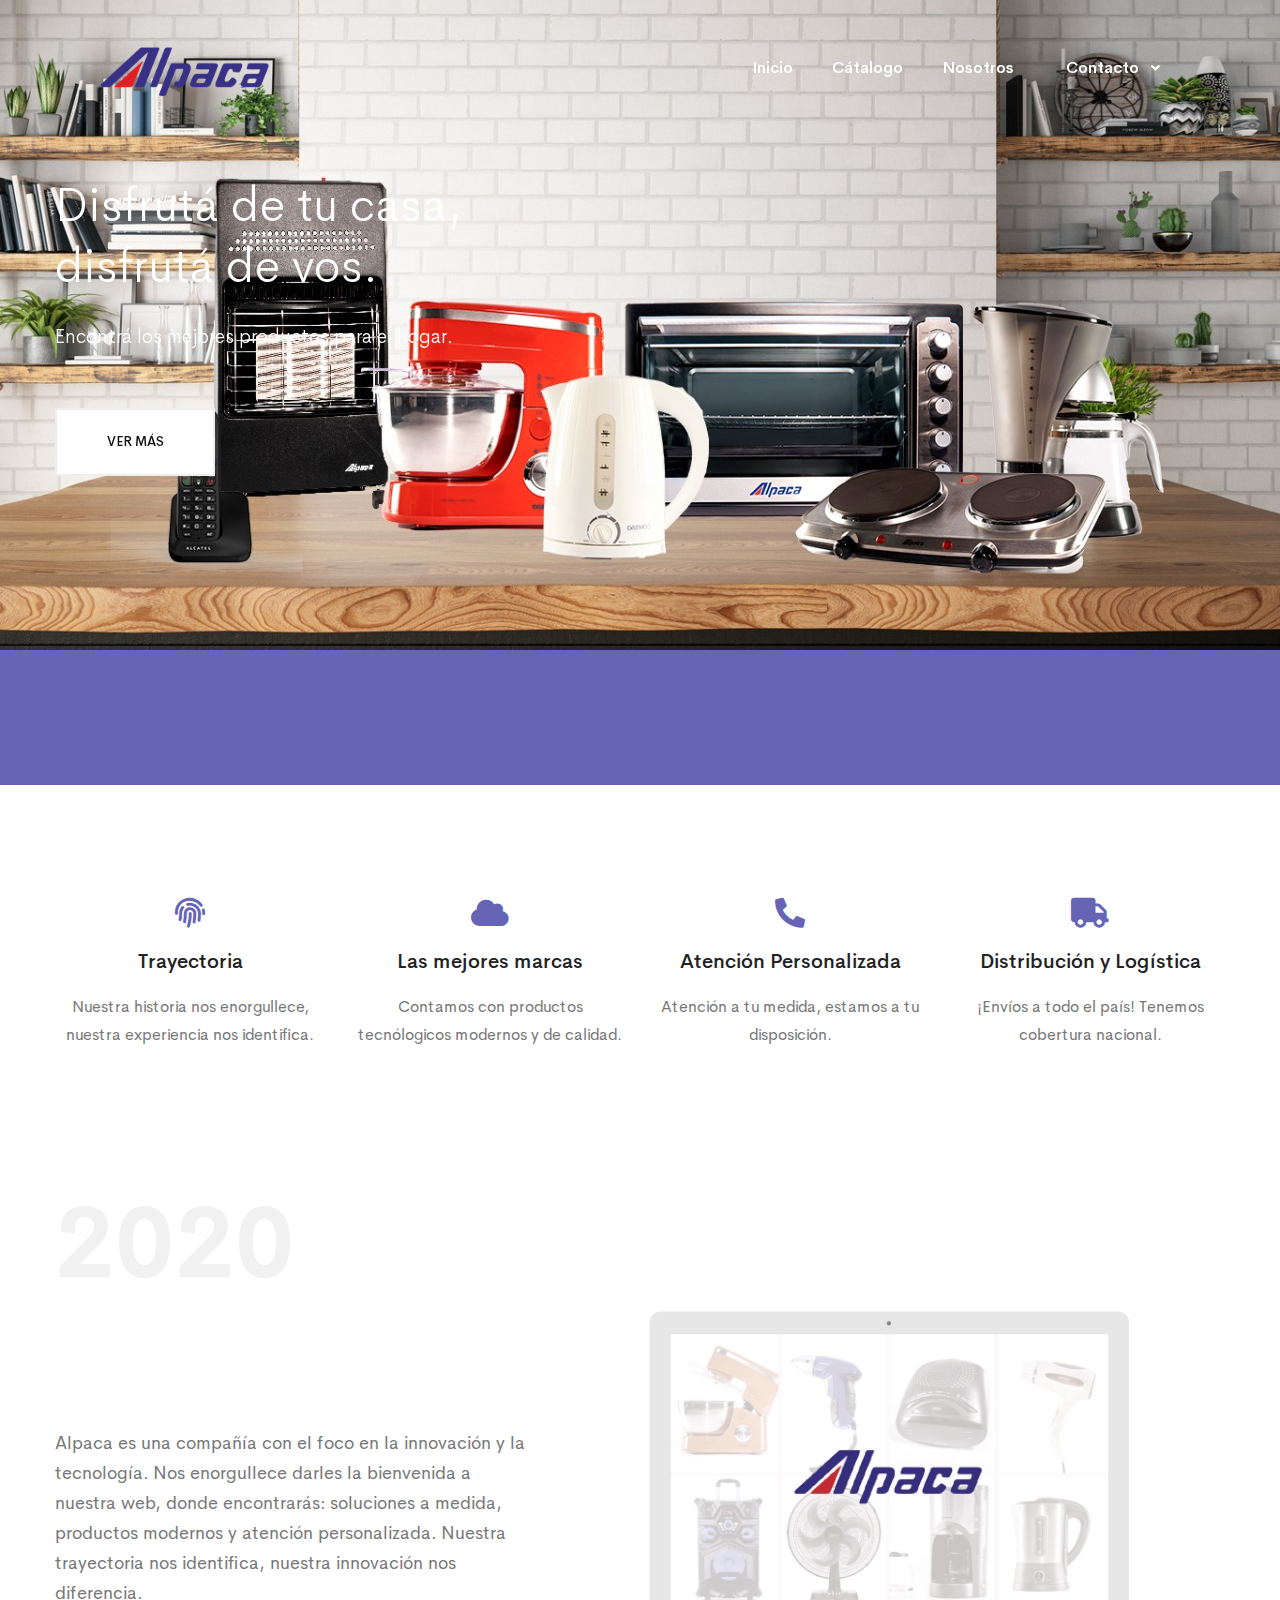
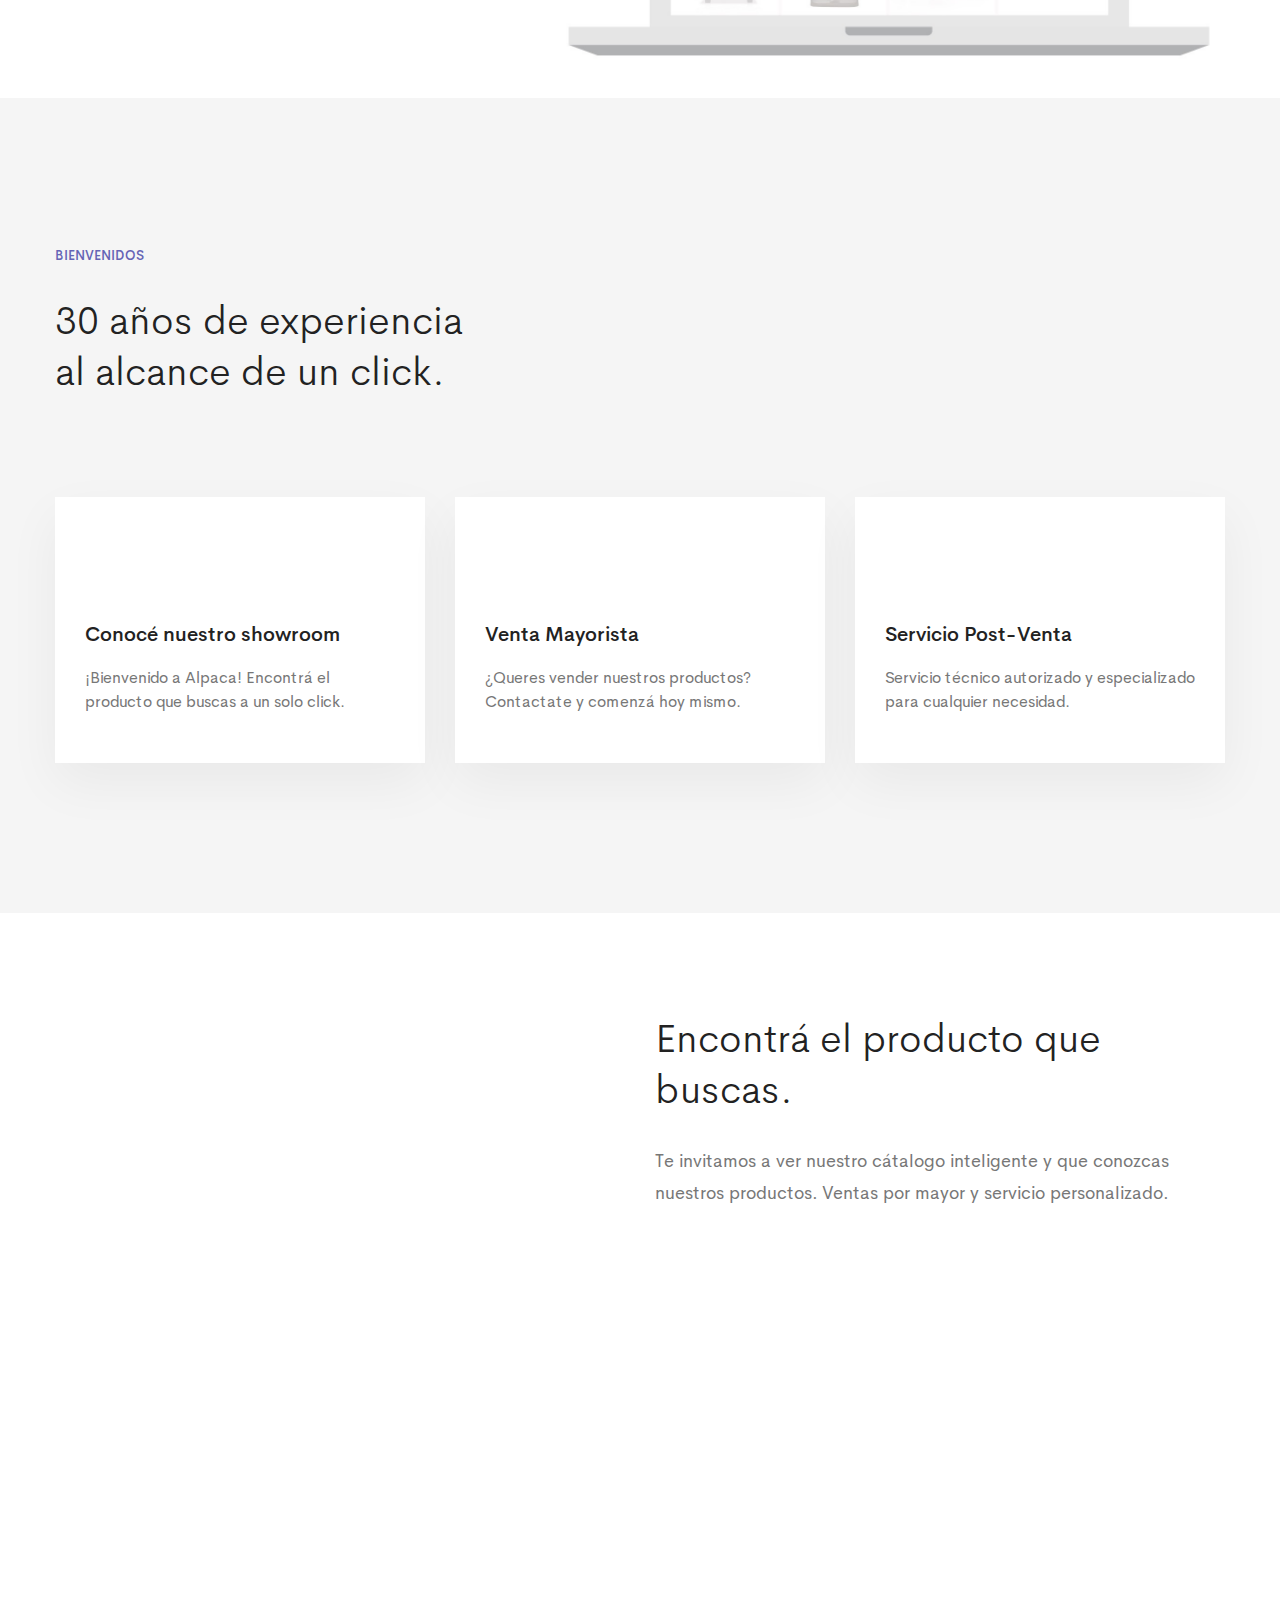
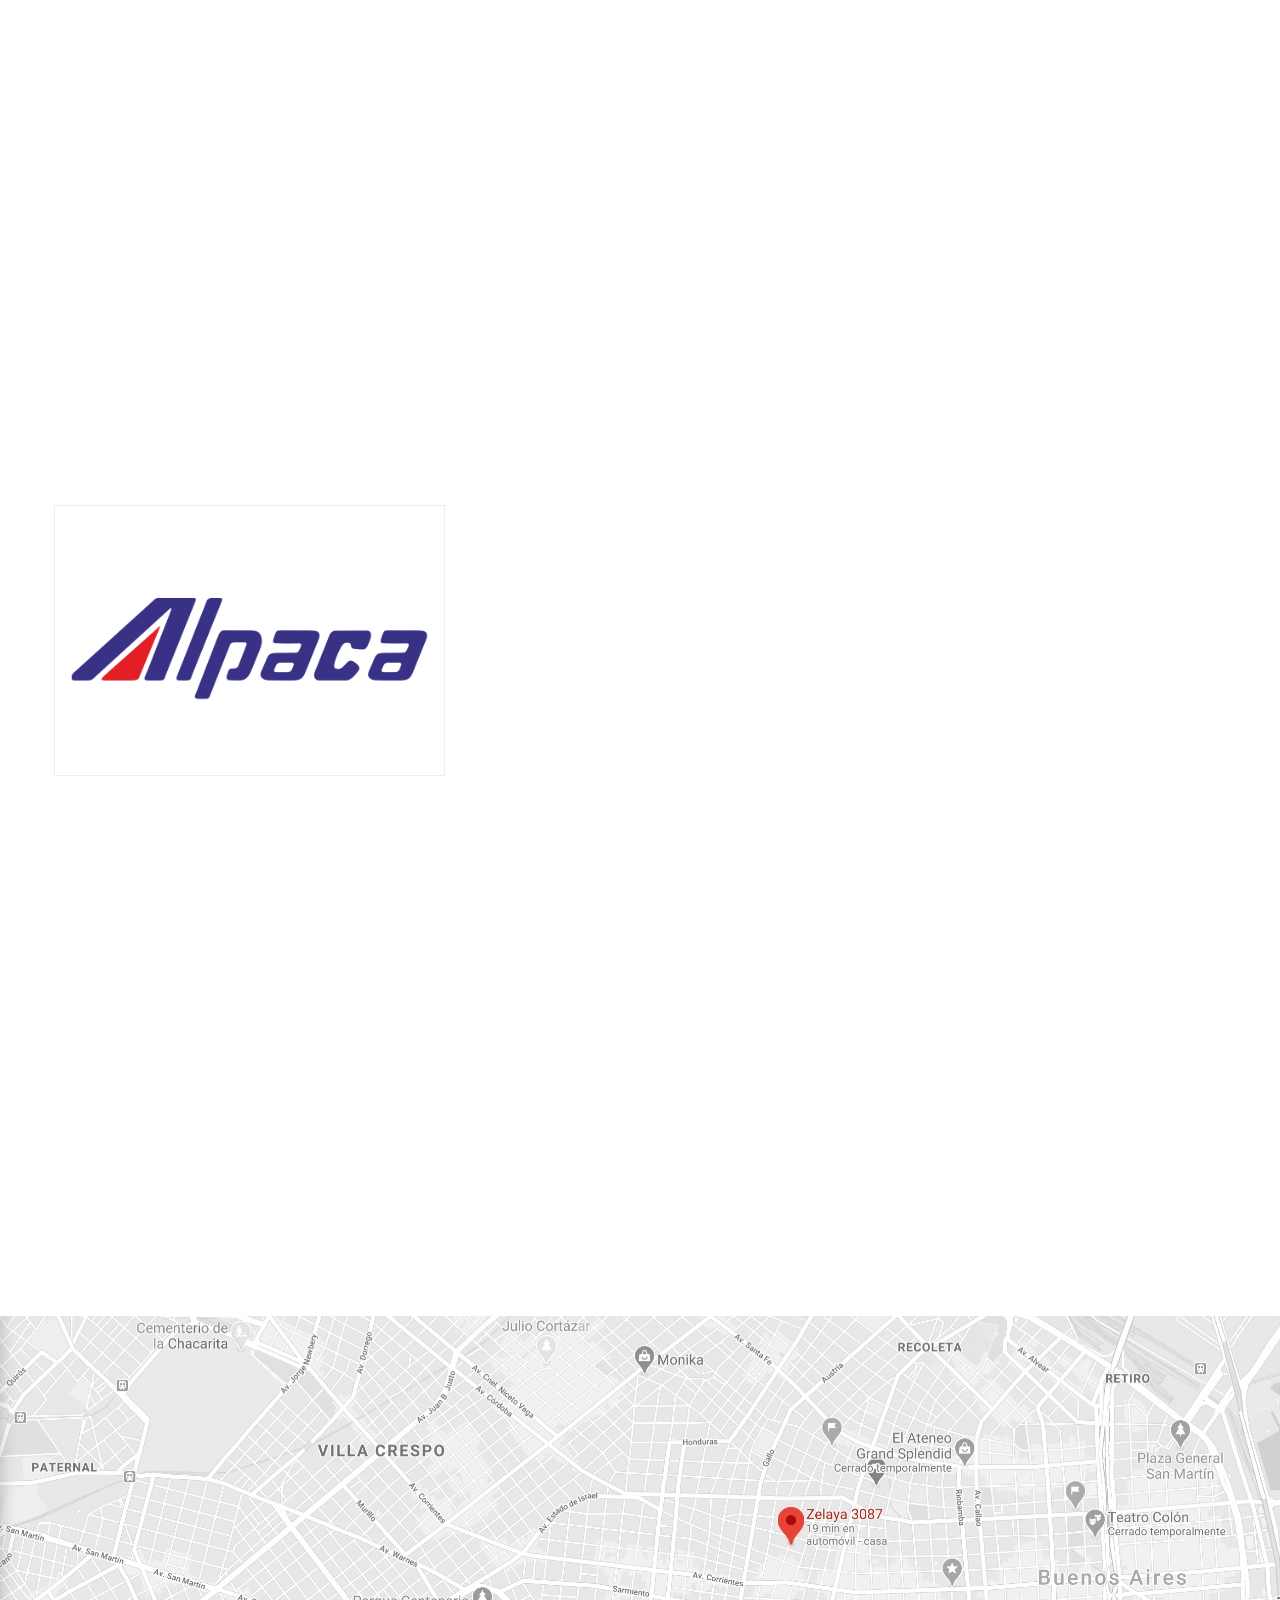
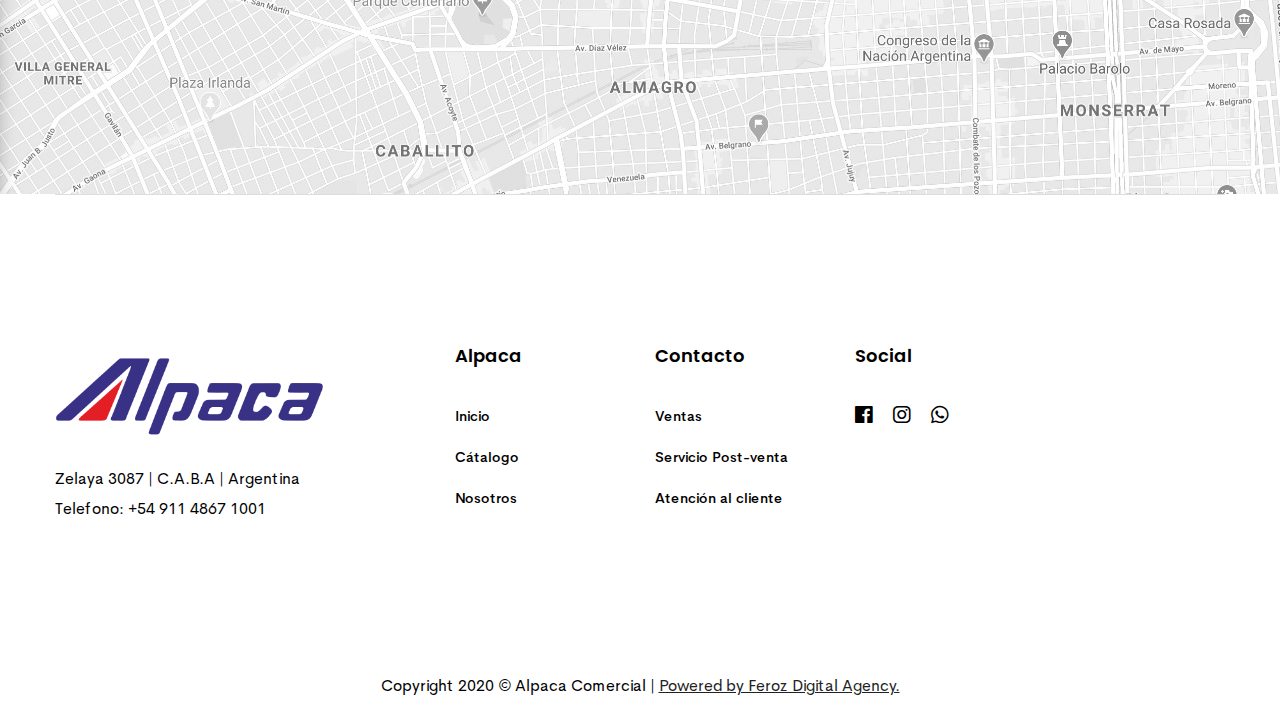
==== index.html @ 5a4f8068 "2da foto en alta" ====
<!doctype html>
<html class="no-js" lang="zxx">

<head>
    <meta charset="utf-8">
    <meta http-equiv="x-ua-compatible" content="ie=edge">
    <title>Alpaca || Home</title>
    <meta name="description" content="">
    <meta name="viewport" content="width=device-width, initial-scale=1, shrink-to-fit=no">

    

    <!-- Plugins -->
    <link rel="stylesheet" href="css/bootstrap.min.css">
    <link rel="stylesheet" href="css/revoulation.css">
    <link rel="stylesheet" href="css/plugins.css">

    <!-- Style Css -->
    <link rel="stylesheet" href="style.css">

    <!-- Custom Styles -->
    <link rel="stylesheet" href="css/custom.css">
</head>

<body class="template-color-23 template-font-7 CerebriSans-font">
    <!--[if lte IE 9]>
    <p class="browserupgrade">You are using an <strong>outdated</strong> browser. Please <a href="https://browsehappy.com/">upgrade your browser</a> to improve your experience and security.</p>
  <![endif]-->

    <!-- Add your site or application content here -->

   
    <!-- Wrapper -->
    <div id="wrapper" class="wrapper">

          <!-- Header -->
          <header  class="br_header header-default header-transparent pt--15 light-logo--version haeder-fixed-width headroom--sticky header-mega-menu clearfix">
            <div  class="container-fluid">
                <div class="row">
                    <div class="col-12">
                        <div class="header__wrapper mr--0">
                            <!-- Header Left -->
                            <div class="header-left flex-20">
                                <div class="logo">
                                    <a href="index.html">
                                        
                                        <img src="logos alpaca/logo.png" alt="Logo alpaca">
                                    </a>
                                </div>
                            </div>
                            <!-- Mainmenu Wrap -->
                            <div class="header-flex-right flex-80">
                                <div class="mainmenu-wrapper have-not-flex d-none d-lg-block">
                                    <nav class="page_nav">
                                        <ul class="mainmenu">

                                            <li  class="lavel-1  slide--megamenu"><a href="index.html"><span >Inicio</span></a>
                                                <!-- Start Mega Menu -->
                                                <div class="mega__width--fullscreen">
                                                    <div class="container">
                                                        <div class="row">

                                                            <!-- Start Single List -->
                                                            <!-- <div class="col-lg-3">
                                                                <ul class="mega__list">
                                                                    <li class="mega--title">Redes Sociales</li>
                                                                    <li><a href="index-business.html"><span>Linkedin</span></a></li>
                                                                    <li><a href="index-creative-agency.html"><span>Instagram</span></a></li>
                                                                    <li><a href="index-digital-agency.html"><span>Facebook</span></a></li>
                                                                    <li><a href="index-design-studio.html"><span>Twitter</span></a></li>
                                                                   
                                                                </ul>
                                                            </div> -->
                                                            <!-- End Single List -->

                                                            <!-- Start Single List -->
                                                            <!-- <div class="col-lg-3">
                                                                <ul class="mega__list">
                                                                <li class="mega--title">Equipo</li>
                                                                <li><a href="index-creative-portfolio.html"><span>Giovanni Desiato</span></a></li>
                                                                <li><a href="index-minimal-portfolio.html"><span>Tomas Lopez Saavedra</span></a></li>
                                                                <li><a href="index-minimal-portfolio.html"><span>Luchi</span></a></li>
                                                                
                                                            </ul>
                                                            </div> -->
                                                            <!-- End Single List -->

                                                            <!-- Start Single List -->
                                                            <!-- <div class="col-lg-3">
                                                                <ul class="mega__list">
                                                                <li class="mega--title">CREATIVE HOMEPAGES</li>
                                                                <li><a href="index-onepage.html"><span>Onepage</span></a></li>
                                                                <li><a href="index-landing.html"><span>Landing</span></a></li>
                                                                <li><a href="index-presentation.html"><span>Presentation</span></a></li>
                                                                <li><a href="index-product-landing.html"><span>Product
                                                                            Landing</span></a></li>
                                                                <li><a href="index-home-service.html"><span>Service</span></a></li>
                                                                <li><a href="index-shop.html"><span>Shop</span></a></li>
                                                                <li><a href="index-indie-musician.html"><span>Indie
                                                                            Musician</span></a></li>
                                                                <li><a href="index-news-bulletin.html"><span>News
                                                                            Bulletin</span></a></li>
                                                                <li><a href="index-expert.html"><span>Expert</span></a></li>
                                                                <li><a href="index-restaurant.html"><span>Restaurant</span></a></li>
                                                            </ul>
                                                            </div> -->
                                                            <!-- End Single List -->

                                                            <!-- Start Single List -->
                                                            <!-- <div class="col-lg-3">
                                                                <ul class="mega__list">
                                                                <li class="mega--title">BLOG & GALLERY</li>
                                                                <li><a href="index-vertical-menu.html"><span>Vertical
                                                                            Menu</span></a></li>
                                                                <li><a href="index-photo-slider-gallery.html"><span>Photo
                                                                            Slider Gallery</span></a></li>
                                                                <li><a href="index-masonry-gallery.html"><span>Masonry
                                                                            Gallery</span></a></li>
                                                                <li><a href="index-minimal-metro-grid.html"><span>Minimal
                                                                            Metro Grid</span></a></li>
                                                                <li><a href="index-portfolio-slide.html"><span>Portfolio
                                                                            Slide</span></a></li>
                                                                <li><a href="index-blog-metro.html"><span>Metro Blog</span></a></li>
                                                                <li><a href="index-blog-grid.html"><span>Grid Blog</span></a></li>
                                                                <li><a href="index-foodie.html"><span>Foodie</span></a></li>
                                                                <li><a href="index-essential.html"><span>Essential</span></a></li>
                                                                <li><a href="index-business-two.html"><span>Business 02</span></a></li>
                                                            </ul>
                                                            </div> -->
                                                            <!-- End Single List -->

                                                        </div>
                                                    </div>
                                                </div>
                                                <!-- End Mega Menu -->
                                            </li>

                                            <li class="lavel-1  slide--megamenu"><a href="catalogo-alpaca.html"><span id="letranegra">Cátalogo</span></a>
                                                <!-- Start Mega Menu -->
                                                <div class="mega__width--fullscreen">
                                                    <div class="container">
                                                        <div class="row">

                                                            <!-- Start Single List -->
                                                            <div class="col-lg-3">
                                                                <ul class="mega__list">
                                                                    <li class="mega--title">Software</li>
                                                                    <li><a href="about-us-01.html"><span>Aplicaciones mobiles</span></a></li>
                                                                    <li><a href="about-us-02.html"><span>Aplicaciones Web</span></a></li>
                                                                    <li><a href="about-us-03.html"><span>Landing Pages</span></a></li>
                                                                    <li><a href="about-us-04.html"><span>Paginas Web</span></a></li>
                                                                    
                                                                </ul>
                                                            </div>
                                                            <!-- End Single List -->

                                                            <!-- Start Single List -->
                                                            <div class="col-lg-3">
                                                                <ul class="mega__list">
                                                                    <li class="mega--title">Diseño</li>
                                                                    <li><a href="contact-us-with-map.html"><span>Web</span></a></li>
                                                                    <li><a href="services-classic.html"><span>UI</span></a></li>
                                                                    <li><a href="services-modern.html"><span>UX</span></a></li>
                                                                    <li><a href="services-list.html"><span>Presentaciones </span></a></li>
                                                                   
                                                                </ul>
                                                            </div>
                                                            <!-- End Single List -->

                                                            <!-- Start Single List -->
                                                            <div class="col-lg-3">
                                                                <ul class="mega__list">
                                                                    <li class="mega--title">Branding</li>
                                                                    <li><a href="team-grid.html"><span>Manuales de marca</span></a></li>
                                                                    <li><a href="team-carousel-01.html"><span>Imagen corporativa</span></a></li>
                                                                    <li><a href="team-carousel-02.html"><span>Correos electronicos corporativos</span></a></li>
                                                                    <li><a href="maintenance.html"><span>Email footers</span></a></li>
                                                                    
                                                                </ul>
                                                            </div>
                                                            <!-- End Single List -->

                                                            <!-- Start Single List -->
                                                            <!-- <div class="col-lg-3">
                                                                <div class="mega-thumb">
                                                                    <div class="thumb">
                                                                        <img src="img/others/mega-menu-image-01.jpg"
                                                                            alt="banner images">
                                                                    </div>
                                                                </div>
                                                            </div> -->
                                                            <!-- End Single List -->

                                                        </div>
                                                    </div>
                                                </div>
                                                <!-- End Mega Menu -->
                                            </li>

                                            <!-- <li class="lavel-1 with--drop slide-dropdown"><a href="#"><span>Shop</span></a> -->

                                                <!-- Start Dropdown Menu -->
                                                <!-- <ul class="dropdown__menu">
                                                    <li><a href="shop-minimal.html"><span>Shop Minimal</span></a></li>
                                                    <li><a href="shop-fullwide.html"><span>Shop Fullwide</span></a></li>
                                                    <li><a href="cart.html"><span>Cart</span></a></li>
                                                    <li><a href="compare.html"><span>Compare</span></a></li>
                                                    <li><a href="my-account.html"><span>My Account</span></a></li>
                                                    <li><a href="login-register.html"><span>Login / Register</span></a></li>
                                                    <li><a href="wishlist.html"><span>Wishlist</span></a></li>
                                                    <li><a href="checkout.html"><span>Checkout</span></a></li>
                                                    <li class="drop-lavel--2"><a href="#"><span>Single Product</span></a>
                                                        <ul class="lavel--2">
                                                            <li><a href="single-product.html"><span>Layout 01</span></a></li>
                                                            <li><a href="single-product2.html"><span>Layout 02</span></a></li>
                                                        </ul>
                                                    </li>
                                                </ul> -->
                                                <!-- End Dropdown Menu -->
                                            </li>

                                            <!-- <li  class="lavel-1   slide--megamenu"><a href="#churba"><span id="letranegra">Service</span></a> -->

                                                <!-- Start Mega Menu -->
                                                <div class="mega__width--fullscreen">
                                                    <div class="container">
                                                        <div class="row">
                                                            <!-- Start Single List -->
                                                            <div class="col-lg-3">
                                                                <ul class="mega__list">
                                                                    <li class="mega--title">Packs</li>
                                                                    <!-- <li><a href="portfolio-grid-boxed.html"><span>packs</span></a></li>
                                                                    <li><a href="portfolio-grid-wide.html"><span>desayuno idea</span></a></li>
                                                                    <li><a href="portfolio-details-image-with-caption.html"><span>Disenio web</span></a></li>
                                                                    <li><a href="portfolio-with-caption-video.html"><span>Carteleria</span></a></li>
                                                                    <li><a href="portfolio-grid-metro-01.html"><span>Email corporativo</span></a></li>
                                                                    <li><a href="portfolio-grid-metro-02.html"><span>Newsletter</span></a></li> -->
                                                                </ul>
                                                            </div>
                                                            <!-- End Single List -->

                                                            <!-- Start Single List -->
                                                            <div class="col-lg-3">
                                                                <ul class="mega__list">
                                                                    <li class="mega--title">Para la hora del te</li>
                                                                    <!-- <li><a href="portfolio-grid-metro-03.html"><span>Instagram</span></a></li>
                                                                    <li><a href="portfolio-grid-boxed.html"><span>Facebook</span></a></li>
                                                                    <li><a href="porfolio-grid-masonry-nogap.html"><span>Twitter</span></a></li>
                                                                    <li><a href="portfolio-ajax-filter.html"><span>Brochures</span></a></li>
                                                                    <li><a href="portfolio-static-filter.html"><span>Packaging</span></a></li>
                                                                    <li><a href="portfolio-overlay.html"><span>Portfolio
                                                                                Overlay</span></a></li> -->
                                                                 </ul>
                                                            </div> 
                                                            <!-- End Single List -->

                                                            <!-- Start Single List -->
                                                            <div class="col-lg-3">
                                                                <ul class="mega__list">
                                                                    <li class="mega--title">Tortas</li>
                                                                    <!-- <li><a href="portfolio-grid-metro-03.html"><span>Instagram</span></a></li>
                                                                    <li><a href="portfolio-grid-boxed.html"><span>Facebook</span></a></li>
                                                                    <li><a href="porfolio-grid-masonry-nogap.html"><span>Twitter</span></a></li>
                                                                    <li><a href="portfolio-ajax-filter.html"><span>Brochures</span></a></li>
                                                                    <li><a href="portfolio-static-filter.html"><span>Packaging</span></a></li> -->
                                                                </ul>
                                                            </div>
                                                            <!-- End Single List -->

                                                            <!-- Start Single List -->
                                                            <div class="col-lg-3">
                                                                <ul class="mega__list">
                                                                    <li class="mega--title">categoriaaa</li>
                                                                    <!-- <li><a href="portfolio-grid-metro-03.html"><span>Instagram</span></a></li>
                                                                    <li><a href="portfolio-grid-boxed.html"><span>Facebook</span></a></li>
                                                                    <li><a href="porfolio-grid-masonry-nogap.html"><span>Twitter</span></a></li>
                                                                    <li><a href="portfolio-ajax-filter.html"><span>Brochures</span></a></li>
                                                                    <li><a href="portfolio-static-filter.html"><span>Packaging</span></a></li> -->
                                                                </ul>
                                                            </div>
                                                            <!-- End Single List -->
                                                        </div>
                                                    </div>
                                                </div>
                                                <!-- End Mega Menu --> 
                                            </li>

                                            <li  class="lavel-1  slide--megamenu"><a href="#nosotros"><span id="letranegra">Nosotros</span></a>
                                            <!-- <li  class="lavel-1  slide--megamenu"><a href="#contact"><span id="letranegra">Contacto</span></a> -->

                                            <li class="lavel-1 with--drop slide--megamenu"><a href="#bk-footer"><span>Contacto</span></a>
                                                <!-- Start Mega Menu -->
                                                <div class="mega__width--fullscreen">
                                                    <div class="container">
                                                        <div class="row">
                                                            <!-- Start Single List -->
                                                            <div class="col-lg-3">
                                                                <ul class="mega__list">
                                                                    <li class="mega--title">Estamos para ayudarte</li>
                                                                    <li><a href="contact-atcliente.html"><span>Atención al cliente</span></a></li>
                                                                    <li><a href="contact-ventas.html"><span>Ventas</span></a></li>
                                                                    <li><a href="contact-tecnico.html"><span>Servicio Técnico

                                                                    </span></a></li>
                                                                    <!-- <li><a href="team.html"><span>Team Member</span></a></li>
                                                                    <li><a href="pricing-box.html"><span>Pricing Boxes</span></a></li>
                                                                    <li><a href="call-to-action-banner.html"><span>Call
                                                                                to
                                                                                action banners</span></a></li>
                                                                    <li><a href="instagram.html"><span>Instagram</span></a></li>
                                                                    <li><a href="media-player.html"><span>Media Player</span></a></li> -->
                                                                </ul>
                                                            </div>
                                                            <!-- End Single List -->

                                                            
                                                        </div>
                                                    </div>
                                                </div>
                                                <!-- End Mega Menu -->
                                            </li>

                                            <!-- <li class="lavel-1 with--drop slide--megamenu"><a href="#"><span>BLog</span></a> -->

                                                <!-- Start Mega Menu -->
                                                <div class="mega__width--fullscreen">
                                                    <div class="container">
                                                        <div class="row">
                                                            <!-- Start Single List -->
                                                            <div class="col-lg-3">
                                                                <ul class="mega__list">
                                                                    <li class="mega--title">Blog Sample 01</li>
                                                                    <li><a href="blog-creative.html"><span>Creative
                                                                                List</span></a></li>
                                                                    <li><a href="blog-standard-list.html"><span>Standard
                                                                                List</span></a></li>
                                                                    <li><a href="blog-grid-classic.html"><span>Grid
                                                                                Classic</span></a></li>
                                                                    <li><a href="blog-grid-classic-sidebar.html"><span>Grid
                                                                                Classic With Sidebar</span></a></li>
                                                                    <li><a href="blog-grid-mesonry.html"><span>Grid
                                                                                Masonry</span></a></li>
                                                                    <li><a href="blog-grid-metro.html"><span>Grid Metro</span></a></li>
                                                                    <li><a href="blog-grid-minimal.html"><span>Grid
                                                                                Minimal</span></a></li>
                                                                    <li><a href="blog-grid-minimal-outline.html"><span>Grid
                                                                                Minimal Outline</span></a></li>
                                                                </ul>
                                                            </div>
                                                            <!-- End Single List -->

                                                            <!-- Start Single List -->
                                                            <div class="col-lg-3">
                                                                <ul class="mega__list">
                                                                    <li class="mega--title">Blog Sample 02</li>
                                                                    <li><a href="blog-grid-standard.html"><span>Grid
                                                                                Standard</span></a></li>
                                                                    <li><a href="blog-grid-simple.html"><span>Grid
                                                                                Simple</span></a></li>
                                                                    <li><a href="blog-grid-sticky.html"><span>Grid
                                                                                Sticky</span></a></li>
                                                                    <li><a href="blog-grid-modern.html"><span>Grid
                                                                                Modern</span></a></li>
                                                                    <li><a href="blog-overlay-image-list.html"><span>Overlay
                                                                                Image List</span></a></li>
                                                                    <li><a href="blog-lazy-load.html"><span>Lazy Load</span></a></li>
                                                                    <li><a href="blog-load-more-button.html"><span>Load
                                                                                More Button</span></a></li>
                                                                    <li><a href="blog-numeric-pagination.html"><span>Numeric
                                                                                Pagination</span></a></li>
                                                                </ul>
                                                            </div>
                                                            <!-- End Single List -->

                                                            <!-- Start Single List -->
                                                            <div class="col-lg-3">
                                                                <ul class="mega__list">
                                                                    <li class="mega--title">Single Blog</li>
                                                                    <li><a href="blog-details.html"><span>Standard Post</span></a></li>
                                                                    <li><a href="blog-details-gallery.html"><span>Gallery
                                                                                Post</span></a></li>
                                                                    <li><a href="blog-details-video.html"><span>Video
                                                                                Post</span></a></li>
                                                                    <li><a href="blog-details-audio.html"><span>Audio
                                                                                Post</span></a></li>
                                                                    <li><a href="blog-details-quote.html"><span>Quote
                                                                                Post</span></a></li>
                                                                    <li><a href="blog-details-left-sidebar.html"><span>Standard
                                                                                Post – Left Sidebar</span></a></li>
                                                                </ul>
                                                            </div>
                                                            <!-- End Single List -->

                                                            <!-- Start Single List -->
                                                            <div class="col-lg-3">
                                                                <ul class="mega__list">
                                                                    <li class="mega--title">Single Blog Modern</li>
                                                                    <li><a href="blog-details-modern-layout.html"><span>Standard
                                                                                Post – Modern Layout</span></a></li>
                                                                    <li><a href="blog-details-modern-layout-gallery.html"><span>Gallery
                                                                                Post – Modern Layout</span></a></li>
                                                                    <li><a href="blog-details-modern-layout-video.html"><span>Video
                                                                                Post – Modern Layout</span></a></li>
                                                                    <li><a href="blog-details-modern-layout-audio.html"><span>Audio
                                                                                Post – Modern Layout</span></a></li>
                                                                    <li><a href="blog-details-modern-layout-quote.html"><span>Quote
                                                                                Post – Modern Layout</span></a></li>
                                                                    <li><a href="blog-details-no-sidebar.html"><span>Standard
                                                                                Post – No Sidebar</span></a></li>
                                                                </ul>
                                                            </div>
                                                            <!-- End Single List -->
                                                        </div>
                                                    </div>
                                                </div>
                                                <!-- End Mega Menu -->
                                            </li>
                                        </ul>
                                    </nav>
                                </div>
                                <!-- Header Right -->
                                <div class="header-right have-not-flex pl--35 pl_md--5 pr_md--20 pl_sm--5 pr_sm--20">
                                    <!-- Start Minicart -->
                                    <!-- <div class="mini-cart">
                                        <div id="minicart-trigger" class="minicart-trigger mini-cart-button" data-count="3">
                                            <button><i class="fas fa-shopping-bag"></i></button>
                                        </div>
                                        <div class="shopping-cart cart-box">
                                            <div class="shop-inner">
                                                <div class="header">
                                                    <ul class="product-list"> -->

                                                        <!-- Start Single Product -->
                                                        <!-- <li>
                                                            <div class="thumb">
                                                                <a href="single-product.html">
                                                                    <img src="img/product/sm-image/sm-cat1-01.jpg" alt="Multipurpose template">
                                                                </a>
                                                            </div>
                                                            <div class="content">
                                                                <div class="inner">
                                                                    <h4><a href="single-product.html">Bottle with
                                                                            Leather
                                                                            Grip</a></h4>
                                                                    <div class="quatity">
                                                                        <span>1 ×</span>
                                                                        <span>39.00</span>
                                                                    </div>
                                                                </div>
                                                                <button class="delete-btn"><i class="fas fa-times"></i></button>
                                                            </div>
                                                        </li> -->

                                                        <!-- Start Single Product -->
                                                        <!-- <li>
                                                            <div class="thumb">
                                                                <a href="single-product.html">
                                                                    <img src="img/product/sm-image/sm-cat1-02.jpg" alt="Multipurpose template">
                                                                </a>
                                                            </div>
                                                            <div class="content">
                                                                <div class="inner">
                                                                    <h4><a href="single-product.html">Crystal Glass
                                                                            Globe
                                                                            Desk Lamp</a></h4>
                                                                    <div class="quatity">
                                                                        <span>1 ×</span>
                                                                        <span>39.00</span>
                                                                    </div>
                                                                </div>
                                                                <button class="delete-btn"><i class="fas fa-times"></i></button>
                                                            </div>
                                                        </li> -->

                                                        <!-- Start Single Product -->
                                                        <!-- <li>
                                                            <div class="thumb">
                                                                <a href="single-product.html">
                                                                    <img src="img/product/sm-image/sm-cat1-03.jpg" alt="Multipurpose template">
                                                                </a>
                                                            </div>
                                                            <div class="content">
                                                                <div class="inner">
                                                                    <h4><a href="single-product.html">Gold Plated Desk
                                                                            Lantern Lamp</a></h4>
                                                                    <div class="quatity">
                                                                        <span>1 ×</span>
                                                                        <span>39.00</span>
                                                                    </div>
                                                                </div>
                                                                <button class="delete-btn brook-transition"><i class="fas fa-times"></i></button>
                                                            </div>
                                                        </li>
                                                    </ul>
                                                </div>
                                                <div class="footer">
                                                    <div class="total">Total: <span>225.00</span></div>
                                                    <a class="cart-btn brook-transition" href="checkout.html">Check out</a>
                                                </div>
                                            </div>
                                        </div>
                                    </div> -->
                                    <!-- End Minicart -->
                                    <!-- Start Popup Search Wrap -->
                                    <!-- <div class="popup-search-wrap">
                                        <a class="btn-search-click" href="#">
                                            <i class="fa fa-search"></i>
                                        </a>
                                    </div> -->
                                    <!-- End Popup Search Wrap -->
                                    <!-- Start Hamberger -->
                                    <div class="manu-hamber popup-mobile-click d-block d-lg-none light-version d-block d-xl-none">
                                        <div>
                                            <i></i>
                                        </div>
                                    </div>
                                    <!-- End Hamberger -->
                                </div>
                            </div>

                        </div>
                    </div>
                </div>

            </div>
        </header>
        <!--// Header -->
         <!-- Start Popup Menu -->
         <div class="popup-mobile-manu popup-mobile-visiable">
            <div class="inner">
                <div class="mobileheader">
                    <div class="logo">
                        <a href="index.html">
                            <img src="logos alpaca/logo.png" alt="Multipurpose">
                        </a>
                    </div>
                    <a class="mobile-close" href="#"></a>
                </div>
                <div class="menu-content">
                    <ul class="menulist object-custom-menu">
                        <li class=""><a href="index.html"><span>Inicio</span></a>
                            
                        </li>
                        <li class=""><a href="catalogo-alpaca.html"><span>Cátalogo</span></a>
                            
                        </li>
                        <li class=""><a href="#nosotros"><span>Nosotros</span></a>
                            
                        </li>
                       
                        <li class=""><a href="#bk-footer"><span>Contacto</span></a>
                            
                        </li>

                        <br><br>
                        <div style="display: flex; margin-left: 80px; " >
                            <li style="margin-right: 20px; " class="facebook"><a  href="
                                https://www.facebook.com/comercialalpaca/" class="link" aria-label="Facebook"><i class="fab fa-facebook " style="color: white; " ></i></a></li>
                            <li class="instagram"><a href="https://www.instagram.com/alpaca_ar/?hl=en" target="_blank" class="link" aria-label="Instagram"><i class="fab fa-instagram"  style="color: white;"></i></a></li>
                        </div> 
                       
                    </ul>
                </div>
            </div>
        </div>
        <!-- End Popup Menu -->

        
        <!-- Start Hero Nav Slider Area -->
        <div class="brook-hero-nav-slider-area">
            <div class="brook-element-carousel slick-arrow-center slick-arrow-rounded lr-0"
            data-slick-options='{ 
            "slidesToShow": 1, 
            "slidesToScroll": 1, 
            "arrows": true, 
            "infinite": true,
            "dots": false,
            "prevArrow": {"buttonClass": "slick-btn slick-prev", "iconClass": "ion ion-ios-arrow-back" },
            "nextArrow": {"buttonClass": "slick-btn slick-next", "iconClass": "ion ion-ios-arrow-forward" }
        }'
        >

                    <!--Hero Item start-->
                    <div class="hero-item bg-image" data-bg="/prueba2.jpeg">
                        <div class="container">
                            <div class="row">
                                <div  class="col-12">
    
                                    <!--Hero Content start-->
                                    <div  class="hero-content-3 left">
                                        <h3 style="color: white;"  > <span id="bau">Disfrutá de tu casa,  <br> disfrutá de vos.</span>  </h3>
                                        <h6 style="color: white;"><span id="bau"> Encontrá los mejores productos para el hogar.</span> </h6>
                                        <a class=" btn-sd-size space-between btn-essential btn " href="#aver" ><span >Ver más</span> </a>
                                            <!-- saque brook-btn -->
                                    </div>
                                    <!--Hero Content end-->
    
                                </div>
                            </div>
                        </div>
                    </div>
                    <!--Hero Item end-->
                    <!--Hero Item start-->
                    <div class="hero-item bg-image" data-bg="/calidad1.jpg">
                        <div class="container">
                            <div class="row">
                                <div class="col-12">
    
                                    <!--Hero Content start-->
                                    <div class="hero-content-3 left">
                                        <h3 style="color: white;" id="size">Ventas por mayor y <br> servicio personalizado.</h3>
                                        <h6 style="color: white;">Conocé toda nuestra oferta de electrodomésticos <br> en nuestro catálogo inteligente. </h6>
                                        <a class=" btn-sd-size space-between btn-essential btn" href="catalogo-alpaca.html" ><span  >Ver Productos</span> </a>
                                            <!-- saque brook-btn -->
                                    </div>
                                    <!--Hero Content end-->
    
                                </div>
                            </div>
                        </div>
                    </div>
                    <!--Hero Item end-->
                    <!--Hero Item start-->
                    <div class="hero-item bg-image" data-bg="/chabon-rojo.png">
                        <div class="container">
                            <div class="row">
                                <div class="col-12">
    
                                    <!--Hero Content start-->
                                    <div class="hero-content-3 left">
                                        <h3 style="color: white;">Solucioná lo que necesites. </h3>
                                        <h6 style="color: white;">Contamos con un equipo de postventa calificado para atenderte <br> de manera personalizada.</h6>
                                        <a class=" btn-sd-size space-between btn-essential btn" href="contact-tecnico.html" ><span  >Contactar</span> </a>
                                                <!-- saque brook-btn -->
                                    </div>
                                    <!--Hero Content end-->
    
                                </div>
                            </div>
                        </div>
                    </div>
                    <!--Hero Item end-->
    
                </div>
        </div>
        <!-- End Hero Nav Slider Area -->

        <!-- Page Conttent -->
        <main class="page-content">

            <!-- Start Call To Action -->
            <div class="brook-call-to-action bg_color--24 ptb--40" id="aver">
                <div class="container">
                    <div class="row align-items-center">
                        <div class="col-lg-8 col-md-6 col-12">
                            <div class="call-content essential-cta-content text-center text-sm-left">
                                <h3 class="text-white wow move-up">¡Descubrí todos nuestros productos!</h3>
                            </div>
                        </div>
                        <div class="col-lg-4 col-md-6 col-12">
                            <div class="call-btn text-center text-md-right mt_mobile--20 wow move-up">
                                <a class="brook-btn bk-btn-white text-theme btn-sd-size essential-btn " href="catalogo-alpaca.html" > Ver cátalogo</a>
                            </div>
                        </div>
                    </div>
                </div>
            </div>
            <!-- End Call To Action --> 

            <!-- Icon Box Area Start -->
            <div class="brook-icon-boxes-area ptb--100">
                <div class="container">
                    <div class="row">
                        <!-- Single Icon Box Start -->
                        <div class="col-xl-3 col-lg-6 col-md-6 col-sm-6">
                            <div class="icon-box text-center no-border bg-transparant vibrate-style">
                                <div class="inner">
                                    <div class="icon">
                                        <i class="fa fa-fingerprint"></i>
                                    </div>
                                    <div class="content">
                                        <h5 class="heading heading-h5">Trayectoria</h5>
                                        <p>Nuestra historia nos enorgullece, nuestra experiencia nos identifica.</p>
                                    </div>
                                </div>
                            </div>
                        </div>
                        <!-- Single Icon Box End -->
                        <!-- Single Icon Box Start -->
                        <div class="col-xl-3 col-lg-6 col-md-6 col-sm-6">
                            <div class="icon-box text-center no-border bg-transparant vibrate-style">
                                <div class="inner">
                                    <div class="icon">
                                        <i class="fa fa-cloud"></i>
                                    </div>
                                    <div class="content">
                                        <h5 class="heading heading-h5"> Las mejores marcas</h5>
                                        <p>Contamos con productos tecnólogicos modernos y de calidad.</p>
                                    </div>
                                </div>
                            </div>
                        </div>
                        <!-- Single Icon Box End -->
                        <!-- Single Icon Box Start -->
                        <div class="col-xl-3 col-lg-6 col-md-6 col-sm-6">
                            <div class="icon-box text-center no-border bg-transparant vibrate-style">
                                <div class="inner">
                                    <div class="icon">
                                        <i class="fas fa-phone" id="icon-flipped"></i>
                                    </div>
                                    <div class="content">
                                        <h5 class="heading heading-h5">Atención Personalizada</h5>
                                        <p> Atención a tu medida, estamos a tu disposición. </p>
                                    </div>
                                </div>
                            </div>
                        </div>
                        <!-- Single Icon Box End -->
                        <!-- Single Icon Box Start -->
                        <div class="col-xl-3 col-lg-6 col-md-6 col-sm-6">
                            <div class="icon-box text-center no-border bg-transparant vibrate-style">
                                <div class="inner">
                                    <div class="icon">
                                        <i class="fas fa-truck"></i>
                                    </div>
                                    <div class="content">
                                        <h5 class="heading heading-h5">Distribución y Logística</h5>
                                        <p>¡Envíos a todo el país! Tenemos cobertura nacional.</p>
                                    </div>
                                </div>
                            </div>
                        </div>
                        <!-- Single Icon Box End -->
                    </div>
                </div>
            </div>
            <!-- Icon Box Area End -->




                    
            <!-- Case Studis Area Start -->
            <div class="case-studis-area  pt-md--80 pt-sm--60" id="nosotros">
                <div class="container">
                    <!-- <div class="row">
                        <div class="col-12">
                            <div class="brook-section-title text-center mb--45">
                                <h6 class="heading-13 theme-color text-uppercase fw-500">Our case studies</h6>
                                <div class="bkseparator--25"></div>
                                <h2 class="heading-40 fw-200">Our projects make us proud</h2>
                            </div>
                        </div>
                    </div> -->
                    <div class="row slick-arrow-center" data-slick-options='{
                        "slidesToShow": 1, 
                        "slidesToScroll": 1, 
                        "arrows": true, 
                        "infinite": true,
                        "dots": false,
                        "prevArrow": {"buttonClass": "slick-btn slick-prev", "iconClass": "fas fa-angle-left" },
                        "nextArrow": {"buttonClass": "slick-btn slick-next", "iconClass": "fas fa-angle-right" }
                    }'>
                    <div class="col-12">
                        <div class="row mt--30">
                            <div class="col-xl-5 col-lg-6">
                                <div class="case-slider-content">
                                    <div class="post-count">
                                        2020 
                                    </div>
                                    <h6 class="heading headin-h6 theme-color wow move-up animate">¿Quiénes Somos? </h6>
                                    <h3 class="heading-font line-height-1-5 wow move-up animate">Conocé nuestra historia.</h3>
                                    <p class="text">Alpaca es una compañía con el foco en la innovación y la tecnología. Nos enorgullece darles la bienvenida a nuestra web, donde encontrarás: soluciones a medida, productos modernos  y atención personalizada. Nuestra trayectoria nos identifica, nuestra innovación nos diferencia.</p>
                                </div>
                            </div>
                            <div class="col-xl-7 col-lg-6">
                                <div class="image-wrap">
                                    <div class="image">
                                        <a href="catalogo-alpaca.html"> <div style="margin-top: 50px;" class="image">
                                            <img src="imgss/laptop-alpaca.JPG" alt="">
                                        </div> </a>
                                    </div>
                                </div>
                            </div>
                        </div>
                    </div>
                    
                    
                </div>
                </div>
            </div>
            <!-- Case Studis Area End -->


            <!-- Service Area Start -->
            <div class="service-area bg_color--5 ptb--150 ptb-md--80 ptb-sm--60">
                <div class="container">
                    <div class="row align-content-center">
                        <div class="col-lg-6 col-12">
                            <div class="bk-title--default text-left">
                                <h5 class="heading-13 theme-color text-uppercase fw-500">Bienvenidos</h5>
                                <div class="bkseparator--30"></div>
                                <h3 class="heading-40 fw-200">30 años de experiencia<br> al alcance de un click.</h3>
                            </div>
                        </div>
                        <div class="col-lg-6 col-12 mt_md--30 mt_sm--30">
                            <div class="modern-service-content wow move-up">
                                <!-- <p>We create content and develop digital marketing experiences with elasticity to suit the shape and dimension of business goals and consumer expectations.</p> -->
                            </div>
                        </div>
                    </div>
                    <div class="row mt--100 mt_md--50 mt_sm--30">
                        <!-- Single SVG Icon Box Start -->
                        <div class="col-xl-4 col-lg-6 col-md-6 mb_lg--30 mb_md--30 mb_sm--30">
                            <div class="single-svg-icon-box">
                                <div class="grid-overlay" style="background-image: url(imgss/minorista/depositoo.jpeg)"></div>
                                <div class="inner">
                                    <div class="svg-icon" id="svg-icon-3" data-svg-icon=" img/icons/ecommerce_bag.svg"></div>
                                    <div class="content">
                                        <h5 class="heading heading-h5">Conocé nuestro showroom</h5>
                                        <p>¡Bienvenido a Alpaca! Encontrá el producto que buscas a un solo click.</p>
                                    </div>
                                </div>
                            </div>
                        </div>
                        <!-- Single SVG Icon Box End -->
                        <!-- Single SVG Icon Box Start -->
                        <div class="col-xl-4 col-lg-6 col-md-6 mb_lg--30 mb_md--30 mb_sm--30">
                            <div class="single-svg-icon-box">
                                <div class="grid-overlay" style="background-image: url(imgss/mayorista/mayorista01.jpeg)"></div>
                                <div class="inner">
                                    <div class="svg-icon" id="svg-icon-2" data-svg-icon="img/icons/basic_archive_full.svg"></div>
                                    <div class="content">
                                        <h5 class="heading heading-h5">Venta Mayorista</h5>
                                        <p>¿Queres vender nuestros productos? Contactate y comenzá hoy mismo.</p>
                                    </div>
                                </div>
                            </div>
                        </div>
                        <!-- Single SVG Icon Box End -->
                        <!-- Single SVG Icon Box Start -->
                        <div class="col-xl-4 col-lg-6 col-md-6">
                            <div class="single-svg-icon-box">
                                <div class="grid-overlay" style="background-image: url(imgss/postventa/postventa01.jpeg)"></div>
                                <div class="inner">
                                    <div class="svg-icon" id="svg-icon-1" data-svg-icon="img/icons/basic_accelerator.svg"></div>
                                    <div class="content">
                                        <h5 class="heading heading-h5">Servicio Post-Venta</h5>
                                        <p>Servicio técnico autorizado y especializado para cualquier necesidad.</p>
                                    </div>
                                </div>
                            </div>
                        </div>
                        <!-- Single SVG Icon Box End -->
                    </div>
                </div>
            </div>
            <!-- Service Area End -->

                        <!-- Start Progress Area -->
            <div class="service-progress-area ptb--100 ptb-md--80 ptb-sm--60">
                <div class="container">
                    <div class="row align-items-center">
                        <div class="col-xl-5 col-lg-6">
                            <div class="progress-thumbnail wow move-up text-lg-left text-center animate">
                                <img src="imgss/prod.jpeg" alt="Multipurpose">
                            </div>
                        </div>
                        <div class="col-xl-6 offset-xl-1 col-lg-6 plr_md--50 plr_sm--50 mt_md--30 mt_sm--30">
                                <div class="service-content">
                                    <h3>Encontrá el producto que buscas.</h3>
                                    <p>Te invitamos a ver nuestro cátalogo inteligente y que conozcas nuestros productos. Ventas por mayor y servicio personalizado.</p>
                                </div>
                                <div class="service-progress-inner">
                                    <!-- Start Progress Bar    -->
                                    <div class="progress-wrapper wow move-up animate">
                                        <!-- Start Single Progress Charts -->
                                        <div class="progress-charts">
                                            <h6 class="heading heading-h6">Electrodomésticos</h6>
                                            <div class="progress">
                                                <div class="progress-bar wow fadeInLeft" data-wow-duration="0.5s" data-wow-delay=".3s" role="progressbar" style="width: 55%; visibility: visible; animation-duration: 0.5s; animation-delay: 0.3s; animation-name: fadeInLeft;" aria-valuenow="85" aria-valuemin="0" aria-valuemax="100"><span class="percent-label">989</span></div>
                                            </div>
                                        </div>
                                        <!-- End Single Progress Charts -->
    
                                        <!-- Start Single Progress Charts -->
                                        <div class="progress-charts mt--45">
                                            <h6 class="heading heading-h6">Equipos y Herramientas</h6>
                                            <div class="progress">
                                                <div class="progress-bar wow fadeInLeft" data-wow-duration="0.7s" data-wow-delay=".5s" role="progressbar" style="width: 45%; visibility: visible; animation-duration: 0.7s; animation-delay: 0.5s; animation-name: fadeInLeft;" aria-valuenow="85" aria-valuemin="0" aria-valuemax="100"><span class="percent-label">989</span></div>
                                            </div>
                                        </div>
                                        <!-- End Single Progress Charts -->
    
                                        <!-- Start Single Progress Charts -->
                                        <div class="progress-charts mt--45">
                                            <h6 class="heading heading-h6">Accesorios para el hogar</h6>
                                            <div class="progress">
                                                <div class="progress-bar wow fadeInLeft" data-wow-duration="0.8s" data-wow-delay=".8s" role="progressbar" style="width: 70%; visibility: visible; animation-duration: 0.8s; animation-delay: 0.8s; animation-name: fadeInLeft;" aria-valuenow="70" aria-valuemin="0" aria-valuemax="100"><span class="percent-label">70</span></div>
                                            </div>
                                        </div>
                                        <!-- End Single Progress Charts -->
                                    </div>
                                    <!-- End Progress Bar    -->
                                </div>
                            </div>
                    </div>
                </div>
            </div>
            <!-- End Progress Area -->


             <!-- Start Blog Area -->
             <div class="bk-blog-area pt--50 pt_md--40 pt_sm--30 clearfix">
                <div class="container">
                    <div class="row">
                        <div class="col-lg-12">
                            <div class="section-title--between wow move-up">
                                <div class="title">
                                    <!-- <h3 style="color: black;">Latest news</h3> -->
                                </div>
                                <div class="section-btn mt_mobile--30">
                                    <a id="pipi" class="button-text" href="catalogo-alpaca.html"><span style="color: black;" >Ver cátalogo completo</span><i class="fa fa-arrow-right" style="color: black;" ></i></a>
                                </div>
                            </div>
                        </div>
                    </div>

                    <div class="row mt--40">

                        <!-- Start Single Portfolio -->
                        <div class="col-lg-6 col-xl-3 col-md-6 col-sm-6 col-12 wow move-up mt--30">
                            <div class="blog blog-style--2 creative--blog">
                                <!-- Swip Slide -->
                                <div class="thumb blog-slick-initial poss_relative">
                                    <a href="#"><img src="/imgss/carrusel 1 /1.1.jpg" alt="Alpaca"></a>
                                    <a href="#"><img src="/imgss/carrusel 1 /2.jpg" alt="Alpaca"></a>
                                    <a href="#"><img src="/imgss/CARRUSEL 1 REEMPLAZAR/alpaca_Parrilla.jpg" alt="Alpaca"></a>
                                    <a href="#"><img src="/imgss/carrusel 1 /4.jpg" alt="Alpaca"></a>
                                    <a href="#"><img src="/imgss/carrusel 1 /5.jpg" alt="Alpaca"></a>
                                    <a href="#"><img src="/imgss/carrusel 1 /6.jpg" alt="Alpaca"></a>
                                    <a href="#"><img src="/imgss/carrusel 1 /7.jpg" alt="Alpaca"></a>
                                    <a href="#"><img src="/imgss/CARRUSEL 1 REEMPLAZAR/alpaca_Planchadora.jpg" alt="Alpaca"></a>
                                    
                                </div>

                                <!-- <div class="blog-content" style="background-color: #6564B5;">
                                    <div class="content">
                                        <h3 class="the-title"><a href="">Goodyear</a></h3>
                                        <ul class="meta">
                                            <li>Variedad de colores</li>
                                            <li><a href="#">Aspiradoras</a></li>
                                        </ul>
                                    </div>
                                </div> -->
                            </div>
                        </div>
                        <!-- End Single Portfolio -->
                        
                        <!-- Start Single Portfolio -->
                        <div class="col-lg-6 col-xl-3 col-md-6 col-sm-6 col-12 wow move-up mt--30">
                            <div class="blog blog-style--2 creative--blog">
                                <!-- Swip Slide -->
                                <div class="thumb blog-slick-initial poss_relative">
                                    <a href="#"><img src="imgss/carrusel 2 /1.jpg" alt="Alpaca"></a>
                                   
                                    <a href="#"><img src="imgss/CARRUSEL 2 REEMPLAZAR/alpaca_Parrilla electrica.jpg" alt="Alpaca"></a>
                                   
                                    <a href="#"><img src="imgss/CARRUSEL 2 REEMPLAZAR/alpaca_Balanza.jpg" alt="Alpaca"></a>
                                   
                                    <a href="#"><img src="imgss/CARRUSEL 2 REEMPLAZAR/alpaca_Equipo de musica con led.jpg" alt="Alpaca"></a>
                                   
                                    <a href="#"><img src="imgss/carrusel 2 /5.jpg" alt="Alpaca"></a>
                                   
                                    <a href="#"><img src="imgss/carrusel 2 /6.jpg" alt="Alpaca"></a>
                                   
                                    <a href="#"><img src="imgss/CARRUSEL 2 REEMPLAZAR/alpaca_Caja fuerte.jpg" alt="Alpaca"></a>
                                   
                                    <a href="#"><img src="imgss/carrusel 2 /8.jpg" alt="Alpaca"></a>
                                   
                                  
                                </div>

                                <!-- <div class="blog-content" style="background-color: #6564B5;">
                                    <div class="content">
                                        <h3 class="the-title"><a href="">Top House</a></h3>
                                        <ul class="meta">
                                            <li>Variedad de colores</li>
                                            <li><a href="#">Audio</a></li>
                                        </ul>
                                    </div>
                                </div> -->
                            </div>
                        </div>
                        <!-- End Single Portfolio -->
                        
                        <!-- Start Single Portfolio -->
                        <div class="col-lg-6 col-xl-3 col-md-6 col-sm-6 col-12 wow move-up mt--30">
                            <div class="blog blog-style--2 creative--blog">
                                <!-- Swip Slide -->
                                <div class="thumb blog-slick-initial poss_relative">
                                    <a href="#"><img src="imgss/CARRUSEL 3 REEMPLAZAR/alpaca_Caja de herramientas.jpg" alt="Alpaca"></a>
                                    <a href="#"><img src="imgss/carrusel 3/2.jpg" alt="Alpaca"></a>
                                    <a href="#"><img src="imgss/carrusel  3/3.jpg" alt="Alpaca"></a>
                                    <a href="#"><img src="imgss/CARRUSEL 2 REEMPLAZAR/alpaca_Goodyear.jpg" alt="Alpaca"></a>
                                    <a href="#"><img src="imgss/CARRUSEL 3 REEMPLAZAR/alpaca_Hidro.jpg" alt="Alpaca"></a>
                                    <a href="#"><img src="imgss/carrusel 3/6.jpg" alt="Alpaca"></a>
                                    <a href="#"><img src="imgss/carrusel 3/7.jpg" alt="Alpaca"></a>
                                    <a href="#"><img src="imgss/carrusel 3/8.jpg" alt="Alpaca"></a>

                                </div>

                                <!-- <div class="blog-content" style="background-color: #6564B5;">
                                    <div class="content">
                                        <h3 class="the-title"><a href="">Goodyear</a></h3>
                                        <ul class="meta">
                                            <li>Variedad de colores</li>
                                            <li><a href="#">Aspiradoras</a></li>
                                        </ul>
                                    </div>
                                </div> -->
                            </div>
                        </div>
                        <!-- End Single Portfolio -->
                       
                        
                        <!-- Start Single Portfolio -->
                        <div class="col-lg-6 col-xl-3 col-md-6 col-sm-6 col-12 wow move-up mt--30">
                            <div class="blog blog-style--2 creative--blog">
                                <!-- Swip Slide -->
                                <div class="thumb blog-slick-initial poss_relative">
                                    <a href="#"><img src="imgss/carrusel 4/1.jpg" alt="Alpaca"></a>
                                    
                                    <a href="#"><img src="imgss/carrusel 4/2.jpg" alt="Alpaca"></a>
                                    
                                    <a href="#"><img src="imgss/carrusel 4/3.jpg" alt="Alpaca"></a>
                                    
                                    <a href="#"><img src="imgss/carrusel 4/4.jpg" alt="Alpaca"></a>
                                    
                                    <!-- <a href="#"><img src="imgss/carrusel 4/5.jpg" alt="Alpaca"></a> esta
                                    
                                    <a href="#"><img src="imgss/carrusel 4/6.jpg" alt="Alpaca"></a> esta
                                    
                                    <a href="#"><img src="imgss/carrusel 4/7.jpg" alt="Alpaca"></a> esta
                                    
                                    <a href="#"><img src="imgss/carrusel 4/8.jpg" alt="Alpaca"></a> esta -->
                                    
                                </div>

                                <!-- <div class="blog-content" style="background-color: #6564B5;">
                                    <div class="content">
                                        <h3 class="the-title"><a href="">Goodyear</a></h3>
                                        <ul class="meta">
                                            <li>Variedad de colores</li>
                                            <li><a href="#">Aspiradoras</a></li>
                                        </ul>
                                    </div>
                                </div> -->
                            </div>
                        </div>
                        <!-- End Single Portfolio -->
                       
                        

                    </div>

                </div>
            </div>
            <!-- End Blog Area -->

            




            

            

            

            <!-- Start Brand Area -->
            <div class="bk-brand-area bg_color--1 ptb--150 ptb-md--80 ptb-sm--60">
                <div class="container">
                    <div class="row">
                        <div class="col-lg-12">
                            <div class="brand-wrapper">
                                <div class="brand__list brand-default brand-style--2">
                                    <div class="brand"><a href="#"><img src="logos alpaca/logo.png"
                                                alt="logo image"></a> </div>
                                    <div class="brand move-up wow" data-wow-delay=".13s"><a href="#"><img src="imgss/logos para alpaca/LOGO DAEWOO.png"
                                                alt="logo image"></a> </div>
                                    <div class="brand move-up wow" data-wow-delay="0.16s"><a href="#"><img src="imgss/logos para alpaca/goodyear logo.png"
                                                alt="logo image"></a> </div>
                                    <div class="brand move-up wow" data-wow-delay="0.19s"><a href="#"><img src=" imgss/logos para alpaca/Alcatel-Logo.png"
                                                alt="logo image"></a> </div>
                                    <div class="brand move-up wow" data-wow-delay="0.22s"><a href="#"><img src="imgss/LOGO EXCESS NEGRO.png"
                                                alt="logo image"></a> </div>
                                    <div class="brand move-up wow" data-wow-delay="0.25s"><a href="#"><img src="imgss/logos para alpaca/terraillon-logo-png-transparent.png"
                                                alt="logo image"></a> </div>
                                    <!-- <div class="brand move-up wow" data-wow-delay="0.25s"><a href="#"><img src="  " -->
                                                <!-- alt="logo image"></a> </div> -->
                                    <!-- <div class="brand move-up wow" data-wow-delay="0.25s"><a href="#"><img src="" -->
                                                <!-- alt="logo image"></a> </div> -->
                                    <!-- <div class="brand move-up wow" data-wow-delay="0.25s"><a href="#"><img src="" -->
                                                <!-- alt="logo image"></a> </div> -->
                                    
                                </div>
                            </div>
                        </div>
                    </div>
                </div>
            </div>
            <!-- End Brand Area -->

            

            

          


            <!-- Start Call To Action -->
            <div class="brook-call-to-action bg_image--61 ptb--120 ptb-md--80 ptb-sm--60">
                <div class="container">
                    <div class="row align-items-center">
                        <div class="col-lg-12 col-12">
                            <div class="call-content vertical-call-toaction text-center essential-cta">
                                <h3 class="text-black wow move-up" >¿Sos mayorista?</h3>
                                <p class="text-black wow move-up"> Nuestro equipo esta a tu disposición <br> Zelaya 3087 - C.A.B.A. - Argentina</p>
                                <div class="spacing"></div>
                                <div class="call-btn text-center wow move-up">
                                    <a class="brook-btn bk-btn-green text-theme btn-sd-size" href="contact-ventas.html">Contactanos</a>
                                </div>
                            </div>
                        </div>
                    </div>
                </div>
            </div>
            <!-- End Call To Action -->


            

        </main>
        <!--// Page Conttent -->
        
        

     

        <!-- <iframe style="width: 100%; height: 400px; padding: 0px;" src="https://www.google.com/maps/embed?pb=!1m14!1m8!1m3!1d13136.405289668732!2d-58.4090879!3d-34.6015993!3m2!1i1024!2i768!4f13.1!3m3!1m2!1s0x0%3A0x611f0d410b6c5208!2sComercial%20Alpaca%20Sa!5e0!3m2!1ses!2sar!4v1590937368862!5m2!1ses!2sar" width="400" height="600" frameborder="0" style="border:0;" allowfullscreen="" aria-hidden="false" tabindex="0"></iframe> -->
        
        <!-- Start Divider Area -->
        <div class="brook-dividers-area bg_color--1">
            <div class="container">
                <div class="row">
                    <div class="col-lg-12">
                        <div class="dividers-inner">
                            <!-- <div class="space"></div>
                           
                           
                            <div class="space"></div> -->
                            <div class="basic-thine-line"></div>
                        </div>
                    </div>
                </div>
            </div>
        </div>
        <!-- End Divider Area -->
        
        <!-- Footer -->
        
        
        <footer  style="margin-top: 0px;" id="bk-footer" class="page-footer essential-footer bg_color--3 pl--150 pr--150 pl_lg--30 pr_lg--30 pl_md--30 pr_md--30 pl_sm--5 pr_sm--5">
            <!-- Start Footer Top Area -->
            <div class="bk-footer-inner ptb--150 pt_sm--100">
                <div class="container">
                    <div class="row">
    
                        <div class="col-lg-3 col-md-6 col-sm-6 col-12">
                            <div class="footer-widget text-var--2">
                                <div class="logo">
                                    <a href="index.html">
                                        <img src="logos alpaca/logo.png" alt="Logo Alpaca">
                                    </a>
                                </div>
                                <div class="footer-inner">
                                    <p style="color: black;">Zelaya 3087 | C.A.B.A | Argentina 
                                        Telefono: +54 911 4867 1001 </p>
                                </div>
                            </div>
                        </div>
    
                        <div class="col-lg-2 offset-lg-1 col-md-6 col-sm-6 col-12 mt_mobile--40">
                            <div class="footer-widget text-var--2 menu--about">
                                <h2 class="widgettitle" style="color: black;">Alpaca</h2>
                                <div class="footer-menu">
                                    <ul class="ft-menu-list bk-hover">
                                        <li><a href="about-us-01.html" style="color: black;">Inicio</a></li>
                                        <li><a href="catalogo-alpaca.html" style="color: black;">Cátalogo</a></li>
                                        <!-- <li><a href="#" style="color: black;">Service</a></li> -->
                                        <li><a href="services-classic.html" style="color: black;">Nosotros</a></li>
                                        <!-- <li><a href="contact.html" style="color: black;">Contacto</a></li> -->
                                    </ul>
                                </div>
                            </div>
                        </div>

                        <!-- <div class="col-lg-2 col-md-4 col-sm-4 col-12 mt_md--40 mt_sm--40 mt_mobile--40">
                            <div class="footer-widget text-var--2 menu--about">
                                <h2 class="widgettitle" style="color: black;">Post-Venta</h2>
                                <div class="footer-menu">
                                    <ul class="ft-menu-list bk-hover">
                                        <li><a href="about-us-01.html" style="color: black;">About Us</a></li>
                                        <li><a href="team.html" style="color: black;">Team</a></li>
                                        <li><a href="#" style="color: black;">Career</a></li>
                                        <li><a href="services-classic.html" style="color: black;">Services</a></li>
                                        <li><a href="contact.html" style="color: black;">Contact</a></li>
                                    </ul>
                                </div>
                            </div>
                        </div> -->

                        <div class="col-lg-2 col-md-4 col-sm-4 col-12 mt_md--40 mt_sm--40 mt_mobile--40">
                            <div class="footer-widget text-var--2 menu--about">
                                <h2 class="widgettitle" style="color: black;">Contacto</h2>
                                <div class="footer-menu">
                                    <ul class="ft-menu-list bk-hover">
                                        <li><a href="contact-ventas.html" style="color: black;">Ventas</a></li>
                                        <li><a href="contact-atcliente.html" style="color: black;">Servicio Post-venta</a></li>
                                        <li><a href="contact-atcliente.html" style="color: black;">Atención al cliente</a></li>
                                        <!-- <li><a href="services-classic.html" style="color: black;">Services</a></li> -->
                                        <!-- <li><a href="contact.html" style="color: black;">Contact</a></li> -->
                                    </ul>
                                </div>
                            </div>
                        </div>
    
                        <div class="col-lg-2 col-md-4 col-sm-4 col-12 mt_md--40 mt_md--40 mt_sm--40">
                            <div class="footer-widget text-var--2 menu--instagram">
                                <h2 class="widgettitle" style="color: black;">Social</h2>
    
                                <div class="social-share social--transparent text-white padding-10">
                                    <a href="
                                    https://www.facebook.com/comercialalpaca/"><i style="color: black;" class="fab fa-facebook"></i></a>
                                    <!-- <a href="#"><i class="fab fa-twitter"></i></a> -->
                                    <a href="https://www.instagram.com/alpaca_ar/?hl=en"><i style="color: black;" class="fab fa-instagram"></i></a>
                                    <a href="whatsapp://send?text=Hola! Los contacto desde la página web&phone=+5491158230643&abid="><i style="color: black;" class="fab fa-whatsapp"></i></a>
                                </div>
                            </div>
                        </div>

                       
    
                    </div>
                   
                </div>
                
            </div>
            <div  class="">
                <div class="copyright-right text-md-center text-center" >
                    <p style="color: black; ">Copyright 2020 © Alpaca Comercial | <a href="http://www.ferozagency.com/" target="_blank" style="text-decoration: underline; color: #222222;">Powered by Feroz Digital Agency.</a></p>
                </div>
            </div>
            <!-- Start Footer Top Area -->
        </footer>
        <!--// Footer -->
    </div>




    <!--// Wrapper -->

    <!-- Js Files -->

    <script src="js/vendor/modernizr-3.6.0.min.js"></script>
    <script src="js/vendor/jquery.min.js"></script>
    <script src="js/popper.min.js"></script>
    <script src="js/bootstrap.min.js"></script>
    <script src="js/plugins.js"></script>
    <script src="js/main.js"></script>

    <!-- REVOLUTION JS FILES -->
    <script src="js/jquery.themepunch.tools.min.js"></script>
    <script src="js/jquery.themepunch.revolution.min.js"></script>

    <!-- SLIDER REVOLUTION 5.0 EXTENSIONS  (Load Extensions only on Local File Systems !  The following part can be removed on Server for On Demand Loading) -->
    <script src="js/revolution.extension.actions.min.js"></script>
    <script src="js/revolution.extension.carousel.min.js"></script>
    <script src="js/revolution.extension.kenburn.min.js"></script>
    <script src="js/revolution.extension.layeranimation.min.js"></script>
    <script src="js/revolution.extension.migration.min.js"></script>
    <script src="js/revolution.extension.navigation.min.js"></script>
    <script src="js/revolution.extension.parallax.min.js"></script>
    <script src="js/revolution.extension.slideanims.min.js"></script>
    <script src="js/revolution.extension.video.min.js"></script>
    <script src="js/revoulation.js"></script>
    <!--Google Map Active-->
    <script src="https://maps.googleapis.com/maps/api/js?key=AIzaSyCGM-62ap9R-huo50hJDn05j3x-mU9151Y"></script>

    
    <script>
        // Start Map 02
        jQuery(document).ready(function () {
            

            (
                function ($) {
                    var gmMapDiv = $("#htmap2");
                    if (gmMapDiv.length) {

                        var gmHeight = gmMapDiv.attr("data-height");
                        var gmWidth = gmMapDiv.attr("data-width");
                        var gmZoomEnable = gmMapDiv.attr("data-zoom_enable");
                        var gmZoom = gmMapDiv.attr("data-zoom");
                        gmMapDiv.width(gmWidth).height(gmHeight);
                        gmMapDiv.gmap3({
                            action: "init",
                            marker: {
                                values: [{
                                    address: "40.518844, -74.377268",
                                    data: "<div class=\"gmap-marker-wrap\"><h5 class=\"gmap-marker-title\">New Jersey Office<\/h5><div class=\"gmap-marker-content\"><i class=\"fa fa-map-marker\" aria-hidden=\"true\"><\/i> 799-701 Ballantyne Rd<br \/>\nSyracuse, NY 13207<\/div><\/div>",
                                    options: {
                                        icon: "",
                                        visible: false,
                                    }
                                }],
                                events: {
                                    click: function (marker, event, context) {
                                        if (context.data == 0) {
                                            return;
                                        }
                                        var map = $(this).gmap3("get");
                                        infowindow = $(this).gmap3({
                                            get: {
                                                name: "infowindow"
                                            }
                                        });
                                        if (infowindow) {
                                            infowindow.open(map, marker);
                                            infowindow.setContent(context.data);
                                        } else {
                                            $(this).gmap3({
                                                infowindow: {
                                                    anchor: marker,
                                                    options: {
                                                        content: context.data
                                                    }
                                                }
                                            });
                                        }
                                    }
                                }

                            },
                            overlay: {
                                values: [{
                                    address: "40.518844, -74.377268",
                                    data: "<div class=\"gmap-marker-wrap\"><h5 class=\"gmap-marker-title\">New Jersey Office<\/h5><div class=\"gmap-marker-content\"><i class=\"fa fa-map-marker\" aria-hidden=\"true\"><\/i> 799-701 Ballantyne Rd<br \/>\nSyracuse, NY 13207<\/div><\/div>",
                                    options: {
                                        content: '<div><div class="animated-dot">' +
                                            '<div class="middle-dot"></div>' +
                                            '<div class="signal"></div>' +
                                            '<div class="signal2"></div>' + '</div></div>',
                                    }
                                }],
                                events: {
                                    click: function (overlay, event, context) {
                                        if (context.data == 0) {
                                            return;
                                        }
                                        var map = $(this).gmap3("get");
                                        infowindow = $(this).gmap3({
                                            get: {
                                                name: "infowindow"
                                            }
                                        });
                                        if (infowindow) {
                                            infowindow.open(map, overlay);
                                            infowindow.setContent(context.data);
                                        } else {
                                            $(this).gmap3({
                                                infowindow: {
                                                    anchor: overlay,
                                                    options: {
                                                        content: context.data
                                                    }
                                                }
                                            });
                                        }
                                    }
                                }
                            },
                            map: {
                                options: {
                                    zoom: parseInt(gmZoom),
                                    zoomControl: true,
                                    mapTypeId: google.maps.MapTypeId.ROADMAP,
                                    mapTypeControl: false,
                                    scaleControl: false,
                                    scrollwheel: gmZoomEnable == 'enable' ? true : false,
                                    streetViewControl: false,
                                    draggable: true,
                                    styles: [{
                                            "featureType": "water",
                                            "elementType": "geometry",
                                            "stylers": [{
                                                    "color": "#e9e9e9"
                                                },
                                                {
                                                    "lightness": 17
                                                }
                                            ]
                                        },
                                        {
                                            "featureType": "landscape",
                                            "elementType": "geometry",
                                            "stylers": [{
                                                    "color": "#f5f5f5"
                                                },
                                                {
                                                    "lightness": 20
                                                }
                                            ]
                                        },
                                        {
                                            "featureType": "road.highway",
                                            "elementType": "geometry.fill",
                                            "stylers": [{
                                                    "color": "#ffffff"
                                                },
                                                {
                                                    "lightness": 17
                                                }
                                            ]
                                        },
                                        {
                                            "featureType": "road.highway",
                                            "elementType": "geometry.stroke",
                                            "stylers": [{
                                                    "color": "#ffffff"
                                                },
                                                {
                                                    "lightness": 29
                                                },
                                                {
                                                    "weight": 0.2
                                                }
                                            ]
                                        },
                                        {
                                            "featureType": "road.arterial",
                                            "elementType": "geometry",
                                            "stylers": [{
                                                    "color": "#ffffff"
                                                },
                                                {
                                                    "lightness": 18
                                                }
                                            ]
                                        },
                                        {
                                            "featureType": "road.local",
                                            "elementType": "geometry",
                                            "stylers": [{
                                                    "color": "#ffffff"
                                                },
                                                {
                                                    "lightness": 16
                                                }
                                            ]
                                        },
                                        {
                                            "featureType": "poi",
                                            "elementType": "geometry",
                                            "stylers": [{
                                                    "color": "#f5f5f5"
                                                },
                                                {
                                                    "lightness": 21
                                                }
                                            ]
                                        },
                                        {
                                            "featureType": "poi.park",
                                            "elementType": "geometry",
                                            "stylers": [{
                                                    "color": "#dedede"
                                                },
                                                {
                                                    "lightness": 21
                                                }
                                            ]
                                        },
                                        {
                                            "elementType": "labels.text.stroke",
                                            "stylers": [{
                                                    "visibility": "on"
                                                },
                                                {
                                                    "color": "#ffffff"
                                                },
                                                {
                                                    "lightness": 16
                                                }
                                            ]
                                        },
                                        {
                                            "elementType": "labels.text.fill",
                                            "stylers": [{
                                                    "saturation": 36
                                                },
                                                {
                                                    "color": "#333333"
                                                },
                                                {
                                                    "lightness": 40
                                                }
                                            ]
                                        },
                                        {
                                            "elementType": "labels.icon",
                                            "stylers": [{
                                                "visibility": "off"
                                            }]
                                        },
                                        {
                                            "featureType": "transit",
                                            "elementType": "geometry",
                                            "stylers": [{
                                                    "color": "#f2f2f2"
                                                },
                                                {
                                                    "lightness": 19
                                                }
                                            ]
                                        },
                                        {
                                            "featureType": "administrative",
                                            "elementType": "geometry.fill",
                                            "stylers": [{
                                                    "color": "#fefefe"
                                                },
                                                {
                                                    "lightness": 20
                                                }
                                            ]
                                        },
                                        {
                                            "featureType": "administrative",
                                            "elementType": "geometry.stroke",
                                            "stylers": [{
                                                    "color": "#fefefe"
                                                },
                                                {
                                                    "lightness": 17
                                                },
                                                {
                                                    "weight": 1.2
                                                }
                                            ]
                                        }
                                    ],


                                }
                            }
                        });
                    }
                }
            )(jQuery);
        });
    </script>

</body>

</html>
---- css/revoulation.css ----
/*-----------------------------------------------------------------------------

-	Revolution Slider 5.0 Default Style Settings -

Screen Stylesheet

version:   	5.4.5
date:      	15/05/17
author:		themepunch
email:     	info@themepunch.com
website:   	http://www.themepunch.com
-----------------------------------------------------------------------------*/
#debungcontrolls,.debugtimeline{width:100%;box-sizing:border-box}.rev_column,.rev_column .tp-parallax-wrap,.tp-svg-layer svg{vertical-align:top}#debungcontrolls{z-index:100000;position:fixed;bottom:0;height:auto;background:rgba(0,0,0,.6);padding:10px}.debugtimeline{height:10px;position:relative;margin-bottom:3px;display:none;white-space:nowrap}.debugtimeline:hover{height:15px}.the_timeline_tester{background:#e74c3c;position:absolute;top:0;left:0;height:100%;width:0}.rs-go-fullscreen{position:fixed!important;width:100%!important;height:100%!important;top:0!important;left:0!important;z-index:9999999!important;background:#fff!important}.debugtimeline.tl_slide .the_timeline_tester{background:#f39c12}.debugtimeline.tl_frame .the_timeline_tester{background:#3498db}.debugtimline_txt{color:#fff;font-weight:400;font-size:7px;position:absolute;left:10px;top:0;white-space:nowrap;line-height:10px}.rtl{direction:rtl}@font-face{font-family:revicons;src:url(../fonts/revicons/revicons.eot?5510888);src:url(../fonts/revicons/revicons.eot?5510888#iefix) format('embedded-opentype'),url(../fonts/revicons/revicons.woff?5510888) format('woff'),url(../fonts/revicons/revicons.ttf?5510888) format('truetype'),url(../fonts/revicons/revicons.svg?5510888#revicons) format('svg');font-weight:400;font-style:normal}[class*=" revicon-"]:before,[class^=revicon-]:before{font-family:revicons;font-style:normal;font-weight:400;speak:none;display:inline-block;text-decoration:inherit;width:1em;margin-right:.2em;text-align:center;font-variant:normal;text-transform:none;line-height:1em;margin-left:.2em}.revicon-search-1:before{content:'\e802'}.revicon-pencil-1:before{content:'\e831'}.revicon-picture-1:before{content:'\e803'}.revicon-cancel:before{content:'\e80a'}.revicon-info-circled:before{content:'\e80f'}.revicon-trash:before{content:'\e801'}.revicon-left-dir:before{content:'\e817'}.revicon-right-dir:before{content:'\e818'}.revicon-down-open:before{content:'\e83b'}.revicon-left-open:before{content:'\e819'}.revicon-right-open:before{content:'\e81a'}.revicon-angle-left:before{content:'\e820'}.revicon-angle-right:before{content:'\e81d'}.revicon-left-big:before{content:'\e81f'}.revicon-right-big:before{content:'\e81e'}.revicon-magic:before{content:'\e807'}.revicon-picture:before{content:'\e800'}.revicon-export:before{content:'\e80b'}.revicon-cog:before{content:'\e832'}.revicon-login:before{content:'\e833'}.revicon-logout:before{content:'\e834'}.revicon-video:before{content:'\e805'}.revicon-arrow-combo:before{content:'\e827'}.revicon-left-open-1:before{content:'\e82a'}.revicon-right-open-1:before{content:'\e82b'}.revicon-left-open-mini:before{content:'\e822'}.revicon-right-open-mini:before{content:'\e823'}.revicon-left-open-big:before{content:'\e824'}.revicon-right-open-big:before{content:'\e825'}.revicon-left:before{content:'\e836'}.revicon-right:before{content:'\e826'}.revicon-ccw:before{content:'\e808'}.revicon-arrows-ccw:before{content:'\e806'}.revicon-palette:before{content:'\e829'}.revicon-list-add:before{content:'\e80c'}.revicon-doc:before{content:'\e809'}.revicon-left-open-outline:before{content:'\e82e'}.revicon-left-open-2:before{content:'\e82c'}.revicon-right-open-outline:before{content:'\e82f'}.revicon-right-open-2:before{content:'\e82d'}.revicon-equalizer:before{content:'\e83a'}.revicon-layers-alt:before{content:'\e804'}.revicon-popup:before{content:'\e828'}.rev_slider_wrapper{position:relative;z-index:0;width:100%}.rev_slider{position:relative;overflow:visible}.entry-content .rev_slider a,.rev_slider a{box-shadow:none}.tp-overflow-hidden{overflow:hidden!important}.group_ov_hidden{overflow:hidden}.rev_slider img,.tp-simpleresponsive img{max-width:none!important;transition:none;margin:0;padding:0;border:none}.rev_slider .no-slides-text{font-weight:700;text-align:center;padding-top:80px}.rev_slider>ul,.rev_slider>ul>li,.rev_slider>ul>li:before,.rev_slider_wrapper>ul,.tp-revslider-mainul>li,.tp-revslider-mainul>li:before,.tp-simpleresponsive>ul,.tp-simpleresponsive>ul>li,.tp-simpleresponsive>ul>li:before{list-style:none!important;position:absolute;margin:0!important;padding:0!important;overflow-x:visible;overflow-y:visible;background-image:none;background-position:0 0;text-indent:0;top:0;left:0}.rev_slider>ul>li,.rev_slider>ul>li:before,.tp-revslider-mainul>li,.tp-revslider-mainul>li:before,.tp-simpleresponsive>ul>li,.tp-simpleresponsive>ul>li:before{visibility:hidden}.tp-revslider-mainul,.tp-revslider-slidesli{padding:0!important;margin:0!important;list-style:none!important}.fullscreen-container,.fullwidthbanner-container{padding:0;position:relative}.rev_slider li.tp-revslider-slidesli{position:absolute!important}.tp-caption .rs-untoggled-content{display:block}.tp-caption .rs-toggled-content{display:none}.rs-toggle-content-active.tp-caption .rs-toggled-content{display:block}.rs-toggle-content-active.tp-caption .rs-untoggled-content{display:none}.rev_slider .caption,.rev_slider .tp-caption{position:relative;visibility:hidden;white-space:nowrap;display:block;-webkit-font-smoothing:antialiased!important;z-index:1}.rev_slider .caption,.rev_slider .tp-caption,.tp-simpleresponsive img{-moz-user-select:none;-khtml-user-select:none;-webkit-user-select:none;-o-user-select:none}.rev_slider .tp-mask-wrap .tp-caption,.rev_slider .tp-mask-wrap :last-child,.wpb_text_column .rev_slider .tp-mask-wrap .tp-caption,.wpb_text_column .rev_slider .tp-mask-wrap :last-child{margin-bottom:0}.tp-svg-layer svg{width:100%;height:100%;position:relative}.tp-carousel-wrapper{cursor:url(openhand.cur),move}.tp-carousel-wrapper.dragged{cursor:url(closedhand.cur),move}.tp_inner_padding{box-sizing:border-box;max-height:none!important}.tp-caption.tp-layer-selectable{-moz-user-select:all;-khtml-user-select:all;-webkit-user-select:all;-o-user-select:all}.tp-caption.tp-hidden-caption,.tp-forcenotvisible,.tp-hide-revslider,.tp-parallax-wrap.tp-hidden-caption{visibility:hidden!important;display:none!important}.rev_slider audio,.rev_slider embed,.rev_slider iframe,.rev_slider object,.rev_slider video{max-width:none!important}.tp-element-background{position:absolute;top:0;left:0;width:100%;height:100%;z-index:0}.tp-blockmask,.tp-blockmask_in,.tp-blockmask_out{position:absolute;top:0;left:0;width:100%;height:100%;background:#fff;z-index:1000;transform:scaleX(0) scaleY(0)}.tp-parallax-wrap{transform-style:preserve-3d}.rev_row_zone{position:absolute;width:100%;left:0;box-sizing:border-box;min-height:50px;font-size:0}.rev_column_inner,.rev_slider .tp-caption.rev_row{position:relative;width:100%!important;box-sizing:border-box}.rev_row_zone_top{top:0}.rev_row_zone_middle{top:50%;transform:translateY(-50%)}.rev_row_zone_bottom{bottom:0}.rev_slider .tp-caption.rev_row{display:table;table-layout:fixed;vertical-align:top;height:auto!important;font-size:0}.rev_column{display:table-cell;position:relative;height:auto;box-sizing:border-box;font-size:0}.rev_column_inner{display:block;height:auto!important;white-space:normal!important}.rev_column_bg{width:100%;height:100%;position:absolute;top:0;left:0;z-index:0;box-sizing:border-box;background-clip:content-box;border:0 solid transparent}.tp-caption .backcorner,.tp-caption .backcornertop,.tp-caption .frontcorner,.tp-caption .frontcornertop{height:0;top:0;width:0;position:absolute}.rev_column_inner .tp-loop-wrap,.rev_column_inner .tp-mask-wrap,.rev_column_inner .tp-parallax-wrap{text-align:inherit}.rev_column_inner .tp-mask-wrap{display:inline-block}.rev_column_inner .tp-parallax-wrap,.rev_column_inner .tp-parallax-wrap .tp-loop-wrap,.rev_column_inner .tp-parallax-wrap .tp-mask-wrap{position:relative!important;left:auto!important;top:auto!important;line-height:0}.tp-video-play-button,.tp-video-play-button i{line-height:50px!important;vertical-align:top;text-align:center}.rev_column_inner .rev_layer_in_column,.rev_column_inner .tp-parallax-wrap,.rev_column_inner .tp-parallax-wrap .tp-loop-wrap,.rev_column_inner .tp-parallax-wrap .tp-mask-wrap{vertical-align:top}.rev_break_columns{display:block!important}.rev_break_columns .tp-parallax-wrap.rev_column{display:block!important;width:100%!important}.fullwidthbanner-container{overflow:hidden}.fullwidthbanner-container .fullwidthabanner{width:100%;position:relative}.tp-static-layers{position:absolute;z-index:101;top:0;left:0}.tp-caption .frontcorner{border-left:40px solid transparent;border-right:0 solid transparent;border-top:40px solid #00A8FF;left:-40px}.tp-caption .backcorner{border-left:0 solid transparent;border-right:40px solid transparent;border-bottom:40px solid #00A8FF;right:0}.tp-caption .frontcornertop{border-left:40px solid transparent;border-right:0 solid transparent;border-bottom:40px solid #00A8FF;left:-40px}.tp-caption .backcornertop{border-left:0 solid transparent;border-right:40px solid transparent;border-top:40px solid #00A8FF;right:0}.tp-layer-inner-rotation{position:relative!important}img.tp-slider-alternative-image{width:100%;height:auto}.caption.fullscreenvideo,.rs-background-video-layer,.tp-caption.coverscreenvideo,.tp-caption.fullscreenvideo{width:100%;height:100%;top:0;left:0;position:absolute}.noFilterClass{filter:none!important}.rs-background-video-layer{visibility:hidden;z-index:0}.caption.fullscreenvideo audio,.caption.fullscreenvideo iframe,.caption.fullscreenvideo video,.tp-caption.fullscreenvideo iframe,.tp-caption.fullscreenvideo iframe audio,.tp-caption.fullscreenvideo iframe video{width:100%!important;height:100%!important;display:none}.fullcoveredvideo audio,.fullscreenvideo audio .fullcoveredvideo video,.fullscreenvideo video{background:#000}.fullcoveredvideo .tp-poster{background-position:center center;background-size:cover;width:100%;height:100%;top:0;left:0}.videoisplaying .html5vid .tp-poster{display:none}.tp-video-play-button{background:#000;background:rgba(0,0,0,.3);border-radius:5px;position:absolute;top:50%;left:50%;color:#FFF;margin-top:-25px;margin-left:-25px;cursor:pointer;width:50px;height:50px;box-sizing:border-box;display:inline-block;z-index:4;opacity:0;transition:opacity .3s ease-out!important}.tp-audio-html5 .tp-video-play-button,.tp-hiddenaudio{display:none!important}.tp-caption .html5vid{width:100%!important;height:100%!important}.tp-video-play-button i{width:50px;height:50px;display:inline-block;font-size:40px!important}.rs-fullvideo-cover,.tp-dottedoverlay,.tp-shadowcover{height:100%;top:0;left:0;position:absolute}.tp-caption:hover .tp-video-play-button{opacity:1;display:block}.tp-caption .tp-revstop{display:none;border-left:5px solid #fff!important;border-right:5px solid #fff!important;margin-top:15px!important;line-height:20px!important;vertical-align:top;font-size:25px!important}.tp-seek-bar,.tp-video-button,.tp-volume-bar{outline:0;line-height:12px;margin:0;cursor:pointer}.videoisplaying .revicon-right-dir{display:none}.videoisplaying .tp-revstop{display:inline-block}.videoisplaying .tp-video-play-button{display:none}.fullcoveredvideo .tp-video-play-button{display:none!important}.fullscreenvideo .fullscreenvideo audio,.fullscreenvideo .fullscreenvideo video{object-fit:contain!important}.fullscreenvideo .fullcoveredvideo audio,.fullscreenvideo .fullcoveredvideo video{object-fit:cover!important}.tp-video-controls{position:absolute;bottom:0;left:0;right:0;padding:5px;opacity:0;transition:opacity .3s;background-image:linear-gradient(to bottom,#000 13%,#323232 100%);display:table;max-width:100%;overflow:hidden;box-sizing:border-box}.rev-btn.rev-hiddenicon i,.rev-btn.rev-withicon i{transition:all .2s ease-out!important;font-size:15px}.tp-caption:hover .tp-video-controls{opacity:.9}.tp-video-button{background:rgba(0,0,0,.5);border:0;border-radius:3px;font-size:12px;color:#fff;padding:0}.tp-video-button:hover{cursor:pointer}.tp-video-button-wrap,.tp-video-seek-bar-wrap,.tp-video-vol-bar-wrap{padding:0 5px;display:table-cell;vertical-align:middle}.tp-video-seek-bar-wrap{width:80%}.tp-video-vol-bar-wrap{width:20%}.tp-seek-bar,.tp-volume-bar{width:100%;padding:0}.rs-fullvideo-cover{width:100%;background:0 0;z-index:5}.disabled_lc .tp-video-play-button,.rs-background-video-layer audio::-webkit-media-controls,.rs-background-video-layer video::-webkit-media-controls,.rs-background-video-layer video::-webkit-media-controls-start-playback-button{display:none!important}.tp-audio-html5 .tp-video-controls{opacity:1!important;visibility:visible!important}.tp-dottedoverlay{background-repeat:repeat;width:100%;z-index:3}.tp-dottedoverlay.twoxtwo{background:url(../img/revoulation/gridtile.png)}.tp-dottedoverlay.twoxtwowhite{background:url(../img/revoulation/gridtile_white.png)}.tp-dottedoverlay.threexthree{background:url(../img/revoulation/gridtile_3x3.png)}.tp-dottedoverlay.threexthreewhite{background:url(../img/revoulation/gridtile_3x3_white.png)}.tp-shadowcover{width:100%;background:#fff;z-index:-1}.tp-shadow1{box-shadow:0 10px 6px -6px rgba(0,0,0,.8)}.tp-shadow2:after,.tp-shadow2:before,.tp-shadow3:before,.tp-shadow4:after{z-index:-2;position:absolute;content:"";bottom:10px;left:10px;width:50%;top:85%;max-width:300px;background:0 0;box-shadow:0 15px 10px rgba(0,0,0,.8);transform:rotate(-3deg)}.tp-shadow2:after,.tp-shadow4:after{transform:rotate(3deg);right:10px;left:auto}.tp-shadow5{position:relative;box-shadow:0 1px 4px rgba(0,0,0,.3),0 0 40px rgba(0,0,0,.1) inset}.tp-shadow5:after,.tp-shadow5:before{content:"";position:absolute;z-index:-2;box-shadow:0 0 25px 0 rgba(0,0,0,.6);top:30%;bottom:0;left:20px;right:20px;border-radius:100px/20px}.tp-button{padding:6px 13px 5px;border-radius:3px;height:30px;cursor:pointer;color:#fff!important;text-shadow:0 1px 1px rgba(0,0,0,.6)!important;font-size:15px;line-height:45px!important;font-family:arial,sans-serif;font-weight:700;letter-spacing:-1px;text-decoration:none}.tp-button.big{color:#fff;text-shadow:0 1px 1px rgba(0,0,0,.6);font-weight:700;padding:9px 20px;font-size:19px;line-height:57px!important}.purchase:hover,.tp-button.big:hover,.tp-button:hover{background-position:bottom,15px 11px}.purchase.green,.purchase:hover.green,.tp-button.green,.tp-button:hover.green{background-color:#21a117;box-shadow:0 3px 0 0 #104d0b}.purchase.blue,.purchase:hover.blue,.tp-button.blue,.tp-button:hover.blue{background-color:#1d78cb;box-shadow:0 3px 0 0 #0f3e68}.purchase.red,.purchase:hover.red,.tp-button.red,.tp-button:hover.red{background-color:#cb1d1d;box-shadow:0 3px 0 0 #7c1212}.purchase.orange,.purchase:hover.orange,.tp-button.orange,.tp-button:hover.orange{background-color:#f70;box-shadow:0 3px 0 0 #a34c00}.purchase.darkgrey,.purchase:hover.darkgrey,.tp-button.darkgrey,.tp-button.grey,.tp-button:hover.darkgrey,.tp-button:hover.grey{background-color:#555;box-shadow:0 3px 0 0 #222}.purchase.lightgrey,.purchase:hover.lightgrey,.tp-button.lightgrey,.tp-button:hover.lightgrey{background-color:#888;box-shadow:0 3px 0 0 #555}.rev-btn,.rev-btn:visited{outline:0!important;box-shadow:none!important;text-decoration:none!important;line-height:44px;font-size:17px;font-weight:500;padding:12px 35px;box-sizing:border-box;font-family:Roboto,sans-serif;cursor:pointer}.rev-btn.rev-uppercase,.rev-btn.rev-uppercase:visited{text-transform:uppercase;letter-spacing:1px;font-size:15px;font-weight:900}.rev-btn.rev-withicon i{font-weight:400;position:relative;top:0;margin-left:10px!important}.rev-btn.rev-hiddenicon i{font-weight:400;position:relative;top:0;opacity:0;margin-left:0!important;width:0!important}.rev-btn.rev-hiddenicon:hover i{opacity:1!important;margin-left:10px!important;width:auto!important}.rev-btn.rev-medium,.rev-btn.rev-medium:visited{line-height:36px;font-size:14px;padding:10px 30px}.rev-btn.rev-medium.rev-hiddenicon i,.rev-btn.rev-medium.rev-withicon i{font-size:14px;top:0}.rev-btn.rev-small,.rev-btn.rev-small:visited{line-height:28px;font-size:12px;padding:7px 20px}.rev-btn.rev-small.rev-hiddenicon i,.rev-btn.rev-small.rev-withicon i{font-size:12px;top:0}.rev-maxround{border-radius:30px}.rev-minround{border-radius:3px}.rev-burger{position:relative;width:60px;height:60px;box-sizing:border-box;padding:22px 0 0 14px;border-radius:50%;border:1px solid rgba(51,51,51,.25);-webkit-tap-highlight-color:transparent;cursor:pointer}.rev-burger span{display:block;width:30px;height:3px;background:#333;transition:.7s;pointer-events:none;transform-style:flat!important}.rev-burger.revb-white span,.rev-burger.revb-whitenoborder span{background:#fff}.rev-burger span:nth-child(2){margin:3px 0}#dialog_addbutton .rev-burger:hover :first-child,.open .rev-burger :first-child,.open.rev-burger :first-child{transform:translateY(6px) rotate(-45deg)}#dialog_addbutton .rev-burger:hover :nth-child(2),.open .rev-burger :nth-child(2),.open.rev-burger :nth-child(2){transform:rotate(-45deg);opacity:0}#dialog_addbutton .rev-burger:hover :last-child,.open .rev-burger :last-child,.open.rev-burger :last-child{transform:translateY(-6px) rotate(-135deg)}.rev-burger.revb-white{border:2px solid rgba(255,255,255,.2)}.rev-burger.revb-darknoborder,.rev-burger.revb-whitenoborder{border:0}.rev-burger.revb-darknoborder span{background:#333}.rev-burger.revb-whitefull{background:#fff;border:none}.rev-burger.revb-whitefull span{background:#333}.rev-burger.revb-darkfull{background:#333;border:none}.rev-burger.revb-darkfull span,.rev-scroll-btn.revs-fullwhite{background:#fff}@keyframes rev-ani-mouse{0%{opacity:1;top:29%}15%{opacity:1;top:50%}50%{opacity:0;top:50%}100%{opacity:0;top:29%}}.rev-scroll-btn{display:inline-block;position:relative;left:0;right:0;text-align:center;cursor:pointer;width:35px;height:55px;box-sizing:border-box;border:3px solid #fff;border-radius:23px}.rev-scroll-btn>*{display:inline-block;line-height:18px;font-size:13px;font-weight:400;color:#fff;font-family:proxima-nova,"Helvetica Neue",Helvetica,Arial,sans-serif;letter-spacing:2px}.rev-scroll-btn>.active,.rev-scroll-btn>:focus,.rev-scroll-btn>:hover{color:#fff}.rev-scroll-btn>.active,.rev-scroll-btn>:active,.rev-scroll-btn>:focus,.rev-scroll-btn>:hover{opacity:.8}.rev-scroll-btn.revs-fullwhite span{background:#333}.rev-scroll-btn.revs-fulldark{background:#333;border:none}.rev-scroll-btn.revs-fulldark span,.tp-bullet{background:#fff}.rev-scroll-btn span{position:absolute;display:block;top:29%;left:50%;width:8px;height:8px;margin:-4px 0 0 -4px;background:#fff;border-radius:50%;animation:rev-ani-mouse 2.5s linear infinite}.rev-scroll-btn.revs-dark{border-color:#333}.rev-scroll-btn.revs-dark span{background:#333}.rev-control-btn{position:relative;display:inline-block;z-index:5;color:#FFF;font-size:20px;line-height:60px;font-weight:400;font-style:normal;font-family:Raleway;text-decoration:none;text-align:center;background-color:#000;border-radius:50px;text-shadow:none;background-color:rgba(0,0,0,.5);width:60px;height:60px;box-sizing:border-box;cursor:pointer}.rev-cbutton-dark-sr,.rev-cbutton-light-sr{border-radius:3px}.rev-cbutton-light,.rev-cbutton-light-sr{color:#333;background-color:rgba(255,255,255,.75)}.rev-sbutton{line-height:37px;width:37px;height:37px}.rev-sbutton-blue{background-color:#3B5998}.rev-sbutton-lightblue{background-color:#00A0D1}.rev-sbutton-red{background-color:#DD4B39}.tp-bannertimer{visibility:hidden;width:100%;height:5px;background:#000;background:rgba(0,0,0,.15);position:absolute;z-index:200;top:0}.tp-bannertimer.tp-bottom{top:auto;bottom:0!important;height:5px}.tp-caption img{background:0 0;-ms-filter:"progid:DXImageTransform.Microsoft.gradient(startColorstr=#00FFFFFF,endColorstr=#00FFFFFF)";filter:progid:DXImageTransform.Microsoft.gradient(startColorstr=#00FFFFFF, endColorstr=#00FFFFFF);zoom:1}.caption.slidelink a div,.tp-caption.slidelink a div{width:3000px;height:1500px;background:url(../img/revoulation/coloredbg.png)}.tp-caption.slidelink a span{background:url(../img/revoulation/coloredbg.png)}.tp-loader.spinner0,.tp-loader.spinner5{background-image:url(../img/revoulation/loader.gif);background-repeat:no-repeat}.tp-shape{width:100%;height:100%}.tp-caption .rs-starring{display:inline-block}.tp-caption .rs-starring .star-rating{float:none;display:inline-block;vertical-align:top;color:#FFC321!important}.tp-caption .rs-starring .star-rating,.tp-caption .rs-starring-page .star-rating{position:relative;height:1em;width:5.4em;font-family:star;font-size:1em!important}.tp-loader.spinner0,.tp-loader.spinner1{width:40px;height:40px;margin-top:-20px;margin-left:-20px;animation:tp-rotateplane 1.2s infinite ease-in-out;background-color:#fff;border-radius:3px;box-shadow:0 0 20px 0 rgba(0,0,0,.15)}.tp-caption .rs-starring .star-rating:before,.tp-caption .rs-starring-page .star-rating:before{content:"\73\73\73\73\73";color:#E0DADF;float:left;top:0;left:0;position:absolute}.tp-caption .rs-starring .star-rating span{overflow:hidden;float:left;top:0;left:0;position:absolute;padding-top:1.5em;font-size:1em!important}.tp-caption .rs-starring .star-rating span:before{content:"\53\53\53\53\53";top:0;position:absolute;left:0}.tp-loader{top:50%;left:50%;z-index:1;position:absolute}.tp-loader.spinner0{background-position:center center}.tp-loader.spinner5{background-position:10px 10px;background-color:#fff;margin:-22px;width:44px;height:44px;border-radius:3px}@keyframes tp-rotateplane{0%{transform:perspective(120px) rotateX(0) rotateY(0)}50%{transform:perspective(120px) rotateX(-180.1deg) rotateY(0)}100%{transform:perspective(120px) rotateX(-180deg) rotateY(-179.9deg)}}.tp-loader.spinner2{width:40px;height:40px;margin-top:-20px;margin-left:-20px;background-color:red;box-shadow:0 0 20px 0 rgba(0,0,0,.15);border-radius:100%;animation:tp-scaleout 1s infinite ease-in-out}@keyframes tp-scaleout{0%{transform:scale(0)}100%{transform:scale(1);opacity:0}}.tp-loader.spinner3{margin:-9px 0 0 -35px;width:70px;text-align:center}.tp-loader.spinner3 .bounce1,.tp-loader.spinner3 .bounce2,.tp-loader.spinner3 .bounce3{width:18px;height:18px;background-color:#fff;box-shadow:0 0 20px 0 rgba(0,0,0,.15);border-radius:100%;display:inline-block;animation:tp-bouncedelay 1.4s infinite ease-in-out;animation-fill-mode:both}.tp-loader.spinner3 .bounce1{animation-delay:-.32s}.tp-loader.spinner3 .bounce2{animation-delay:-.16s}@keyframes tp-bouncedelay{0%,100%,80%{transform:scale(0)}40%{transform:scale(1)}}.tp-loader.spinner4{margin:-20px 0 0 -20px;width:40px;height:40px;text-align:center;animation:tp-rotate 2s infinite linear}.tp-loader.spinner4 .dot1,.tp-loader.spinner4 .dot2{width:60%;height:60%;display:inline-block;position:absolute;top:0;background-color:#fff;border-radius:100%;animation:tp-bounce 2s infinite ease-in-out;box-shadow:0 0 20px 0 rgba(0,0,0,.15)}.tp-loader.spinner4 .dot2{top:auto;bottom:0;animation-delay:-1s}@keyframes tp-rotate{100%{transform:rotate(360deg)}}@keyframes tp-bounce{0%,100%{transform:scale(0)}50%{transform:scale(1)}}.tp-bullets.navbar,.tp-tabs.navbar,.tp-thumbs.navbar{border:none;min-height:0;margin:0;border-radius:0}.tp-bullets,.tp-tabs,.tp-thumbs{position:absolute;display:block;z-index:1000;top:0;left:0}.tp-tab,.tp-thumb{cursor:pointer;position:absolute;opacity:.5;box-sizing:border-box}.tp-arr-imgholder,.tp-tab-image,.tp-thumb-image,.tp-videoposter{background-position:center center;background-size:cover;width:100%;height:100%;display:block;position:absolute;top:0;left:0}.tp-tab.selected,.tp-tab:hover,.tp-thumb.selected,.tp-thumb:hover{opacity:1}.tp-tab-mask,.tp-thumb-mask{box-sizing:border-box!important}.tp-tabs,.tp-thumbs{box-sizing:content-box!important}.tp-bullet{width:15px;height:15px;position:absolute;background:rgba(255,255,255,.3);cursor:pointer}.tp-bullet.selected,.tp-bullet:hover{background:#fff}.tparrows{cursor:pointer;background:#000;background:rgba(0,0,0,.5);width:40px;height:40px;position:absolute;display:block;z-index:1000}.tparrows:hover{background:#000}.tparrows:before{font-family:revicons;font-size:15px;color:#fff;display:block;line-height:40px;text-align:center}.hginfo,.hglayerinfo{font-size:12px;font-weight:600}.tparrows.tp-leftarrow:before{content:'\e824'}.tparrows.tp-rightarrow:before{content:'\e825'}body.rtl .tp-kbimg{left:0!important}.dddwrappershadow{box-shadow:0 45px 100px rgba(0,0,0,.4)}.hglayerinfo{position:fixed;bottom:0;left:0;color:#FFF;line-height:20px;background:rgba(0,0,0,.75);padding:5px 10px;z-index:2000;white-space:normal}.helpgrid,.hginfo{position:absolute}.hginfo{top:-2px;left:-2px;color:#e74c3c;background:#000;padding:2px 5px}.indebugmode .tp-caption:hover{border:1px dashed #c0392b!important}.helpgrid{border:2px dashed #c0392b;top:0;left:0;z-index:0}#revsliderlogloglog{padding:15px;color:#fff;position:fixed;top:0;left:0;width:200px;height:150px;background:rgba(0,0,0,.7);z-index:100000;font-size:10px;overflow:scroll}.aden{filter:hue-rotate(-20deg) contrast(.9) saturate(.85) brightness(1.2)}.aden::after{background:linear-gradient(to right,rgba(66,10,14,.2),transparent);mix-blend-mode:darken}.perpetua::after,.reyes::after{mix-blend-mode:soft-light;opacity:.5}.inkwell{filter:sepia(.3) contrast(1.1) brightness(1.1) grayscale(1)}.perpetua::after{background:linear-gradient(to bottom,#005b9a,#e6c13d)}.reyes{filter:sepia(.22) brightness(1.1) contrast(.85) saturate(.75)}.reyes::after{background:#efcdad}.gingham{filter:brightness(1.05) hue-rotate(-10deg)}.gingham::after{background:linear-gradient(to right,rgba(66,10,14,.2),transparent);mix-blend-mode:darken}.toaster{filter:contrast(1.5) brightness(.9)}.toaster::after{background:radial-gradient(circle,#804e0f,#3b003b);mix-blend-mode:screen}.walden{filter:brightness(1.1) hue-rotate(-10deg) sepia(.3) saturate(1.6)}.walden::after{background:#04c;mix-blend-mode:screen;opacity:.3}.hudson{filter:brightness(1.2) contrast(.9) saturate(1.1)}.hudson::after{background:radial-gradient(circle,#a6b1ff 50%,#342134);mix-blend-mode:multiply;opacity:.5}.earlybird{filter:contrast(.9) sepia(.2)}.earlybird::after{background:radial-gradient(circle,#d0ba8e 20%,#360309 85%,#1d0210 100%);mix-blend-mode:overlay}.mayfair{filter:contrast(1.1) saturate(1.1)}.mayfair::after{background:radial-gradient(circle at 40% 40%,rgba(255,255,255,.8),rgba(255,200,200,.6),#111 60%);mix-blend-mode:overlay;opacity:.4}.lofi{filter:saturate(1.1) contrast(1.5)}.lofi::after{background:radial-gradient(circle,transparent 70%,#222 150%);mix-blend-mode:multiply}._1977{filter:contrast(1.1) brightness(1.1) saturate(1.3)}._1977:after{background:rgba(243,106,188,.3);mix-blend-mode:screen}.brooklyn{filter:contrast(.9) brightness(1.1)}.brooklyn::after{background:radial-gradient(circle,rgba(168,223,193,.4) 70%,#c4b7c8);mix-blend-mode:overlay}.xpro2{filter:sepia(.3)}.xpro2::after{background:radial-gradient(circle,#e6e7e0 40%,rgba(43,42,161,.6) 110%);mix-blend-mode:color-burn}.nashville{filter:sepia(.2) contrast(1.2) brightness(1.05) saturate(1.2)}.nashville::after{background:rgba(0,70,150,.4);mix-blend-mode:lighten}.nashville::before{background:rgba(247,176,153,.56);mix-blend-mode:darken}.lark{filter:contrast(.9)}.lark::after{background:rgba(242,242,242,.8);mix-blend-mode:darken}.lark::before{background:#22253f;mix-blend-mode:color-dodge}.moon{filter:grayscale(1) contrast(1.1) brightness(1.1)}.moon::before{background:#a0a0a0;mix-blend-mode:soft-light}.moon::after{background:#383838;mix-blend-mode:lighten}.clarendon{filter:contrast(1.2) saturate(1.35)}.clarendon:before{background:rgba(127,187,227,.2);mix-blend-mode:overlay}.willow{filter:grayscale(.5) contrast(.95) brightness(.9)}.willow::before{background-color:radial-gradient(40%,circle,#d4a9af 55%,#000 150%);mix-blend-mode:overlay}.willow::after{background-color:#d8cdcb;mix-blend-mode:color}.rise{filter:brightness(1.05) sepia(.2) contrast(.9) saturate(.9)}.rise::after{background:radial-gradient(circle,rgba(232,197,152,.8),transparent 90%);mix-blend-mode:overlay;opacity:.6}.rise::before{background:radial-gradient(circle,rgba(236,205,169,.15) 55%,rgba(50,30,7,.4));mix-blend-mode:multiply}._1977:after,._1977:before,.aden:after,.aden:before,.brooklyn:after,.brooklyn:before,.clarendon:after,.clarendon:before,.earlybird:after,.earlybird:before,.gingham:after,.gingham:before,.hudson:after,.hudson:before,.inkwell:after,.inkwell:before,.lark:after,.lark:before,.lofi:after,.lofi:before,.mayfair:after,.mayfair:before,.moon:after,.moon:before,.nashville:after,.nashville:before,.perpetua:after,.perpetua:before,.reyes:after,.reyes:before,.rise:after,.rise:before,.slumber:after,.slumber:before,.toaster:after,.toaster:before,.walden:after,.walden:before,.willow:after,.willow:before,.xpro2:after,.xpro2:before{content:'';display:block;height:100%;width:100%;top:0;left:0;position:absolute;pointer-events:none}._1977,.aden,.brooklyn,.clarendon,.earlybird,.gingham,.hudson,.inkwell,.lark,.lofi,.mayfair,.moon,.nashville,.perpetua,.reyes,.rise,.slumber,.toaster,.walden,.willow,.xpro2{position:relative}._1977 img,.aden img,.brooklyn img,.clarendon img,.earlybird img,.gingham img,.hudson img,.inkwell img,.lark img,.lofi img,.mayfair img,.moon img,.nashville img,.perpetua img,.reyes img,.rise img,.slumber img,.toaster img,.walden img,.willow img,.xpro2 img{width:100%;z-index:1}._1977:before,.aden:before,.brooklyn:before,.clarendon:before,.earlybird:before,.gingham:before,.hudson:before,.inkwell:before,.lark:before,.lofi:before,.mayfair:before,.moon:before,.nashville:before,.perpetua:before,.reyes:before,.rise:before,.slumber:before,.toaster:before,.walden:before,.willow:before,.xpro2:before{z-index:2}._1977:after,.aden:after,.brooklyn:after,.clarendon:after,.earlybird:after,.gingham:after,.hudson:after,.inkwell:after,.lark:after,.lofi:after,.mayfair:after,.moon:after,.nashville:after,.perpetua:after,.reyes:after,.rise:after,.slumber:after,.toaster:after,.walden:after,.willow:after,.xpro2:after{z-index:3}.slumber{filter:saturate(.66) brightness(1.05)}.slumber::after{background:rgba(125,105,24,.5);mix-blend-mode:soft-light}.slumber::before{background:rgba(69,41,12,.4);mix-blend-mode:lighten}.tp-kbimg-wrap:after,.tp-kbimg-wrap:before{height:500%;width:500%}






/* ==========================
    Business 
===============================*/
#rev_slider_1_1 .brook .tp-bullet, #rev_slider_29_1 .brook .tp-bullet {
    display: inline-block;
    vertical-align: top;
    font-family: 'Poppins';
    font-size: 18px;
    font-weight: 600;
    text-align: center;
    color: #fff;
    background: transparent;
    width: 22px;
    height: 31px;
    position: relative;
    overflow: hidden;
    z-index: 1
}
#rev_slider_1_1 .tp-caption{
    font-family:  'louis_george_caferegular';
}

#rev_slider_1_1 h6.tp-caption {
    font-family: 'Poppins', sans-serif;
}



#rev_slider_1_1 .brook .tp-bullet:after {
    content: '';
    width: 0;
    height: 2px;
    bottom: 0;
    position: absolute;
    left: auto;
    right: 0;
    z-index: -1;
    transition: width .6s cubic-bezier(.25, .8, .25, 1) 0s;
    background: #fff
}

#rev_slider_1_1 .brook .tp-bullet:hover:after,
#rev_slider_1_1 .brook .tp-bullet.selected:after {
    width: 100%;
    left: 0;
    right: auto
}







/*===============================
    Digital Agency 
=================================*/

#rev_slider_2_1 .tp-caption{
    font-family: 'louis_george_caferegular';
}

#rev_slider_2_1 .tp-caption.rev-btn{
    font-family: 'Poppins', sans-serif;
    font-weight: 500;
    transition: 0.5s !important;
}


#rev_slider_2_1 .brook .tp-bullet {
    display: inline-block;
    vertical-align: top;
    font-family: 'Poppins';
    font-size: 18px;
    font-weight: 600;
    text-align: center;
    color: #fff;
    background: transparent;
    width: 22px;
    height: 31px;
    position: relative;
    overflow: hidden;
    z-index: 1
}

#rev_slider_2_1 .brook .tp-bullet:after {
    content: '';
    width: 0;
    height: 2px;
    bottom: 0;
    position: absolute;
    left: auto;
    right: 0;
    z-index: -1;
    transition: width .6s cubic-bezier(.25, .8, .25, 1) 0s;
    background: #fff
}

#rev_slider_2_1 .brook .tp-bullet:hover:after,
#rev_slider_2_1 .brook .tp-bullet.selected:after {
    width: 100%;
    left: 0;
    right: auto
}


/*===============================
    Creative Agency 
=================================*/

#rev_slider_3_1_wrapper .tp-loader.spinner3 {
    background-color: #FFFFFF !important;
}


#rev_slider_3_1 .tp-caption{
    font-family: 'Montserrat', sans-serif;
}

#rev_slider_3_1 .tp-caption .secondary-font{
    font-family: 'Playfair Display', serif;
}


/*===============================
    Design Studio 
=================================*/


#rev_slider_4_1_wrapper .tp-loader.spinner3 {
    background-color: #FFFFFF !important;
}

@media only screen and (max-width: 767px) {

    #rev_slider_4_1_wrapper .rev_slider .tp-caption.slider-h1 {
        font-size: 42px !important;
        line-height: 51px !important;
    
    }




}



/*===============================
    Architecture Home
=================================*/

#rev_slider_5_1 .tp-caption{
    font-family: 'Montserrat', sans-serif;
}

#rev_slider_5_1 .tp-caption .secondary-font{
    font-family: 'Playfair Display', serif;
}


#rev_slider_5_1 .brook-03 .tp-bullet {
    display: inline-block;
    vertical-align: top;
    font-family: 'poppins';
    font-size: 18px;
    font-weight: 600;
    text-align: center;
    color: rgba(0, 16, 41, 0.34);
    background: transparent;
    width: 22px;
    height: 31px;
    position: relative;
    overflow: hidden;
    z-index: 1
}

#rev_slider_5_1 .brook-03 .tp-bullet:after {
    content: '';
    width: 0;
    height: 2px;
    bottom: 0;
    position: absolute;
    left: auto;
    right: 0;
    z-index: -1;
    transition: width .6s cubic-bezier(.25, .8, .25, 1) 0s;
    background: #6564B5
}

#rev_slider_5_1 .brook-03 .tp-bullet:hover:after {
    width: 100%;
    left: 0;
    right: auto
}

#rev_slider_5_1 .brook-03 .tp-bullet:hover,
#rev_slider_5_1 .brook-03 .tp-bullet.selected {
    color: #6564B5
}




/*===============================
    Expert Home
=================================*/

#rev_slider_6_1_wrapper .tp-loader.spinner3 {
    background-color: #FFFFFF !important;
}


.rev_slider_6_1 .contact-us .rs-looped.rs-wave {
    font-family: 'Permanent Marker', cursive;
    color: #FFFFFF !important;
}







/*===============================
    Minimal Agency Home
=================================*/


#rev_slider_7_1 .tp-caption{
    font-family: 'Montserrat', sans-serif;
}

#rev_slider_7_1 .tp-caption.secondary-font{
    font-family: 'Playfair Display', serif;
}


#rev_slider_7_1 .uranus.tparrows {
    width: 50px;
    height: 50px;
    background: rgba(255, 255, 255, 0)
}

#rev_slider_7_1 .uranus.tparrows:before {
    width: 50px;
    height: 50px;
    line-height: 50px;
    font-size: 40px;
    transition: all 0.3s;
    -webkit-transition: all 0.3s
}

#rev_slider_7_1 .uranus.tparrows:hover:before {
    opacity: 0.75
}

.brook-02 .tp-bullet {
    position: relative;
    width: 20px;
    height: 22px;
    font-weight: 600;
    font-size: 16px;
    color: #222;
    background: none !important;
    box-sizing: border-box;
    text-align: center;
    padding: 0 3px
}

.brook-02 .tp-bullet .title {
    display: block;
    position: absolute;
    right: 100%;
    top: 0;
    font-size: 14px;
    padding-right: 64px;
    visibility: hidden;
    opacity: 0;
    width: 200px;
    text-align: right
}

.brook-02 .tp-bullet .title:after {
    content: '';
    position: absolute;
    top: 10px;
    right: 0;
    width: 50px;
    height: 2px;
    background: #e2e2e2
}


.brook-02 .tp-bullet:hover .title,
.brook-02 .tp-bullet.selected .title {
    visibility: visible;
    opacity: 1
}




/*===============================
    Authentic Studio Home
=================================*/

#rev_slider_8_1 .tp-caption{
    font-family: 'louis_george_caferegular';
}

#rev_slider_8_1 .tp-caption.body-font{
    font-family: 'Poppins', sans-serif;
}


#rev_slider_8_1 .brook .tp-bullet {
    display: inline-block;
    vertical-align: top;
    font-family: 'Poppins';
    font-size: 18px;
    font-weight: 600;
    text-align: center;
    color: #fff;
    background: transparent;
    width: 22px;
    height: 31px;
    position: relative;
    overflow: hidden;
    z-index: 1
}

#rev_slider_8_1 .brook .tp-bullet:after {
    content: '';
    width: 0;
    height: 2px;
    bottom: 0;
    position: absolute;
    left: auto;
    right: 0;
    z-index: -1;
    transition: width .6s cubic-bezier(.25, .8, .25, 1) 0s;
    background: #fff
}

#rev_slider_8_1 .brook .tp-bullet:hover:after,
#rev_slider_8_1 .brook .tp-bullet.selected:after {
    width: 100%;
    left: 0;
    right: auto
}





/*===============================
    One Pege Slider
=================================*/

#rev_slider_12_1_wrapper .tp-loader.spinner3 {
    background-color: #FFFFFF !important;
}



/*===============================
    LAnding Slider
=================================*/

#rev_slider_13_1_wrapper .tp-loader.spinner3 {
    background-color: #FFFFFF !important;
}

#rev_slider_13_1_wrapper .tp-caption{
    font-family: 'Poppins', sans-serif;
}



/*===============================
    Home Service Slider
=================================*/

#rev_slider_15_1 .uranus.tparrows {
    width: 50px;
    height: 50px;
    background: rgba(255, 255, 255, 0)
}

#rev_slider_15_1 .uranus.tparrows:before {
    width: 50px;
    height: 50px;
    line-height: 50px;
    font-size: 40px;
    transition: all 0.3s;
    -webkit-transition: all 0.3s
}

#rev_slider_15_1 .uranus.tparrows:hover:before {
    opacity: 0.75
}






/*===============================
    Home Expert
=================================*/

.rev_slider_6_1 .tp-caption.rev-btn i{
    background: #FFFFFF;
    width: 52px;
    display: inline-block;
    height: 52px;
    color: #222222;
    line-height: 50px;
    transition: 0.5s;
}

.rev_slider_6_1 .tp-caption.rev-btn i:hover{
    background: #222222;
    color: #fff;
}

.rev_slider_6_1 .tp-caption.rs-hover-ready{
    color: #fff;
}


/*===============================
    Home Preview
=================================*/

#rev_slider_20_1_wrapper .tp-loader.spinner3 {
    background-color: #FFFFFF !important;
}

/*===============================
    Home Preview 2
=================================*/
.custom.tparrows {
    cursor: pointer;
    background: #000;
    background: rgba(0, 0, 0, 0.5);
    width: 40px;
    height: 40px;
    position: absolute;
    display: block;
    z-index: 100
}

.custom.tparrows:hover {
    background: #000
}

.custom.tparrows:before {
    font-family: "revicons";
    font-size: 15px;
    color: #fff;
    display: block;
    line-height: 40px;
    text-align: center
}

.custom.tparrows.tp-leftarrow:before {
    content: "\e824"
}

.custom.tparrows.tp-rightarrow:before {
    content: "\e825"
}
---- css/plugins.css ----
/*********************************************************************************

	Template Name: Template Full Name Here
	Description: A perfect template to build beautiful and unique medical websites. It comes with nice and clean design.
	Version: 1.0

	Note: This is plugins css.

**********************************************************************************/


@import '../fonts/fontawesome-free/css/all.css';
@import 'meanmenu.css';
@import 'slick.min.css';
@import 'ionicons.css';
@import 'cerebrisans.css';
@import 'comic_sans_ms.css';
@import 'lauis.css';
@import 'swiper.css';
@import 'linea-font.css';
@import 'count-flip.css';
@import 'animation.css';
@import 'lightbox.css';
@import 'justify.css';
@import 'animated-text.css';
@import 'jquery-ui.css';
@import 'plyr.css';
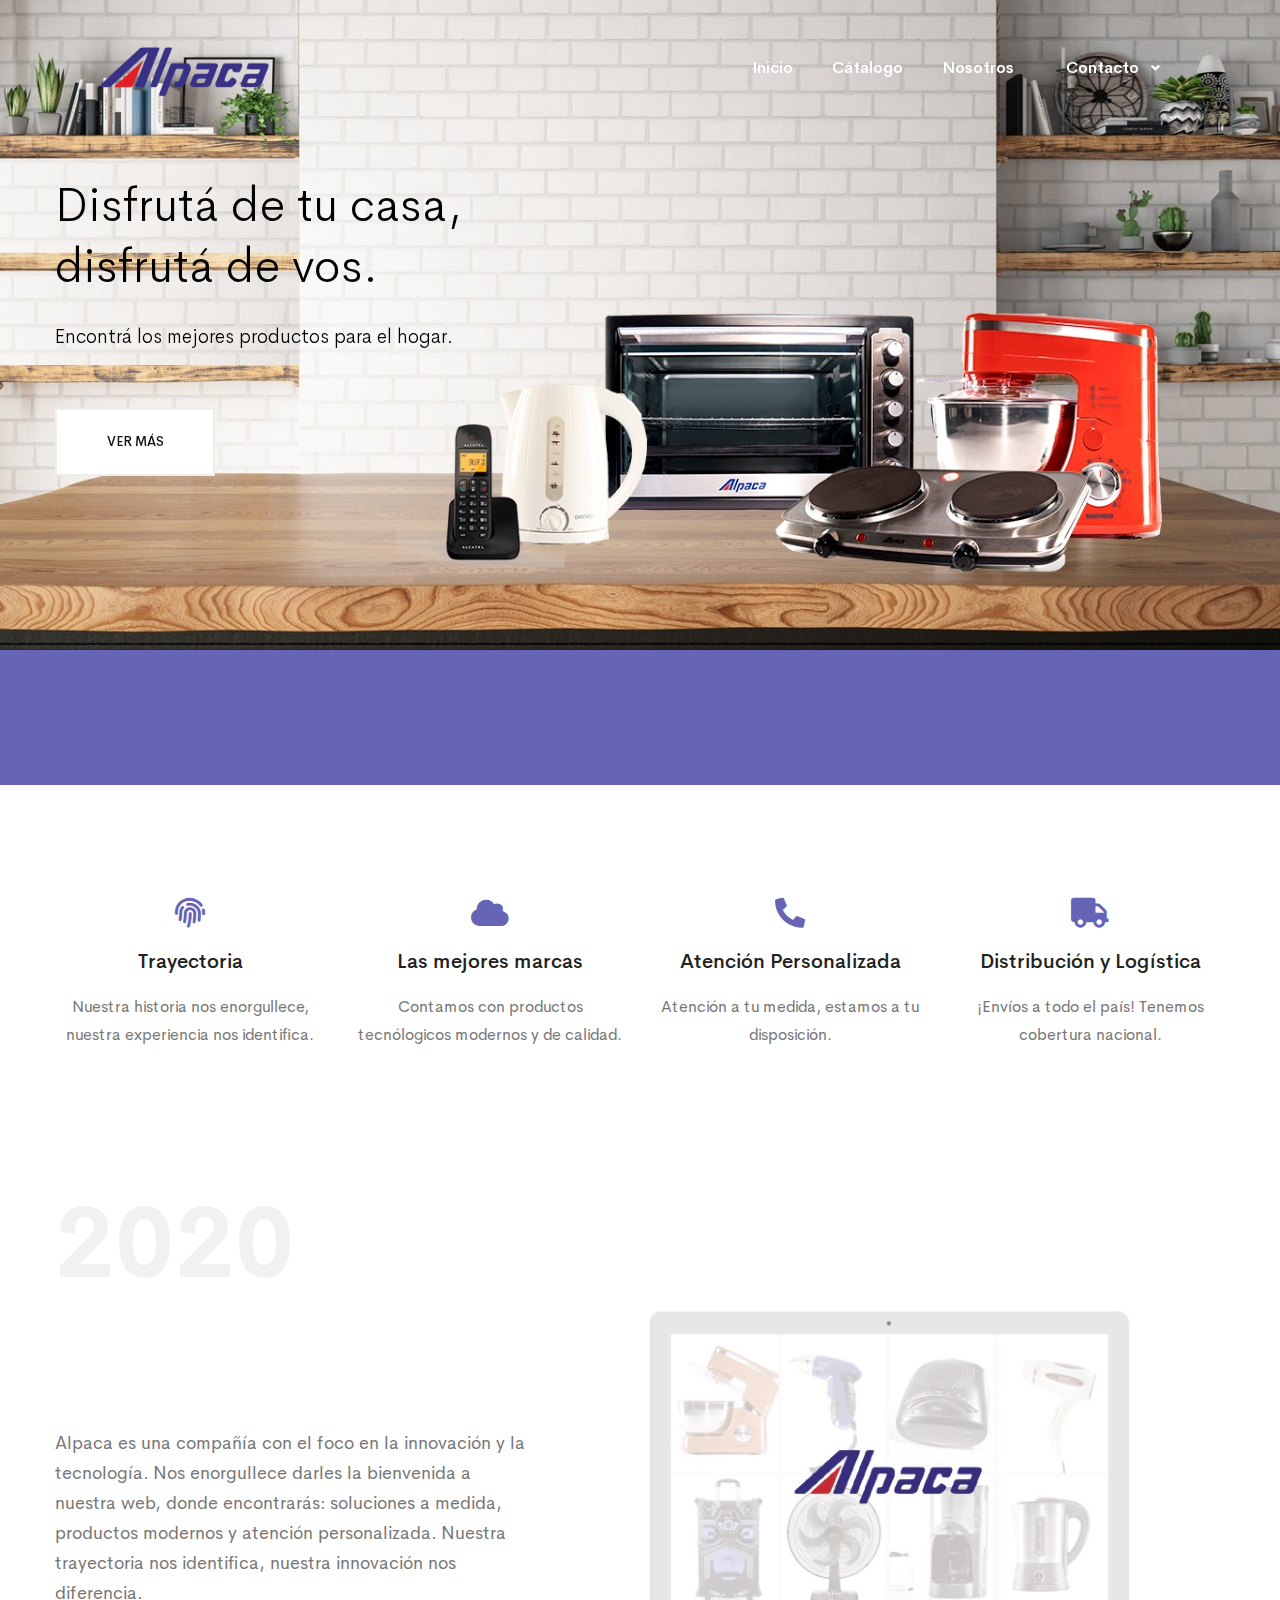
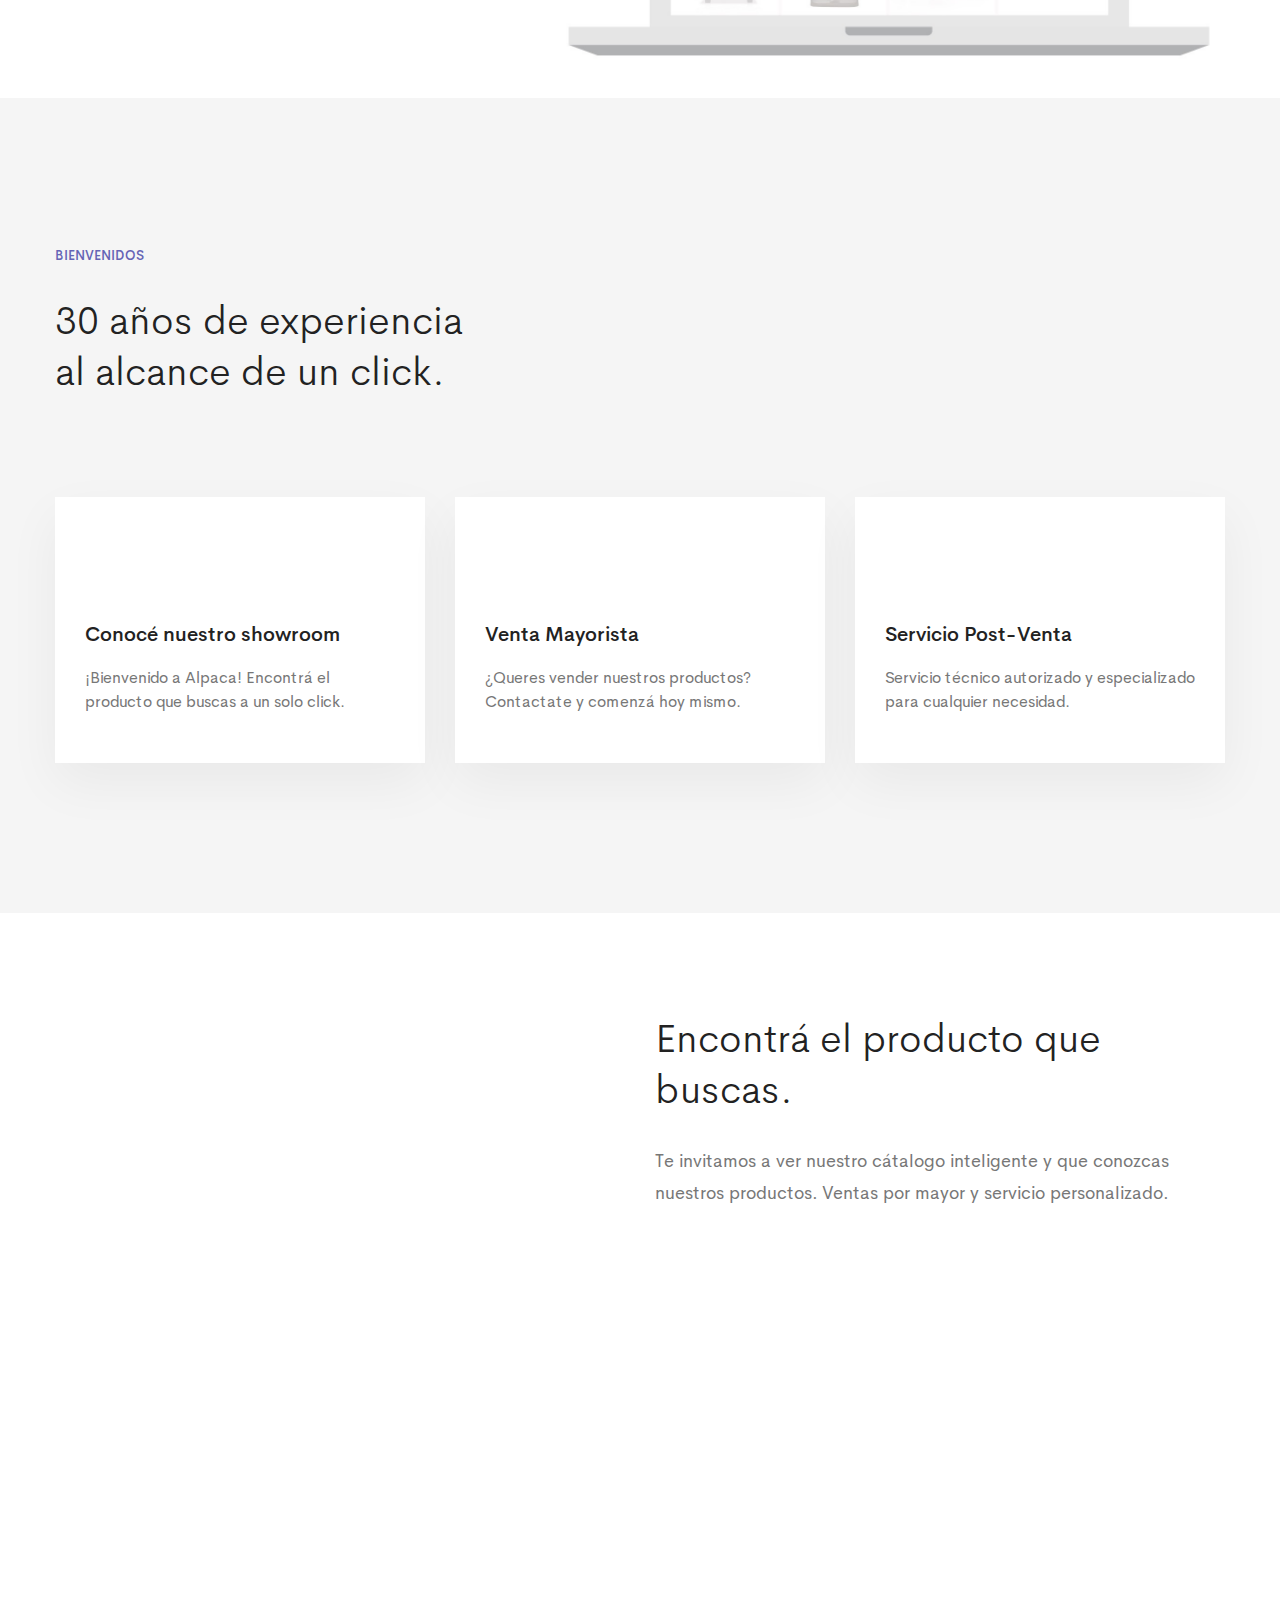
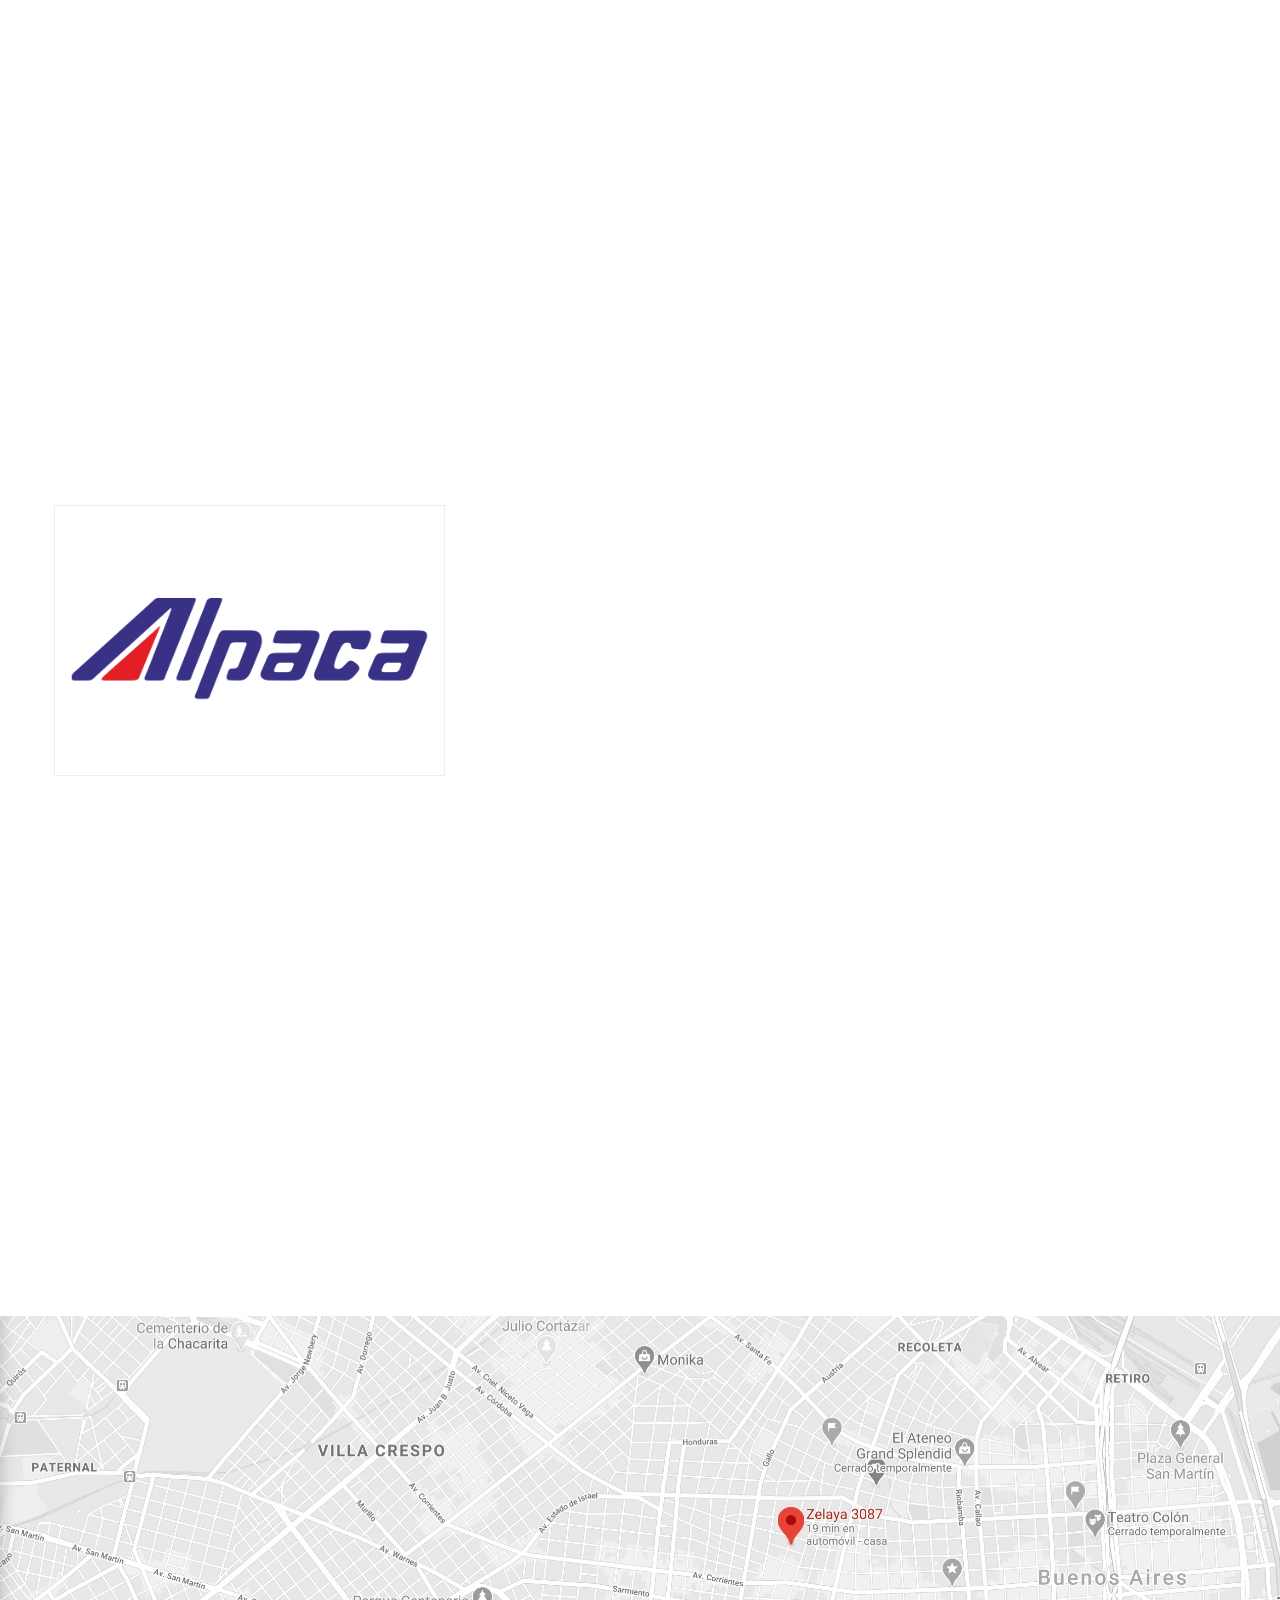
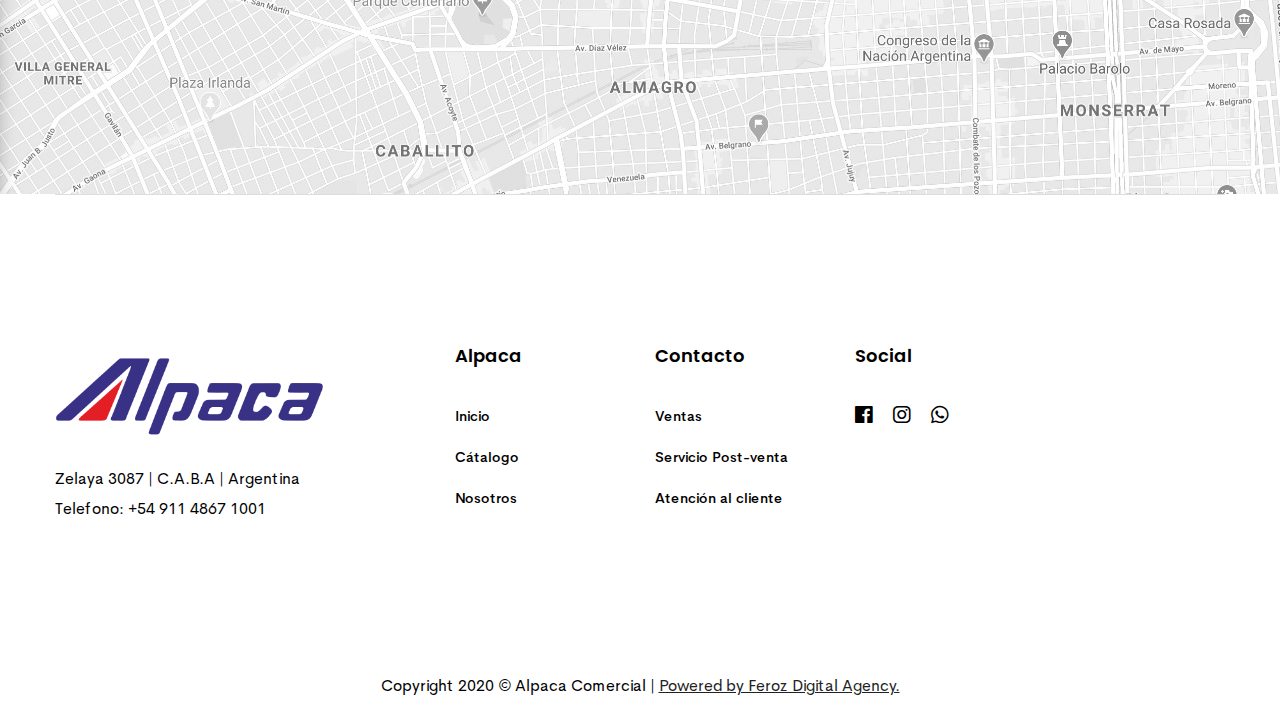
==== commit e93e81c7: "." ====
--- a/index.html
+++ b/index.html
@@ -581,15 +581,15 @@
         >
 
                     <!--Hero Item start-->
-                    <div class="hero-item bg-image" data-bg="/prueba2.jpeg">
+                    <div class="hero-item bg-image" data-bg="/luchi.jpeg">
                         <div class="container">
                             <div class="row">
                                 <div  class="col-12">
     
                                     <!--Hero Content start-->
                                     <div  class="hero-content-3 left">
-                                        <h3 style="color: white;"  > <span id="bau">Disfrutá de tu casa,  <br> disfrutá de vos.</span>  </h3>
-                                        <h6 style="color: white;"><span id="bau"> Encontrá los mejores productos para el hogar.</span> </h6>
+                                        <h3 style="color: black;"  > <span >Disfrutá de tu casa,  <br> disfrutá de vos.</span>  </h3>
+                                        <h6 style="color: black;"><span id="bau"> Encontrá los mejores productos para el hogar.</span> </h6>
                                         <a class=" btn-sd-size space-between btn-essential btn " href="#aver" ><span >Ver más</span> </a>
                                             <!-- saque brook-btn -->
                                     </div>
--- a/css/custom.css
+++ b/css/custom.css
@@ -18,7 +18,7 @@
 @media only screen and (max-width: 600px) {
   #bau {
 		
-		/* color: black; */
+		visibility: hidden;
   }
 }
 @media only screen and (max-width: 600px) {
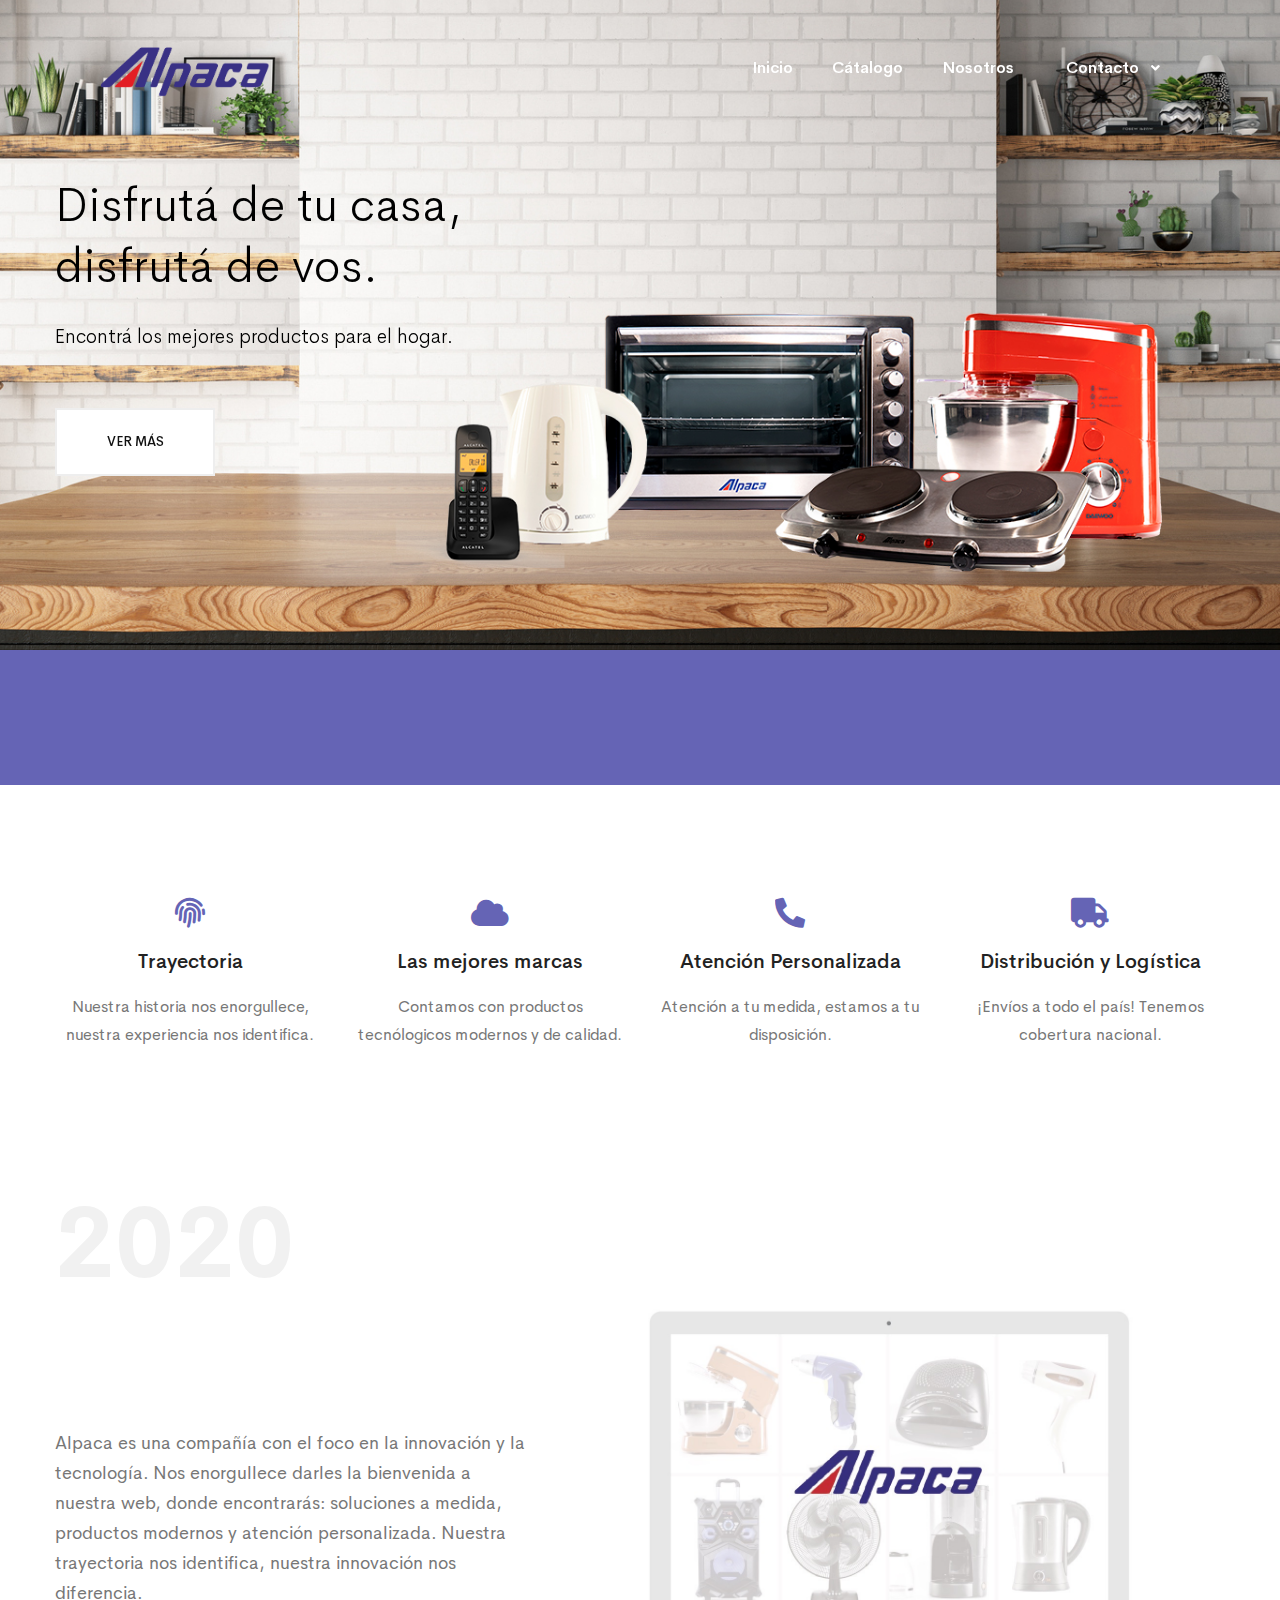
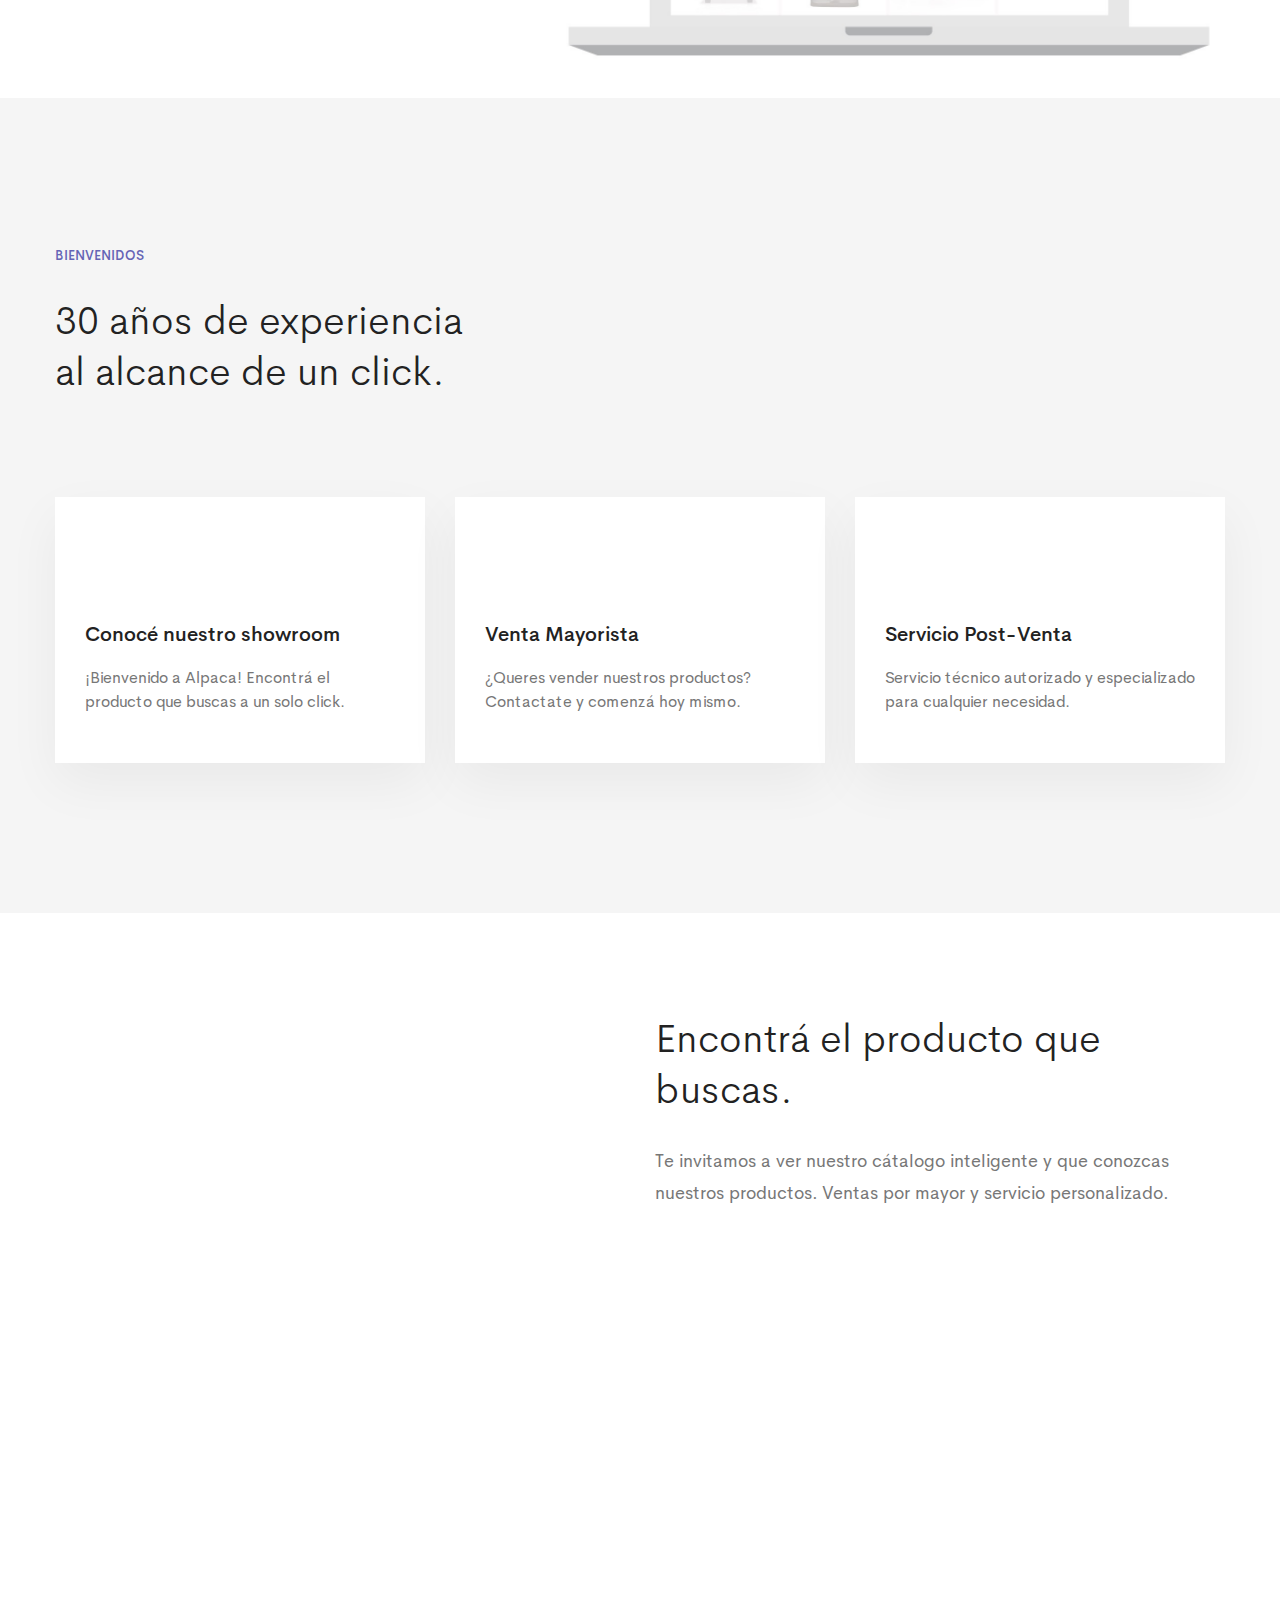
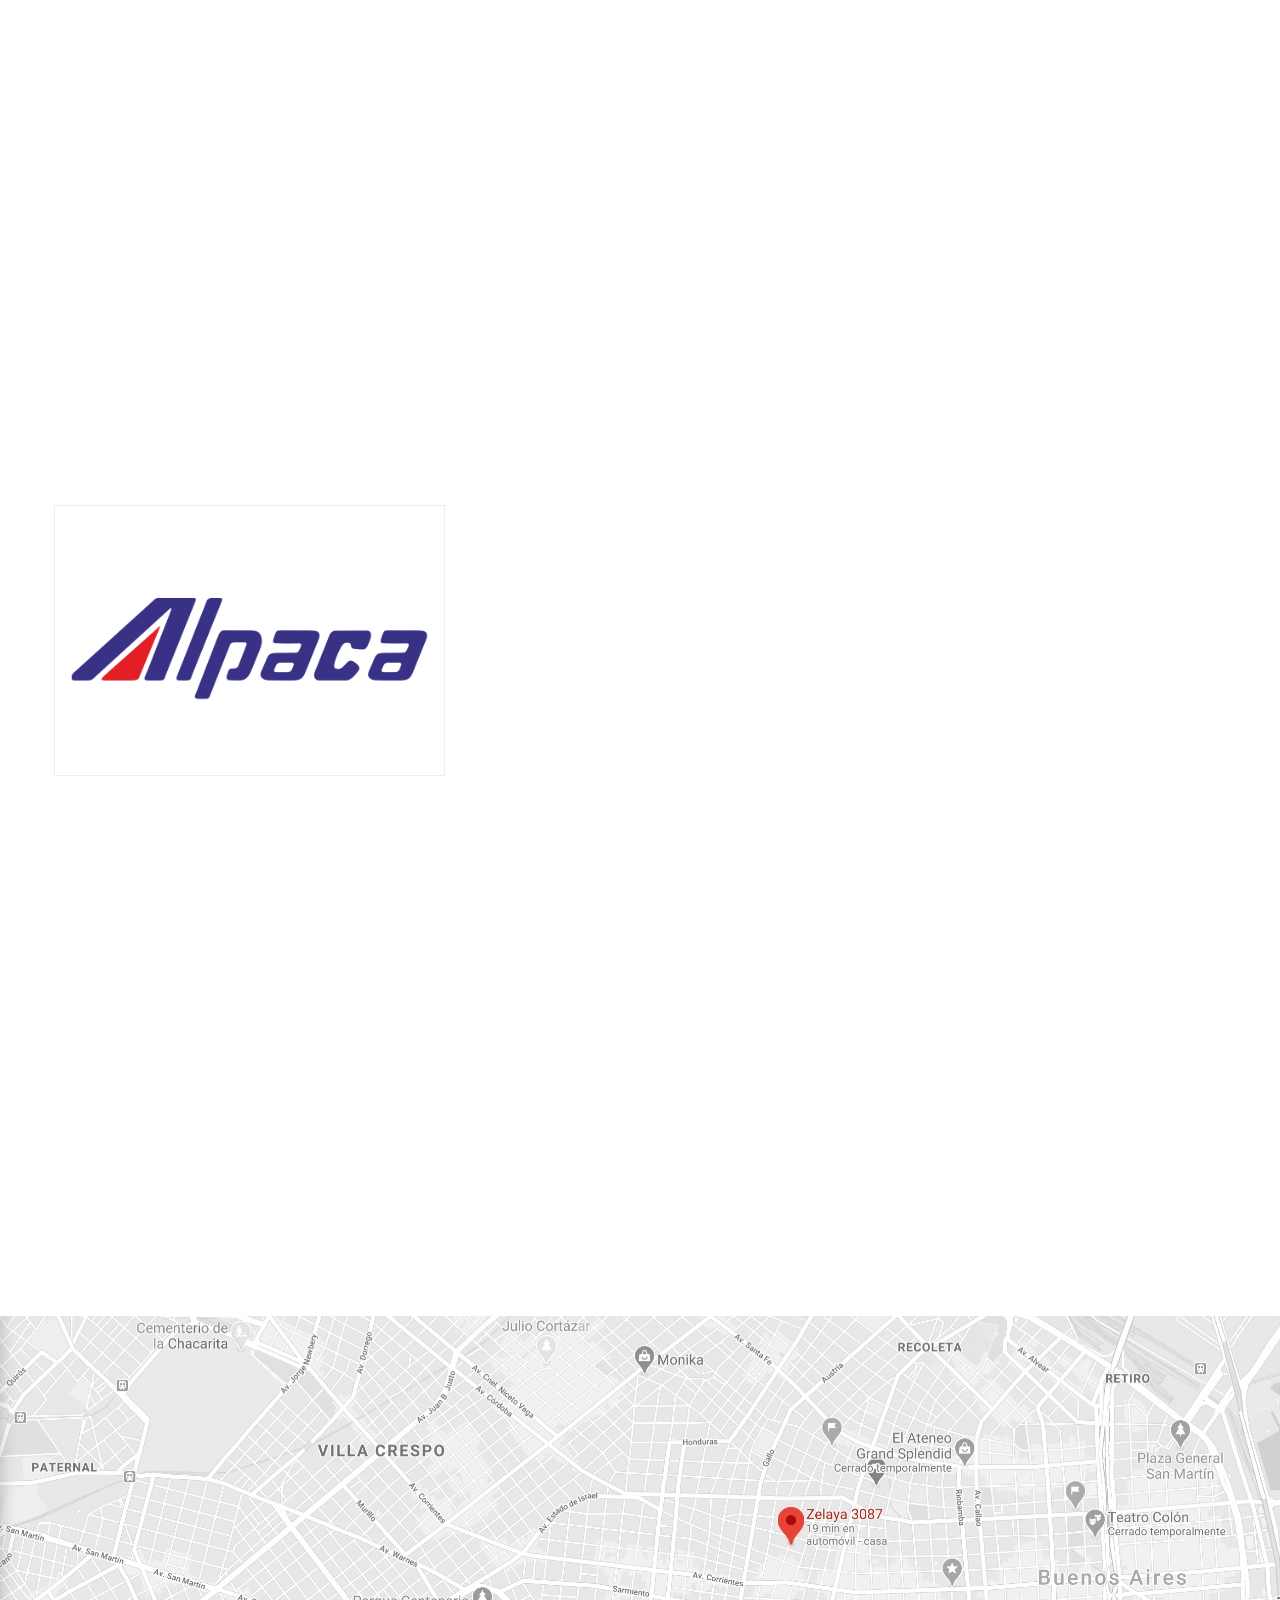
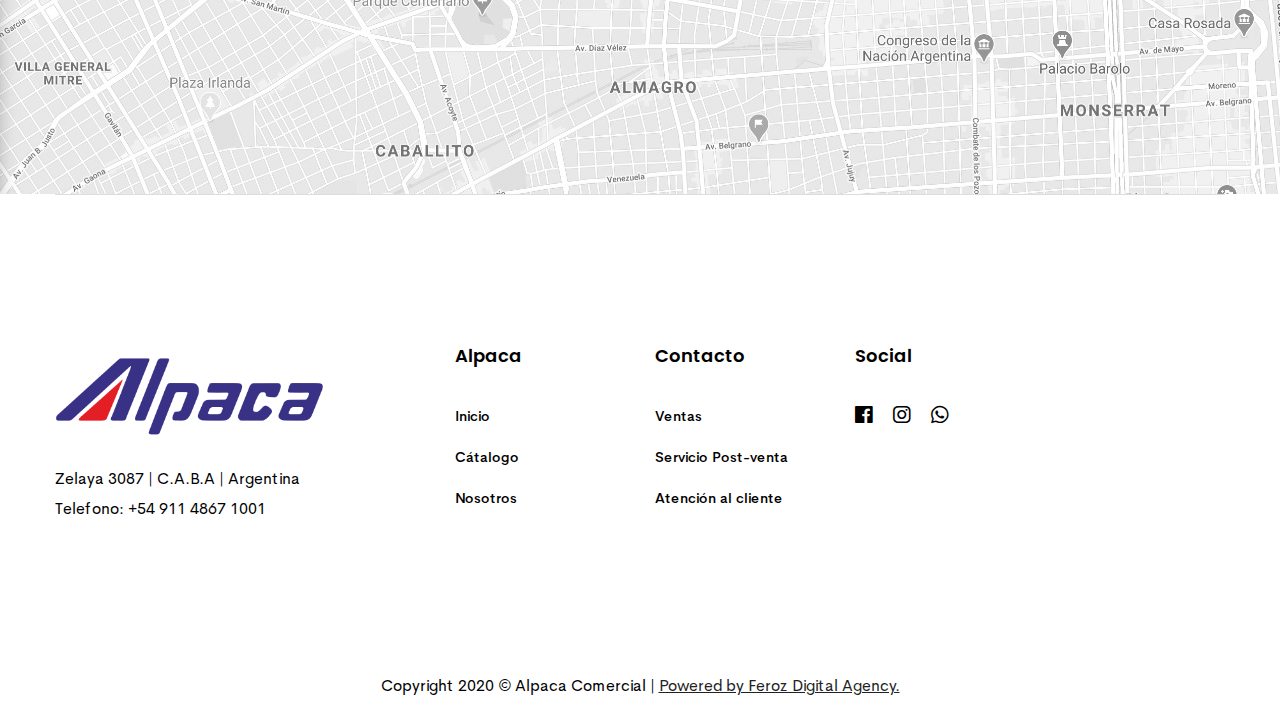
==== commit 6b7ab6ab: "." ====
--- a/index.html
+++ b/index.html
@@ -581,7 +581,7 @@
         >
 
                     <!--Hero Item start-->
-                    <div class="hero-item bg-image" data-bg="/luchi.jpeg">
+                    <div class="hero-item bg-image" data-bg="/luchi.jpg">
                         <div class="container">
                             <div class="row">
                                 <div  class="col-12">
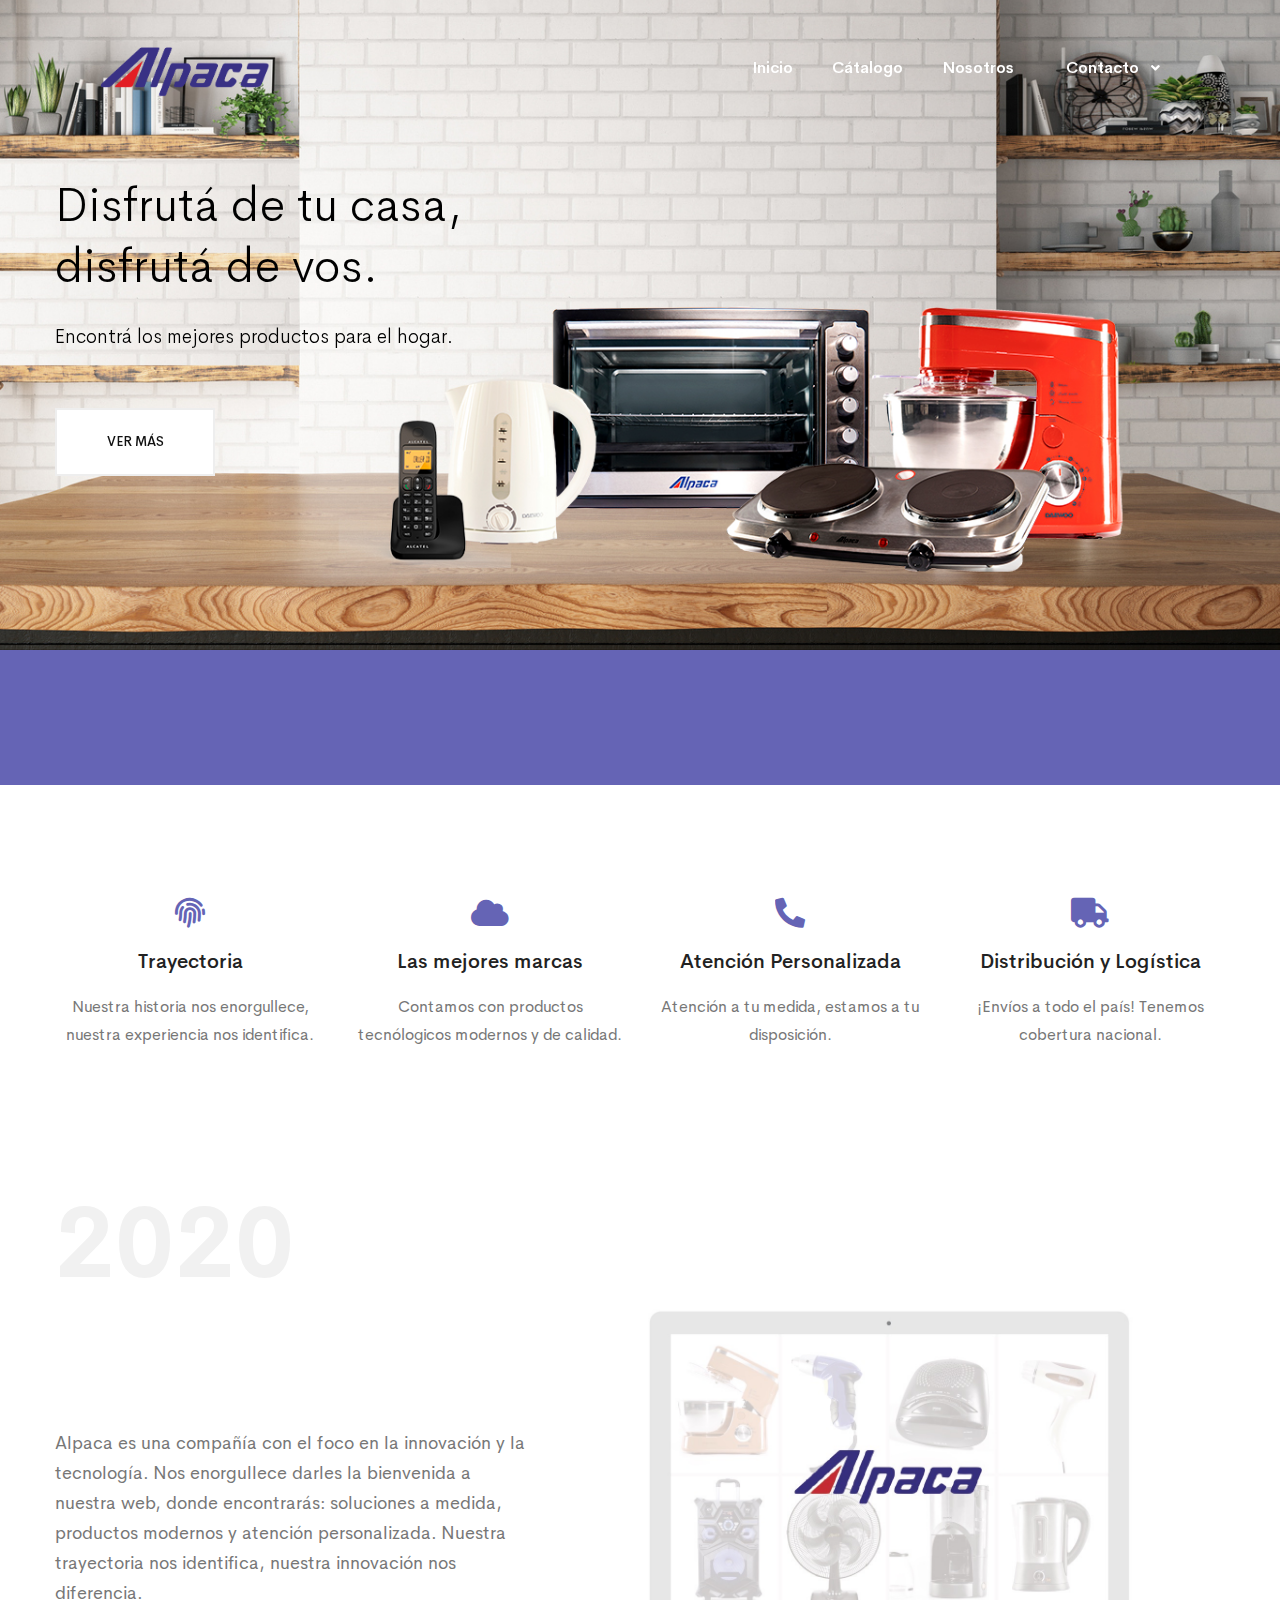
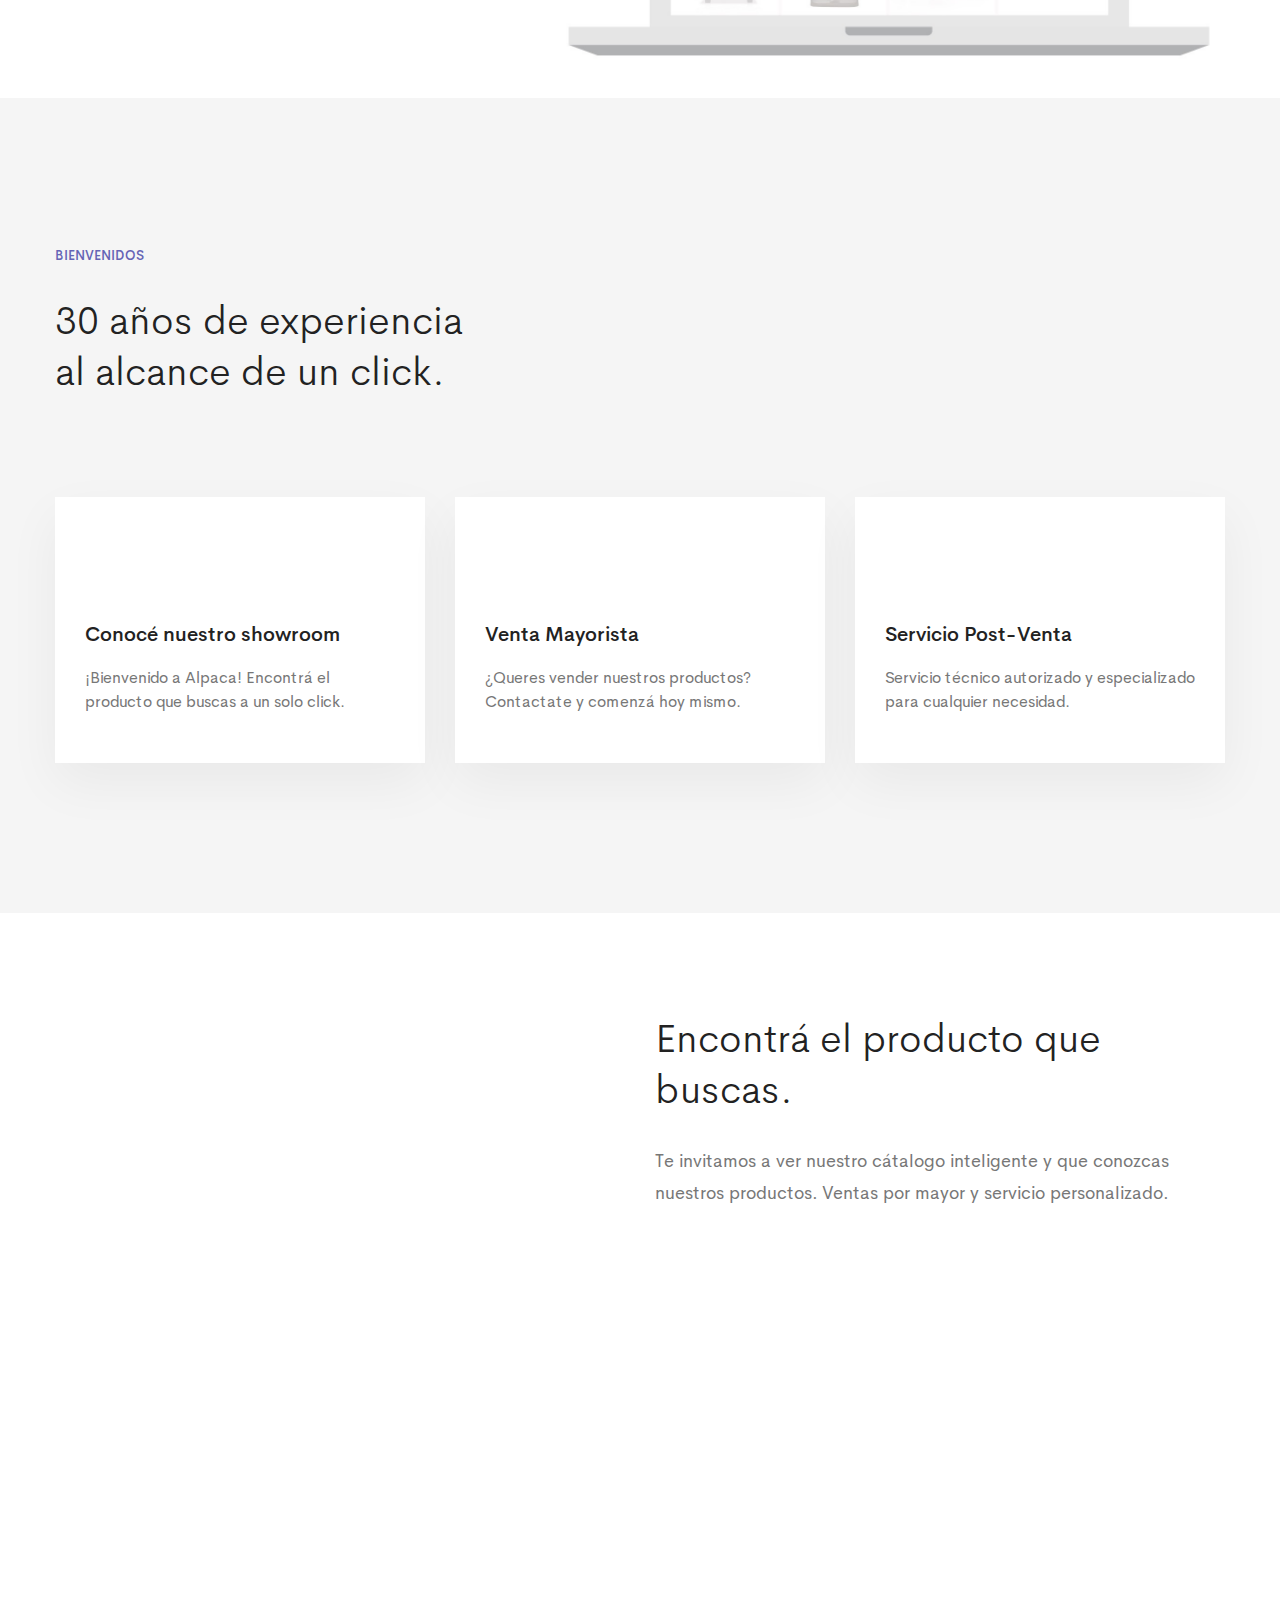
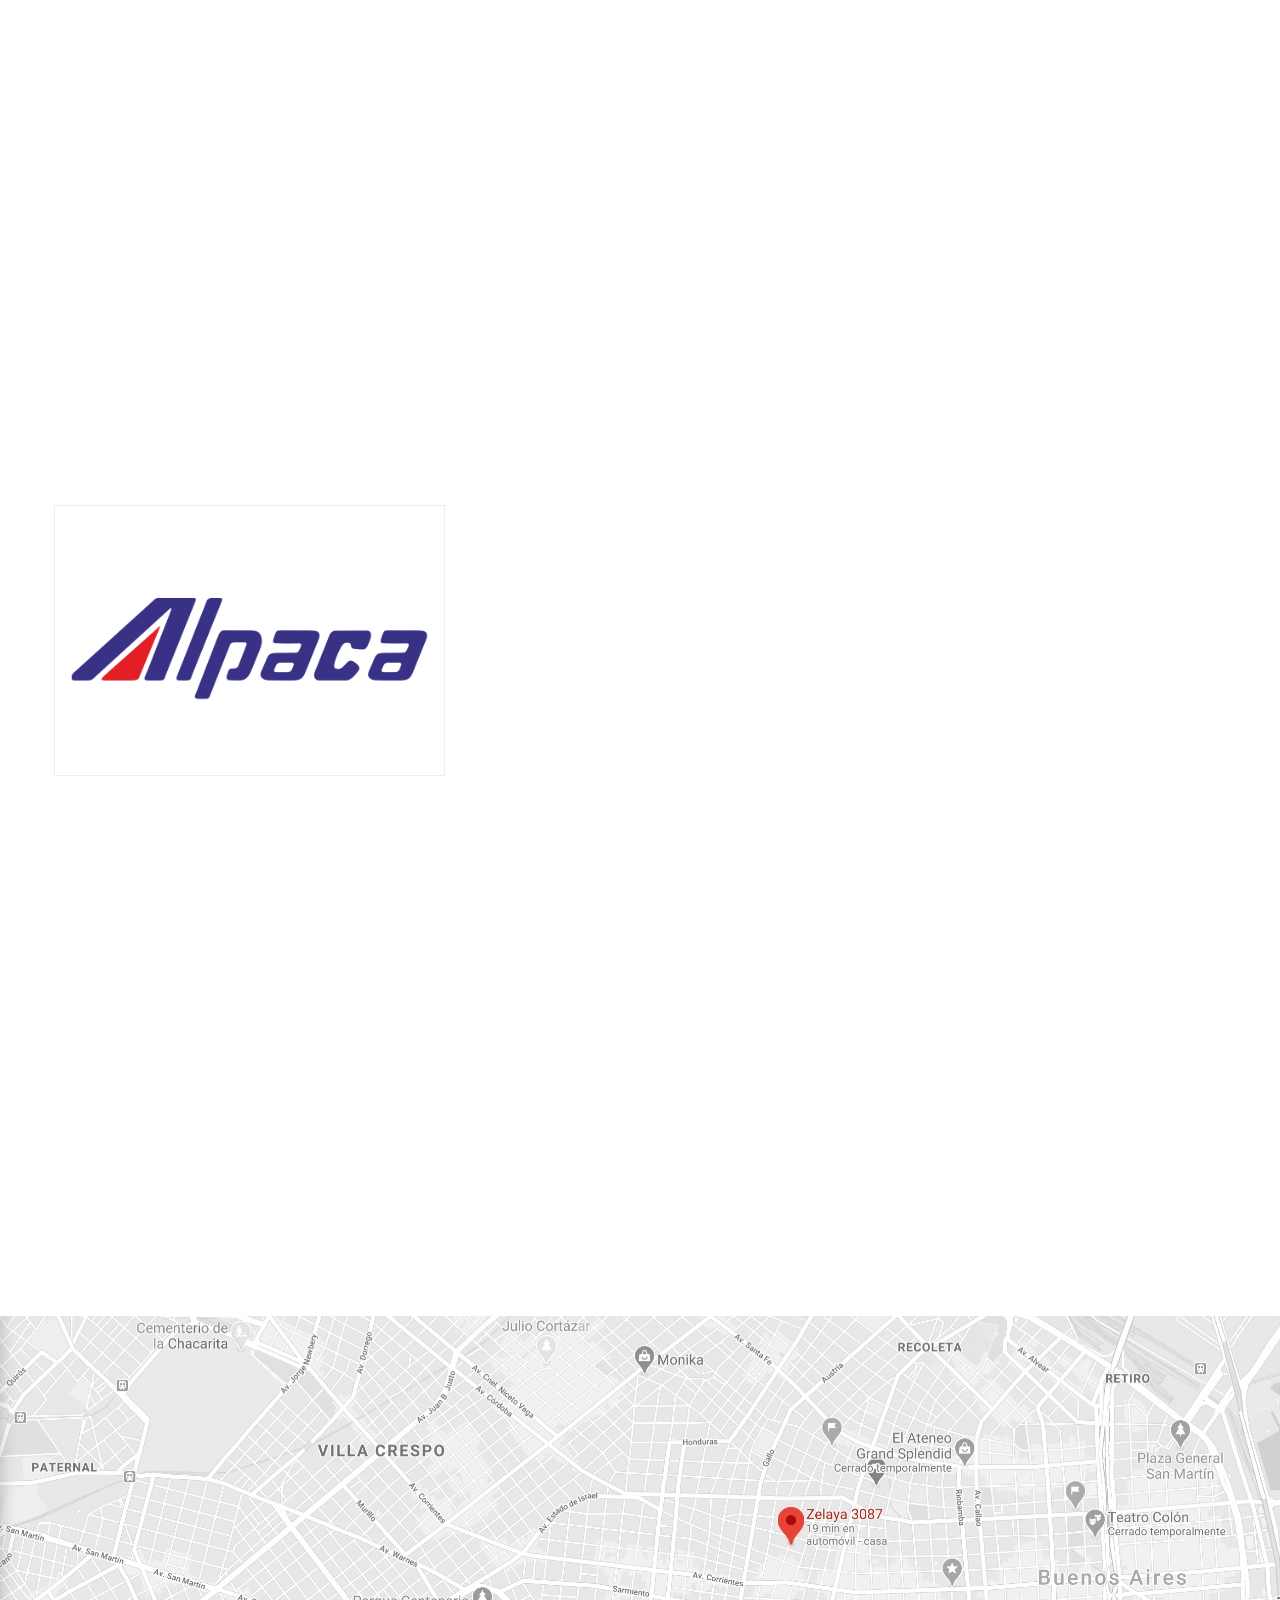
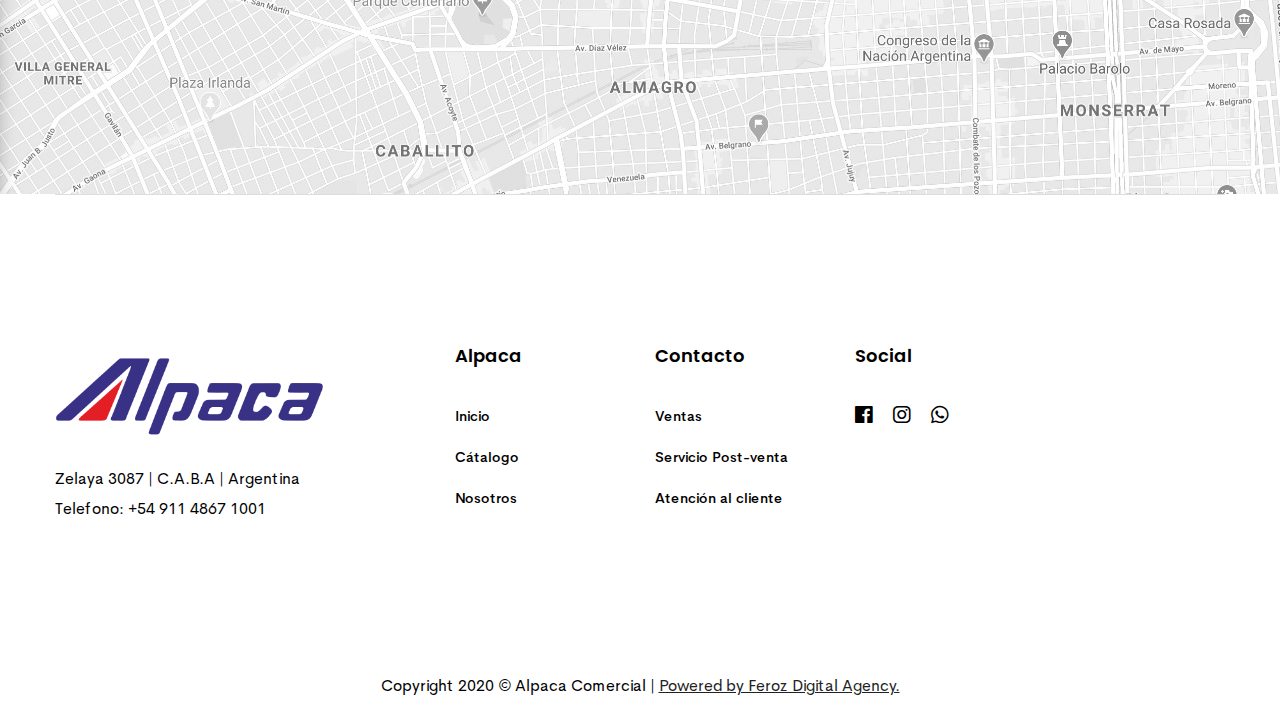
==== commit 430b77c3: "." ====
--- a/index.html
+++ b/index.html
@@ -581,7 +581,7 @@
         >
 
                     <!--Hero Item start-->
-                    <div class="hero-item bg-image" data-bg="/luchi.jpg">
+                    <div class="hero-item bg-image" data-bg="/calidad2.jpg">
                         <div class="container">
                             <div class="row">
                                 <div  class="col-12">
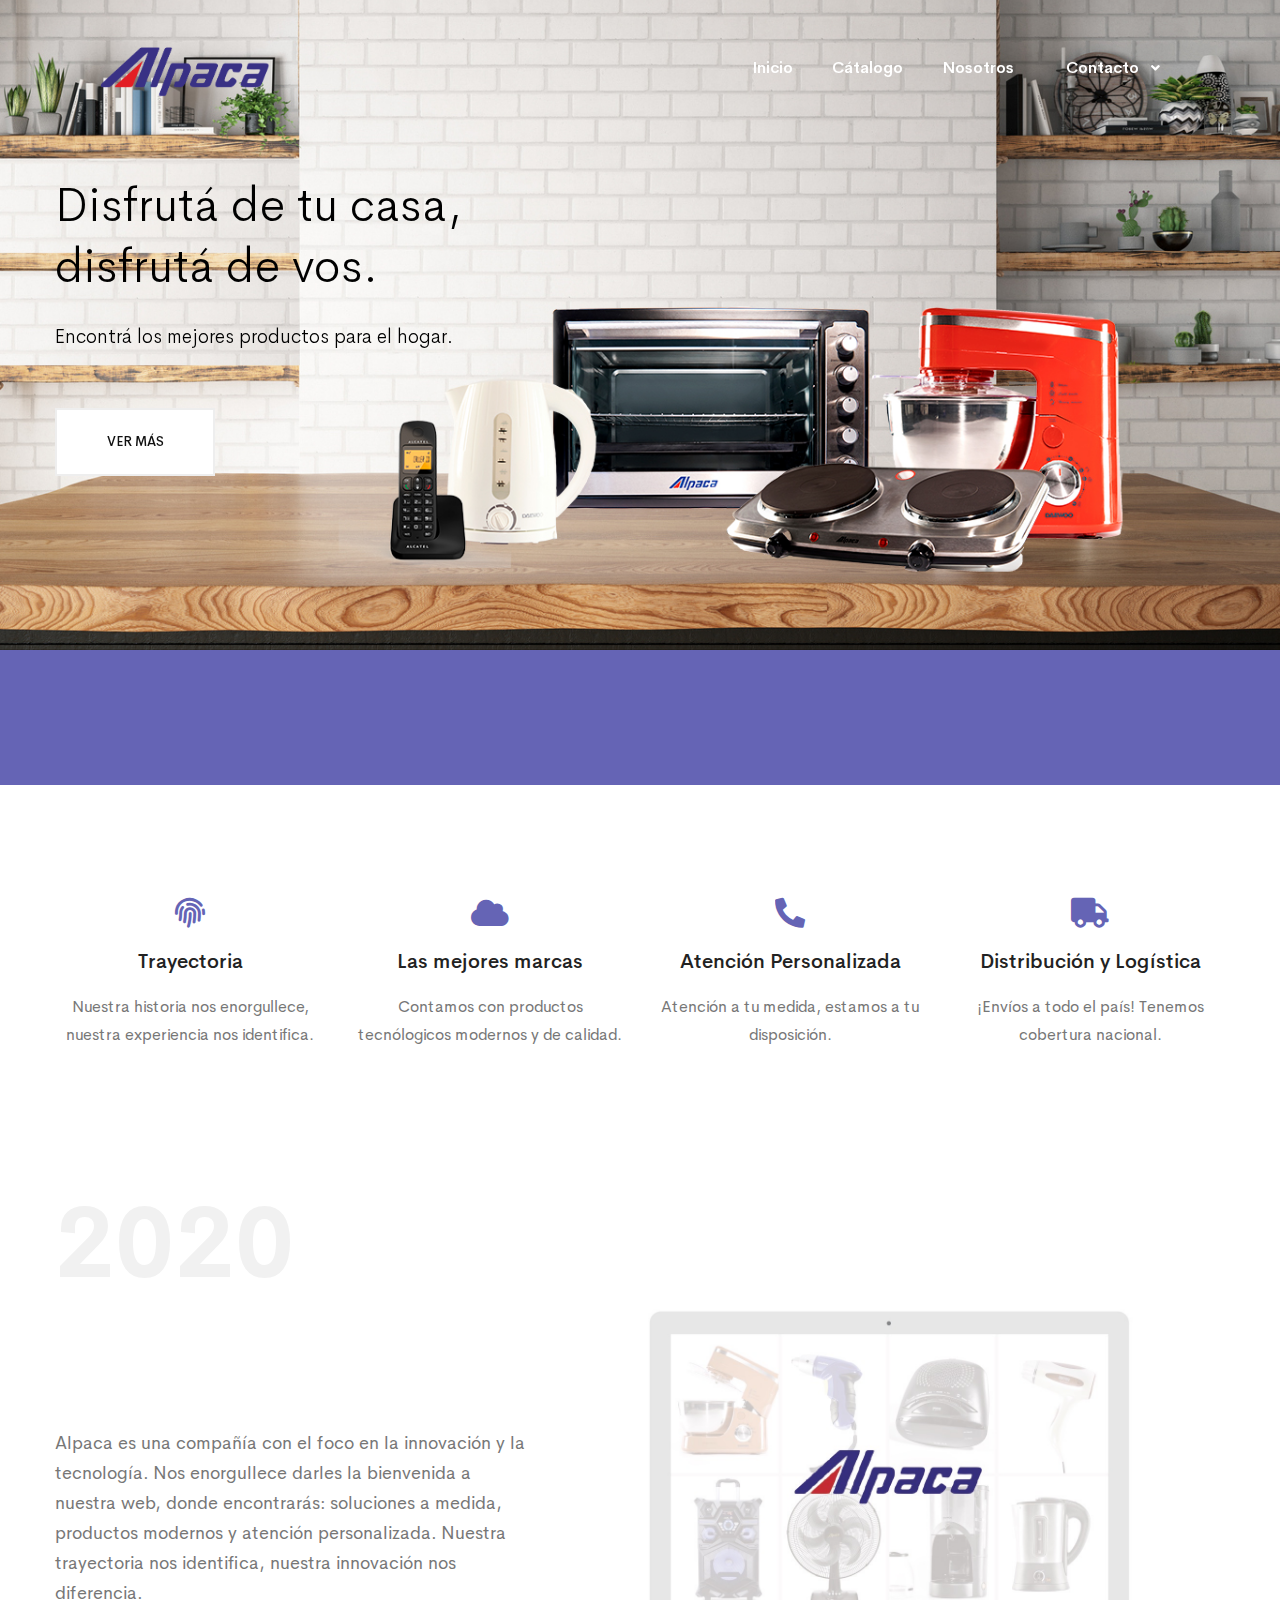
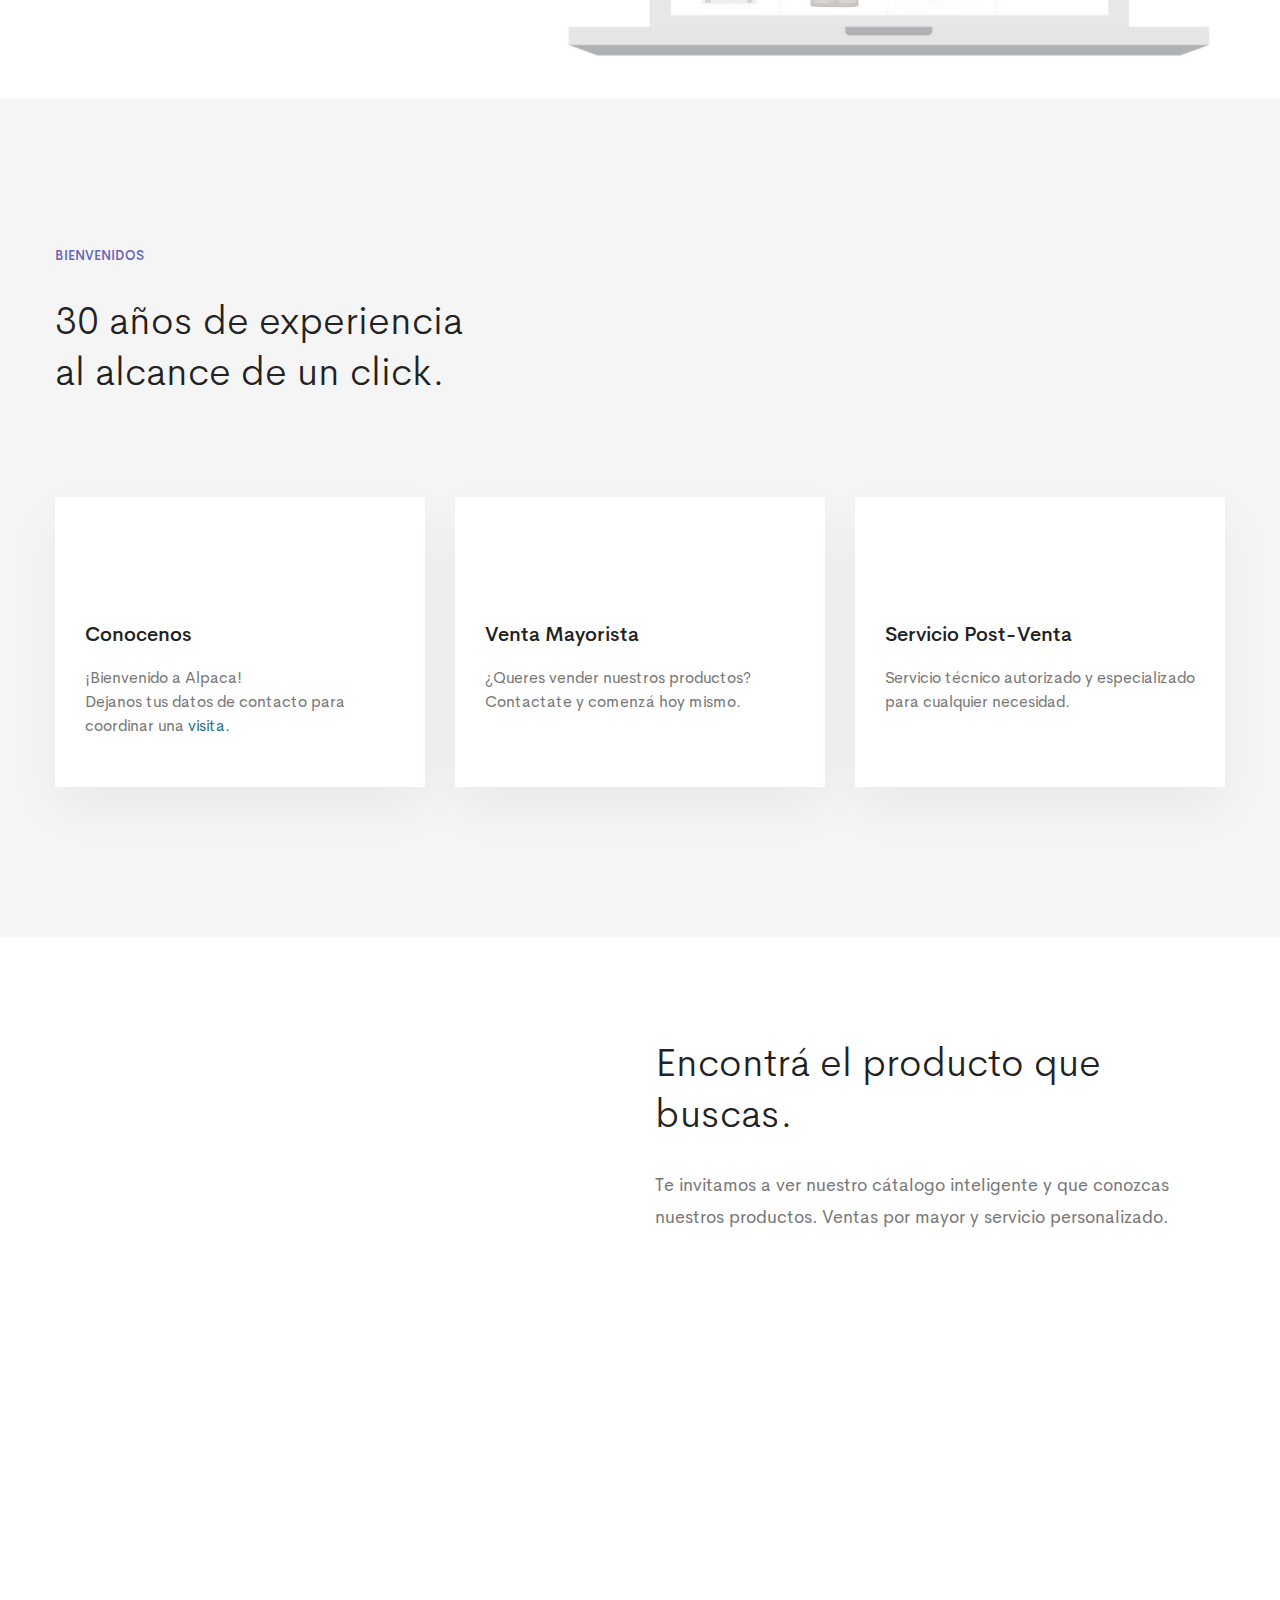
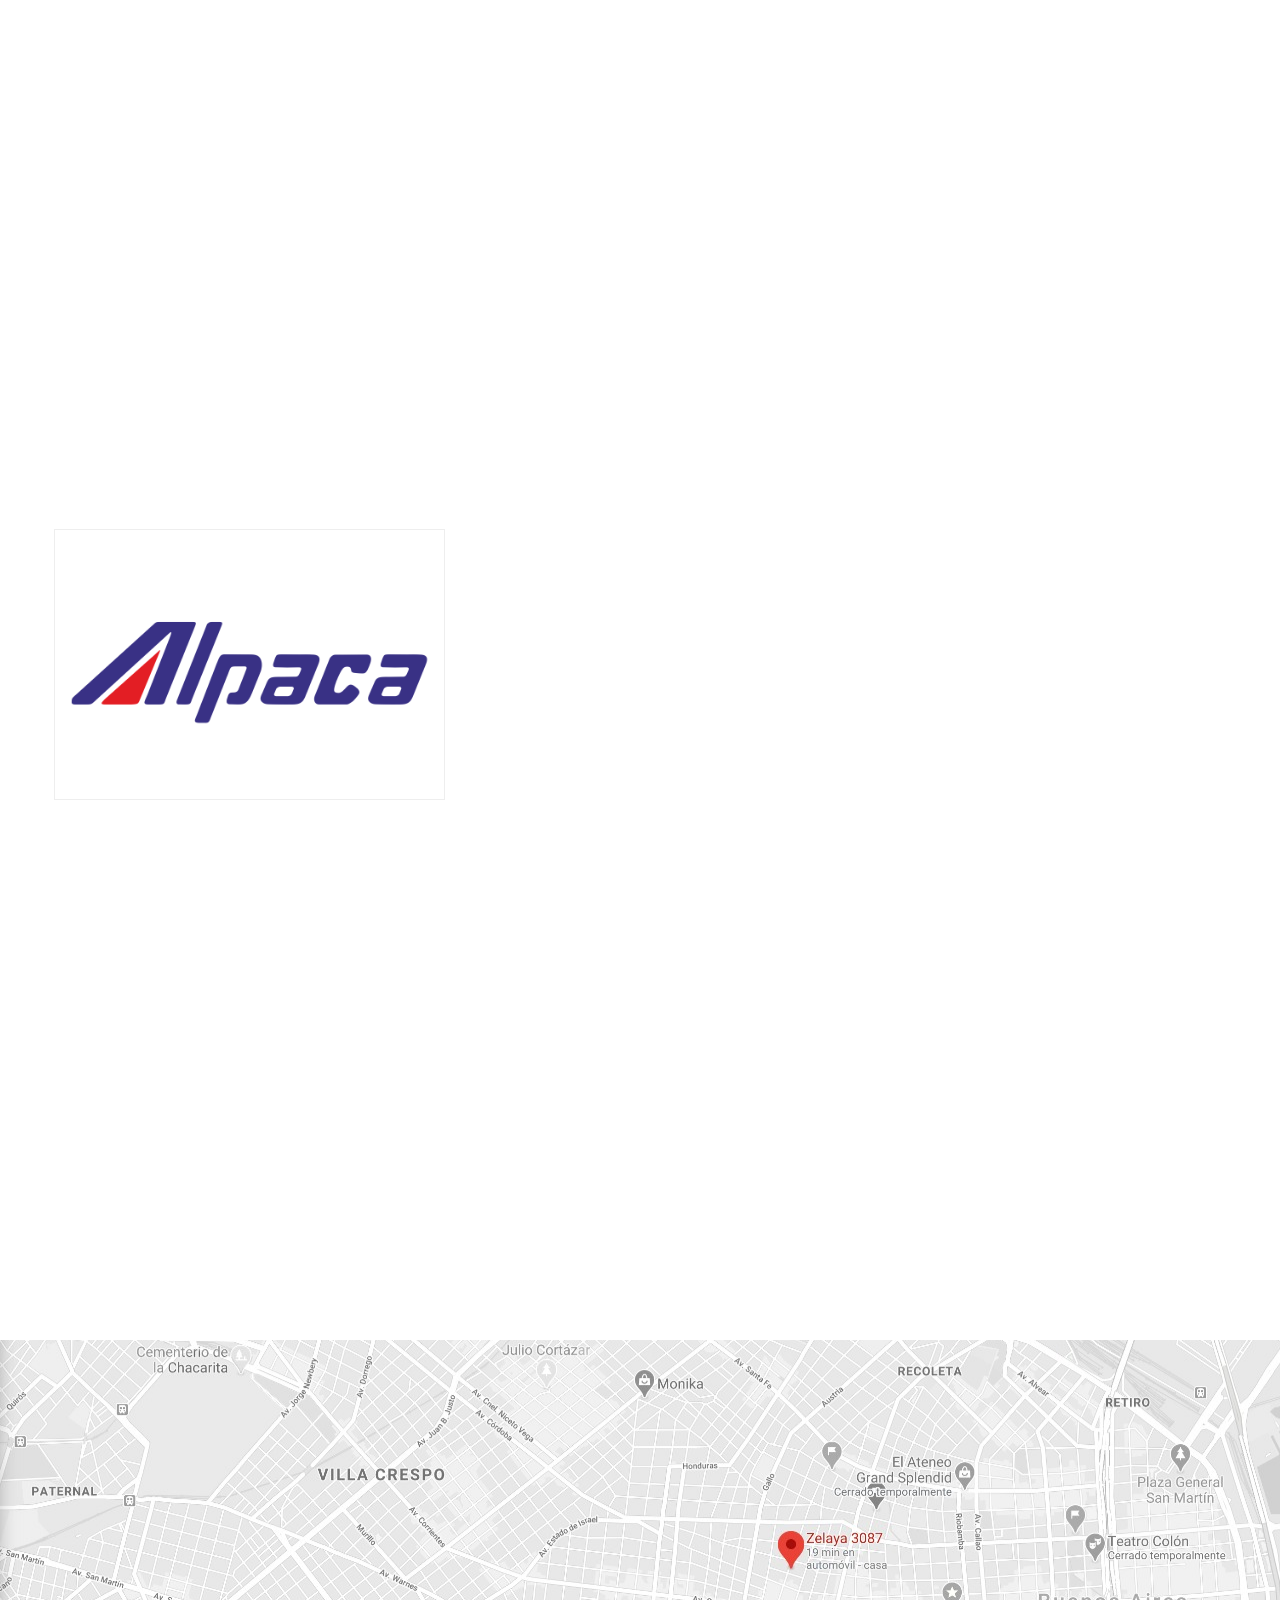
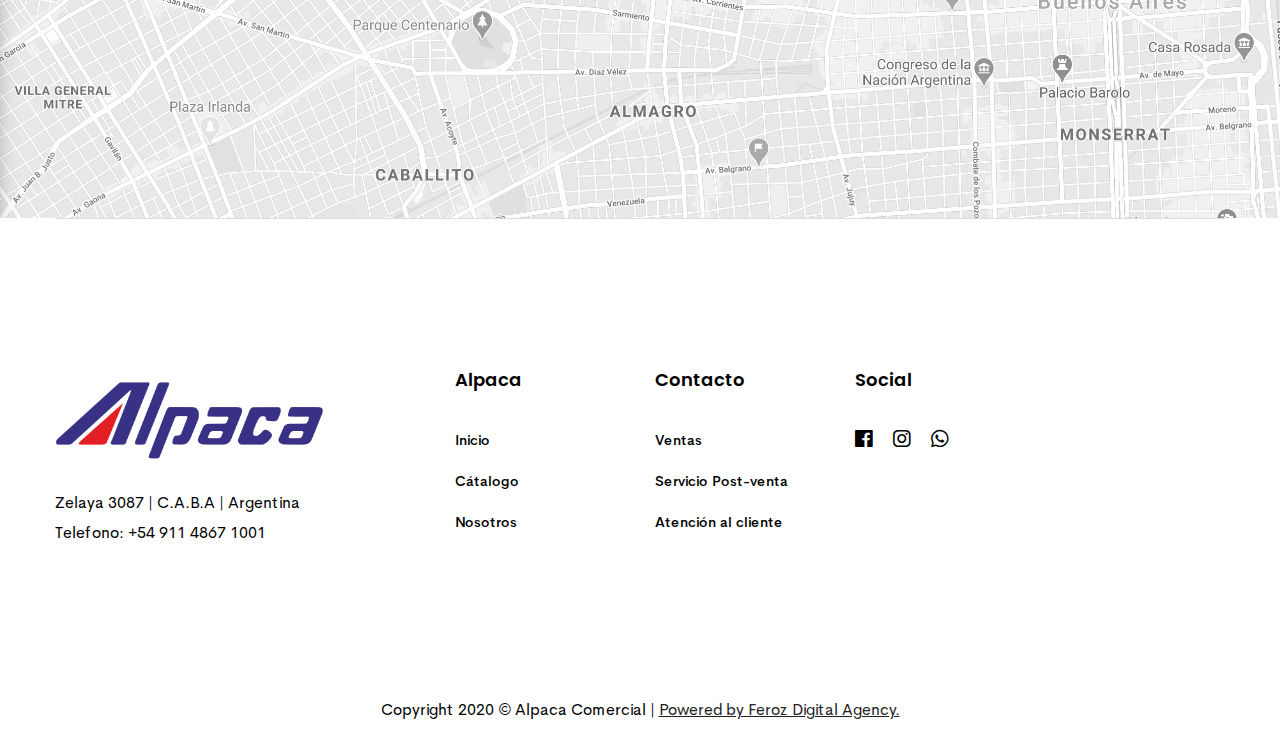
==== commit 90fd69fd: "img catalogo, redacciones" ====
--- a/index.html
+++ b/index.html
@@ -609,7 +609,7 @@
                                     <!--Hero Content start-->
                                     <div class="hero-content-3 left">
                                         <h3 style="color: white;" id="size">Ventas por mayor y <br> servicio personalizado.</h3>
-                                        <h6 style="color: white;">Conocé toda nuestra oferta de electrodomésticos <br> en nuestro catálogo inteligente. </h6>
+                                        <h6 style="color: white;">Conocé toda nuestra oferta <br> en nuestro catálogo inteligente. </h6>
                                         <a class=" btn-sd-size space-between btn-essential btn" href="catalogo-alpaca.html" ><span  >Ver Productos</span> </a>
                                             <!-- saque brook-btn -->
                                     </div>
@@ -770,7 +770,7 @@
                                     </div>
                                     <h6 class="heading headin-h6 theme-color wow move-up animate">¿Quiénes Somos? </h6>
                                     <h3 class="heading-font line-height-1-5 wow move-up animate">Conocé nuestra historia.</h3>
-                                    <p class="text">Alpaca es una compañía con el foco en la innovación y la tecnología. Nos enorgullece darles la bienvenida a nuestra web, donde encontrarás: soluciones a medida, productos modernos  y atención personalizada. Nuestra trayectoria nos identifica, nuestra innovación nos diferencia.</p>
+                                    <p class="text">Alpaca es una compañía con el foco en la innovación y la tecnología. Nos enorgullece darles la bienvenida a nuestra web, donde encontrarás: soluciones a medida, productos modernos y atención personalizada. Nuestra trayectoria nos identifica, nuestra innovación nos diferencia. </p>
                                 </div>
                             </div>
                             <div class="col-xl-7 col-lg-6">
@@ -817,8 +817,8 @@
                                 <div class="inner">
                                     <div class="svg-icon" id="svg-icon-3" data-svg-icon=" img/icons/ecommerce_bag.svg"></div>
                                     <div class="content">
-                                        <h5 class="heading heading-h5">Conocé nuestro showroom</h5>
-                                        <p>¡Bienvenido a Alpaca! Encontrá el producto que buscas a un solo click.</p>
+                                        <h5 class="heading heading-h5">Conocenos </h5>
+                                        <p>¡Bienvenido a Alpaca! <br> Dejanos tus datos de contacto para coordinar una <a href="contact-ventas.html">visita.</a>  </p>
                                     </div>
                                 </div>
                             </div>
--- a/style.css
+++ b/style.css
@@ -1538,7 +1538,7 @@
   background-position: center center; }
 
 .bg_image--56 {
-  background-image: url(img/bg/bg-image-56.jpg);
+  background-image: url(/portada-catalogo.jpg);
   background-repeat: no-repeat;
   background-size: cover;
   background-position: center center; }
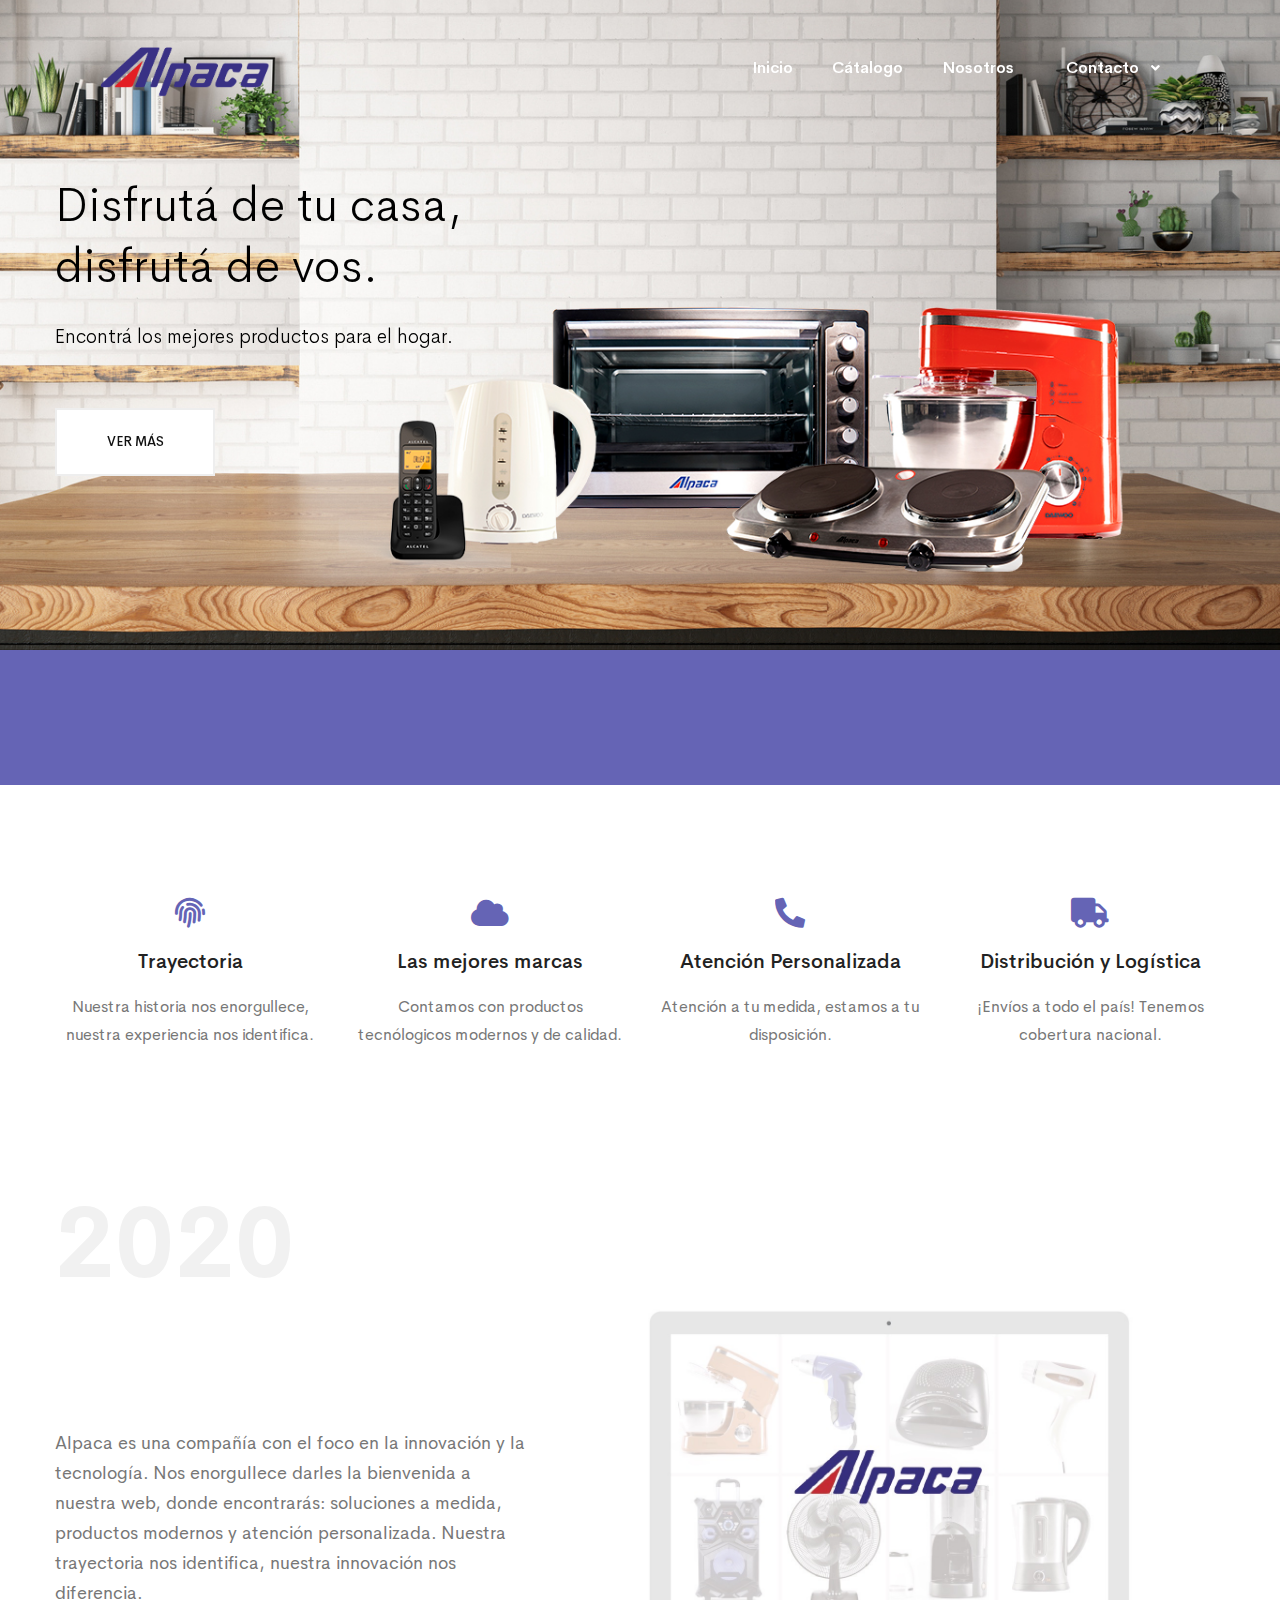
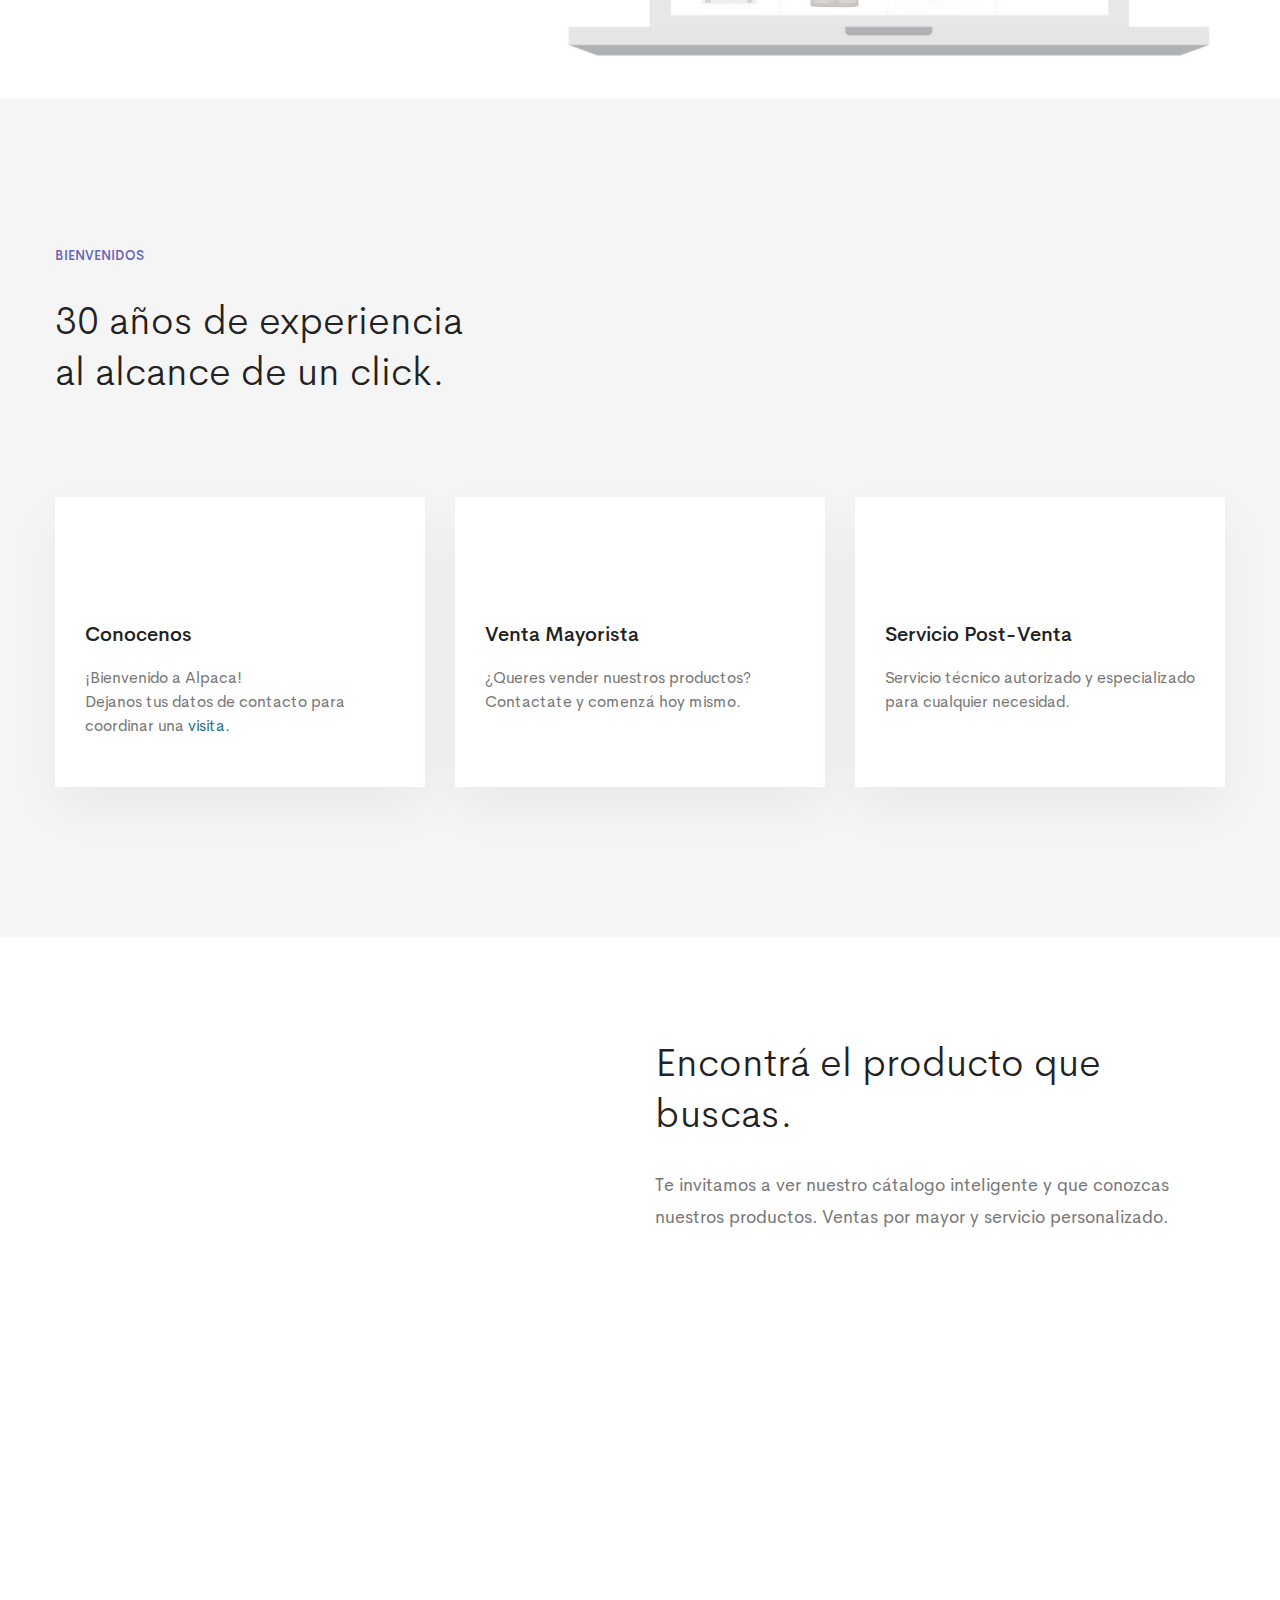
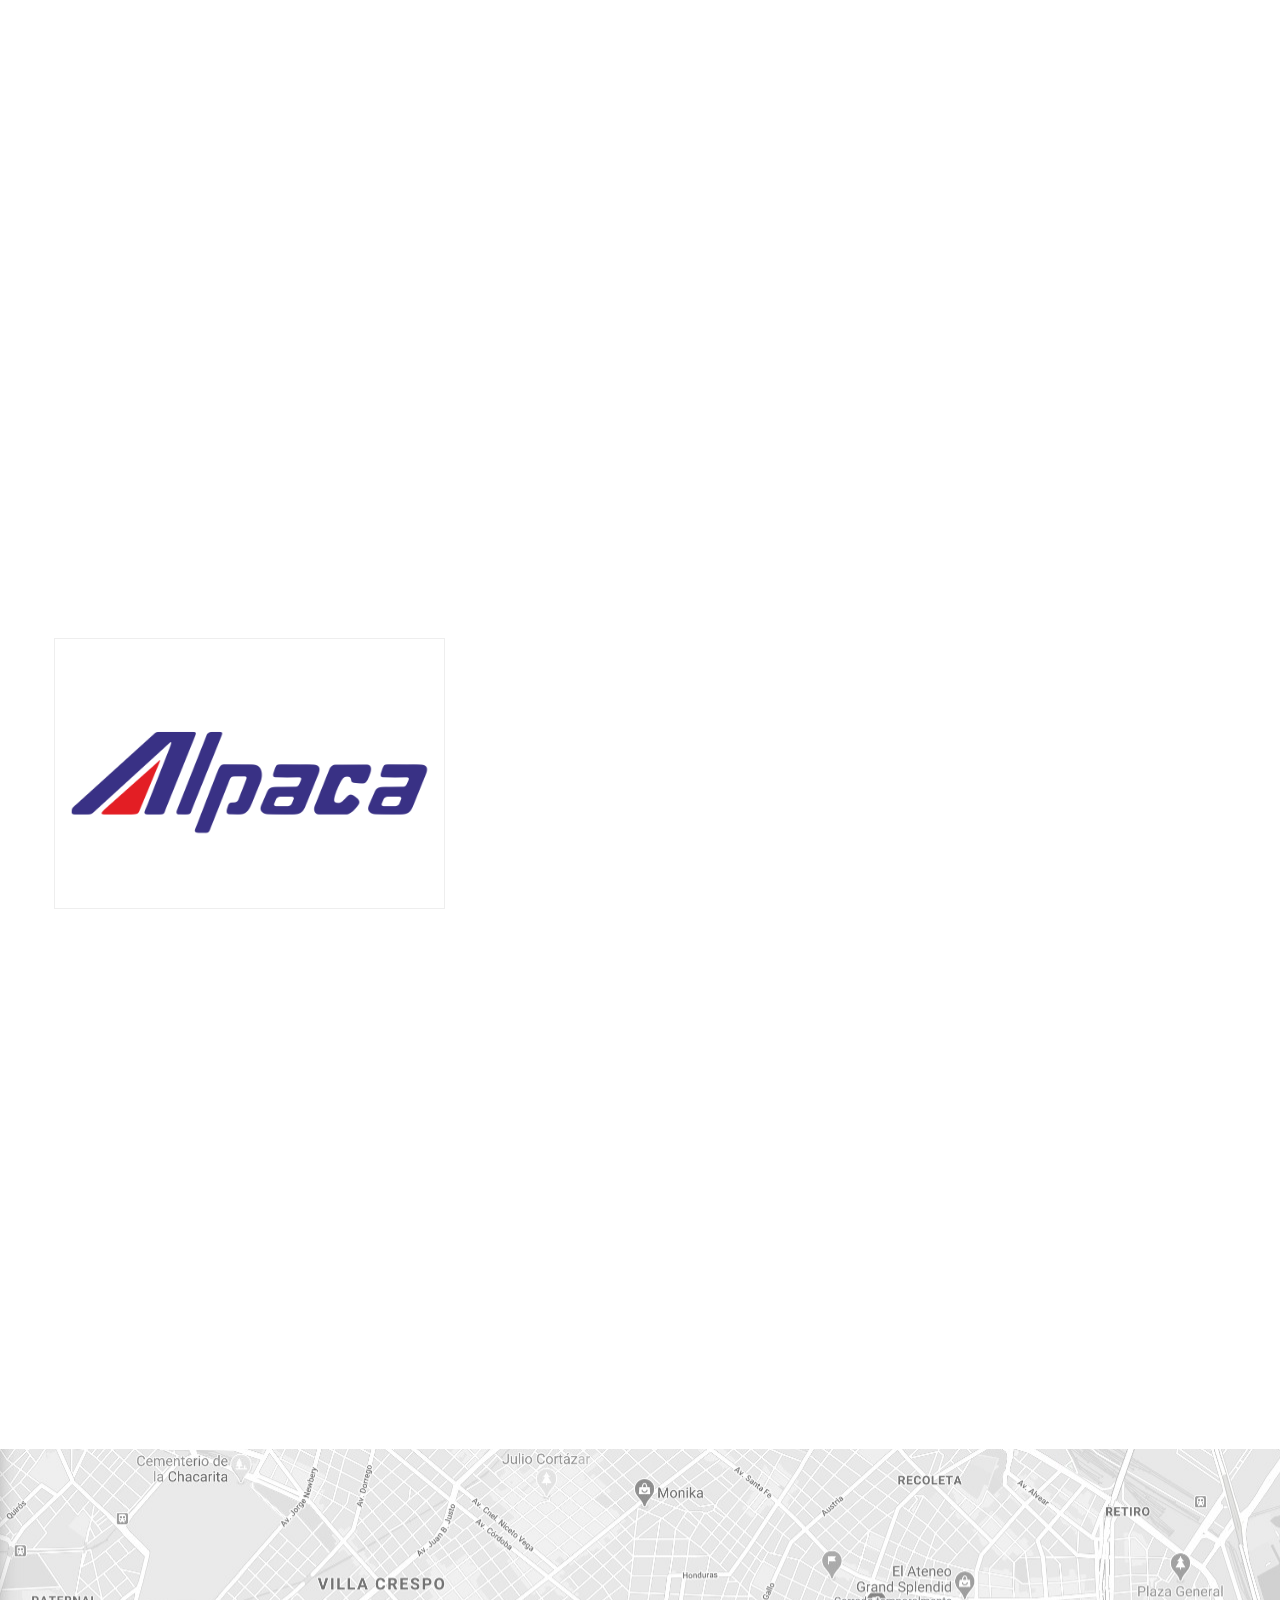
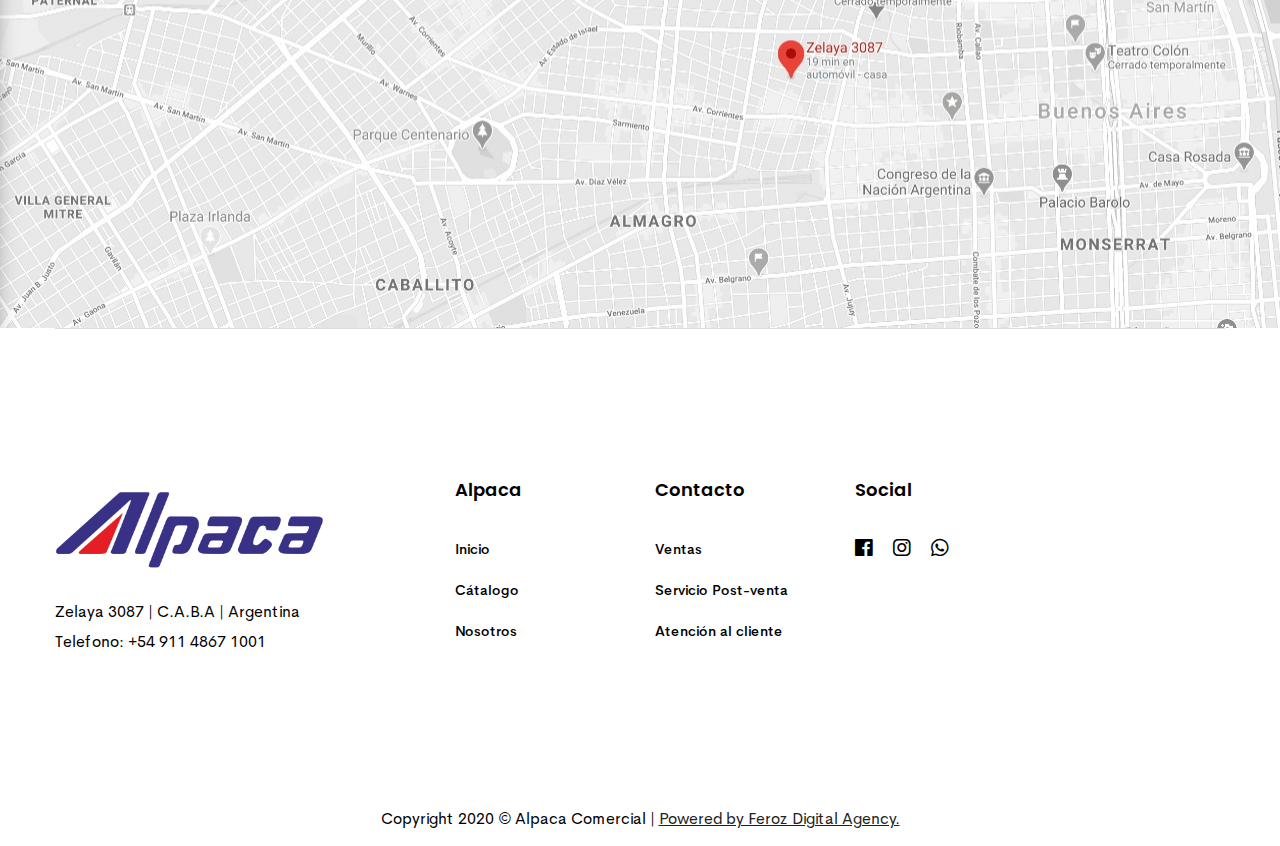
==== commit d9ec56c7: "marcas oficiales" ====
--- a/index.html
+++ b/index.html
@@ -1081,6 +1081,11 @@
 
             <!-- Start Brand Area -->
             <div class="bk-brand-area bg_color--1 ptb--150 ptb-md--80 ptb-sm--60">
+                <div class="call-content vertical-call-toaction text-center essential-cta">
+                    <h3 style="padding-bottom: 3%;" class="text-black wow move-up" >Marcas oficiales</h3>
+                   
+                    
+                </div>
                 <div class="container">
                     <div class="row">
                         <div class="col-lg-12">
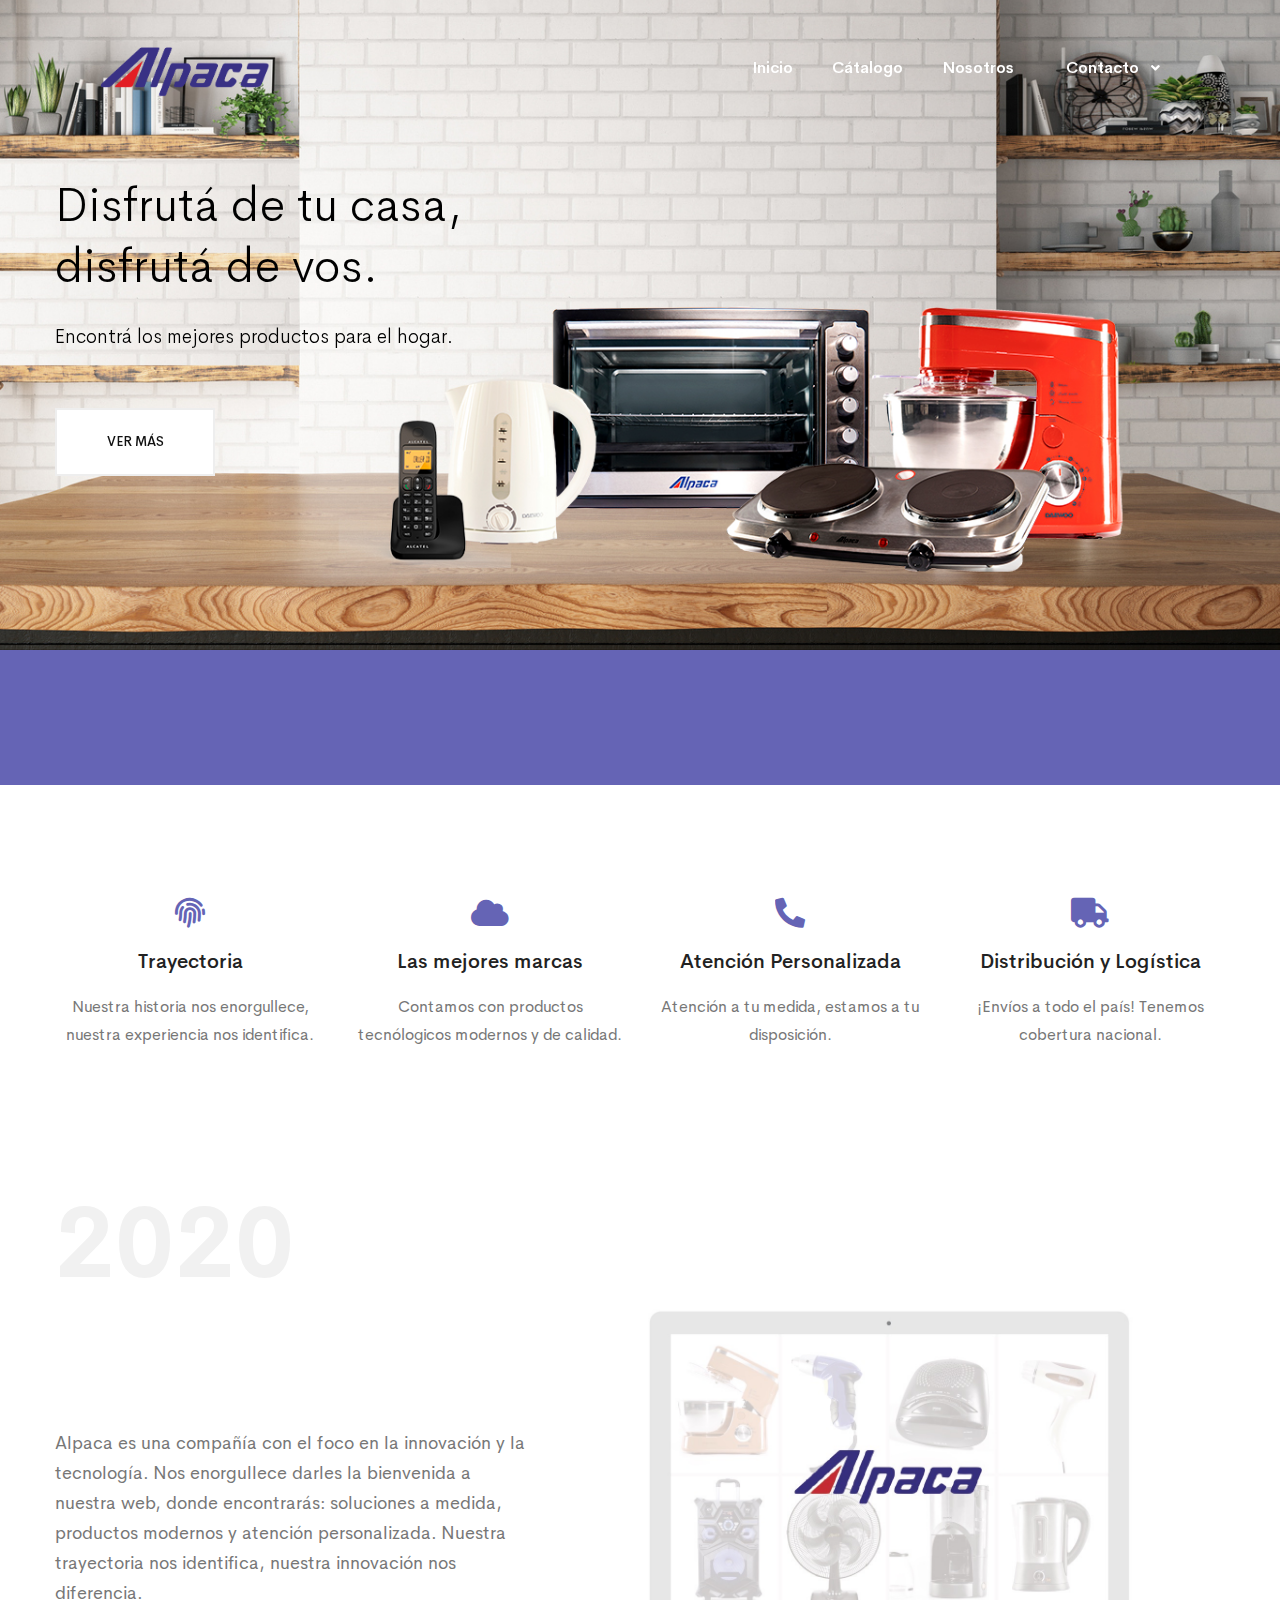
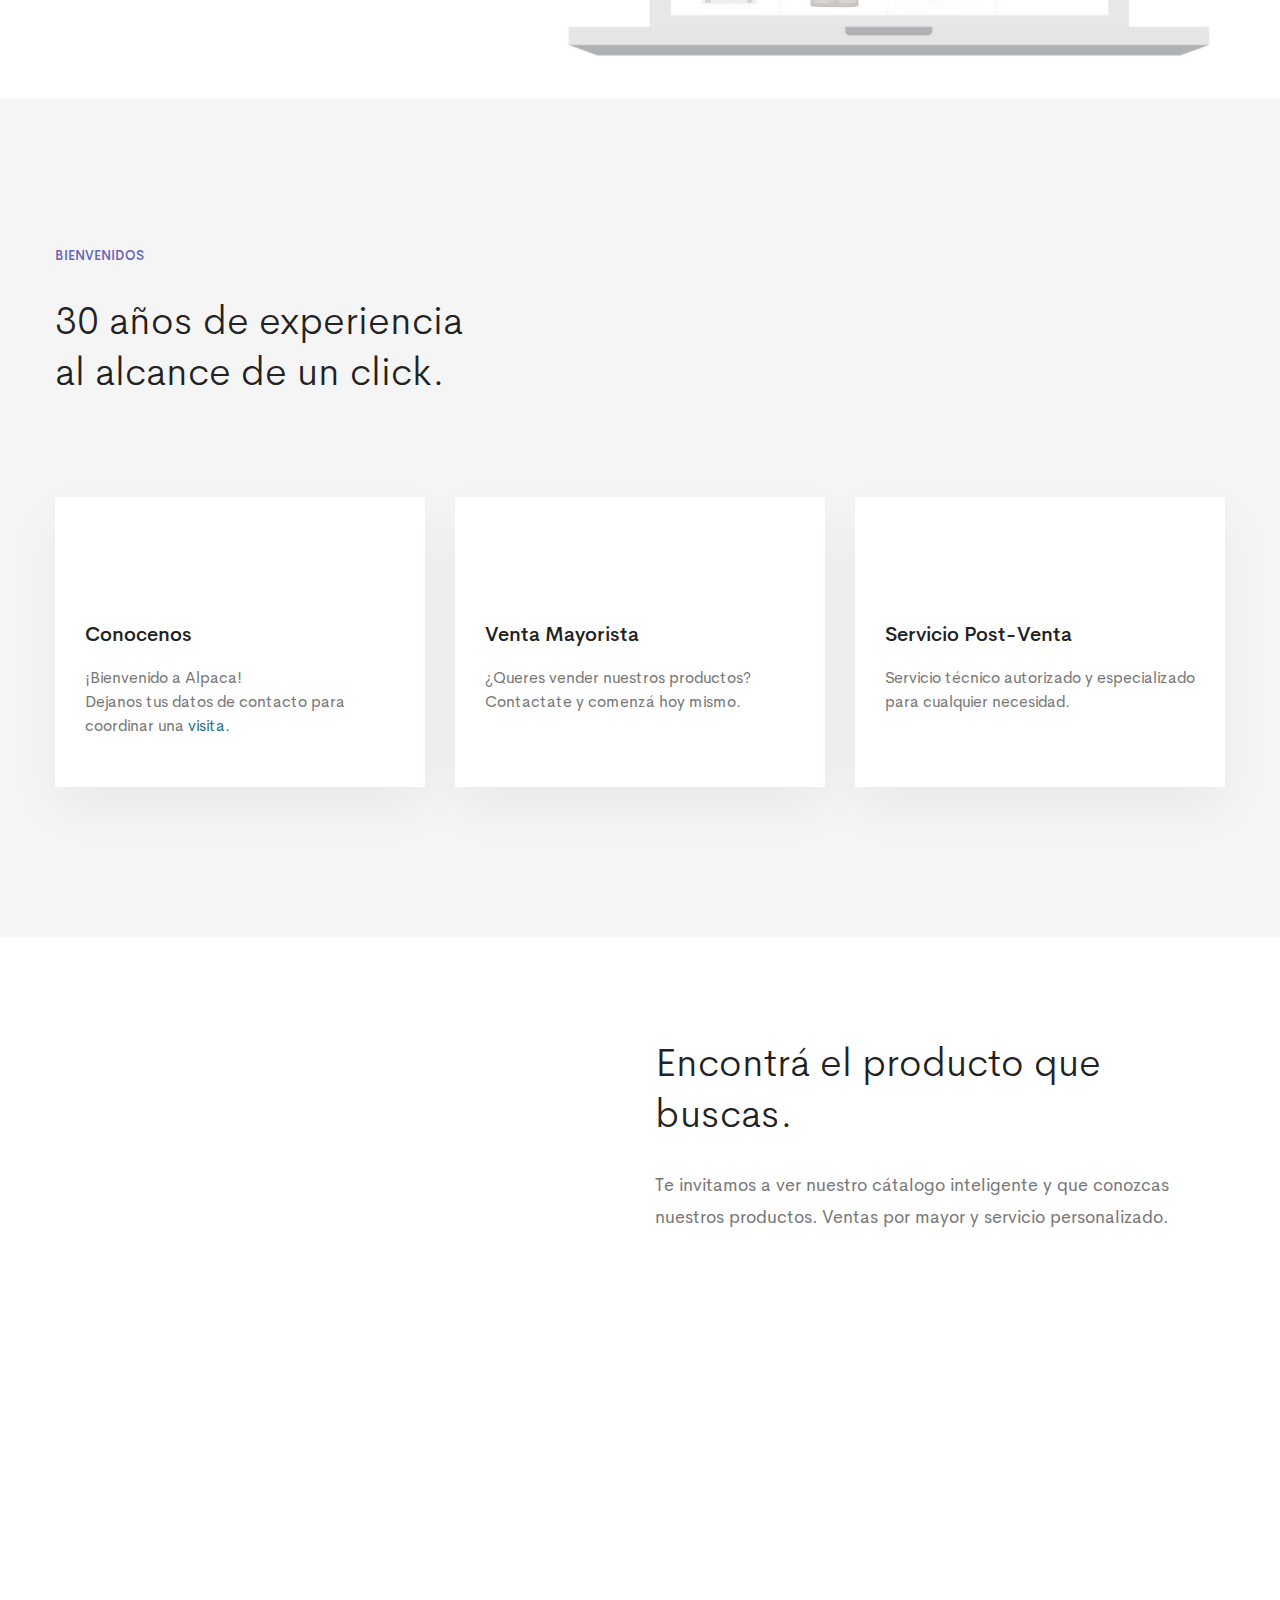
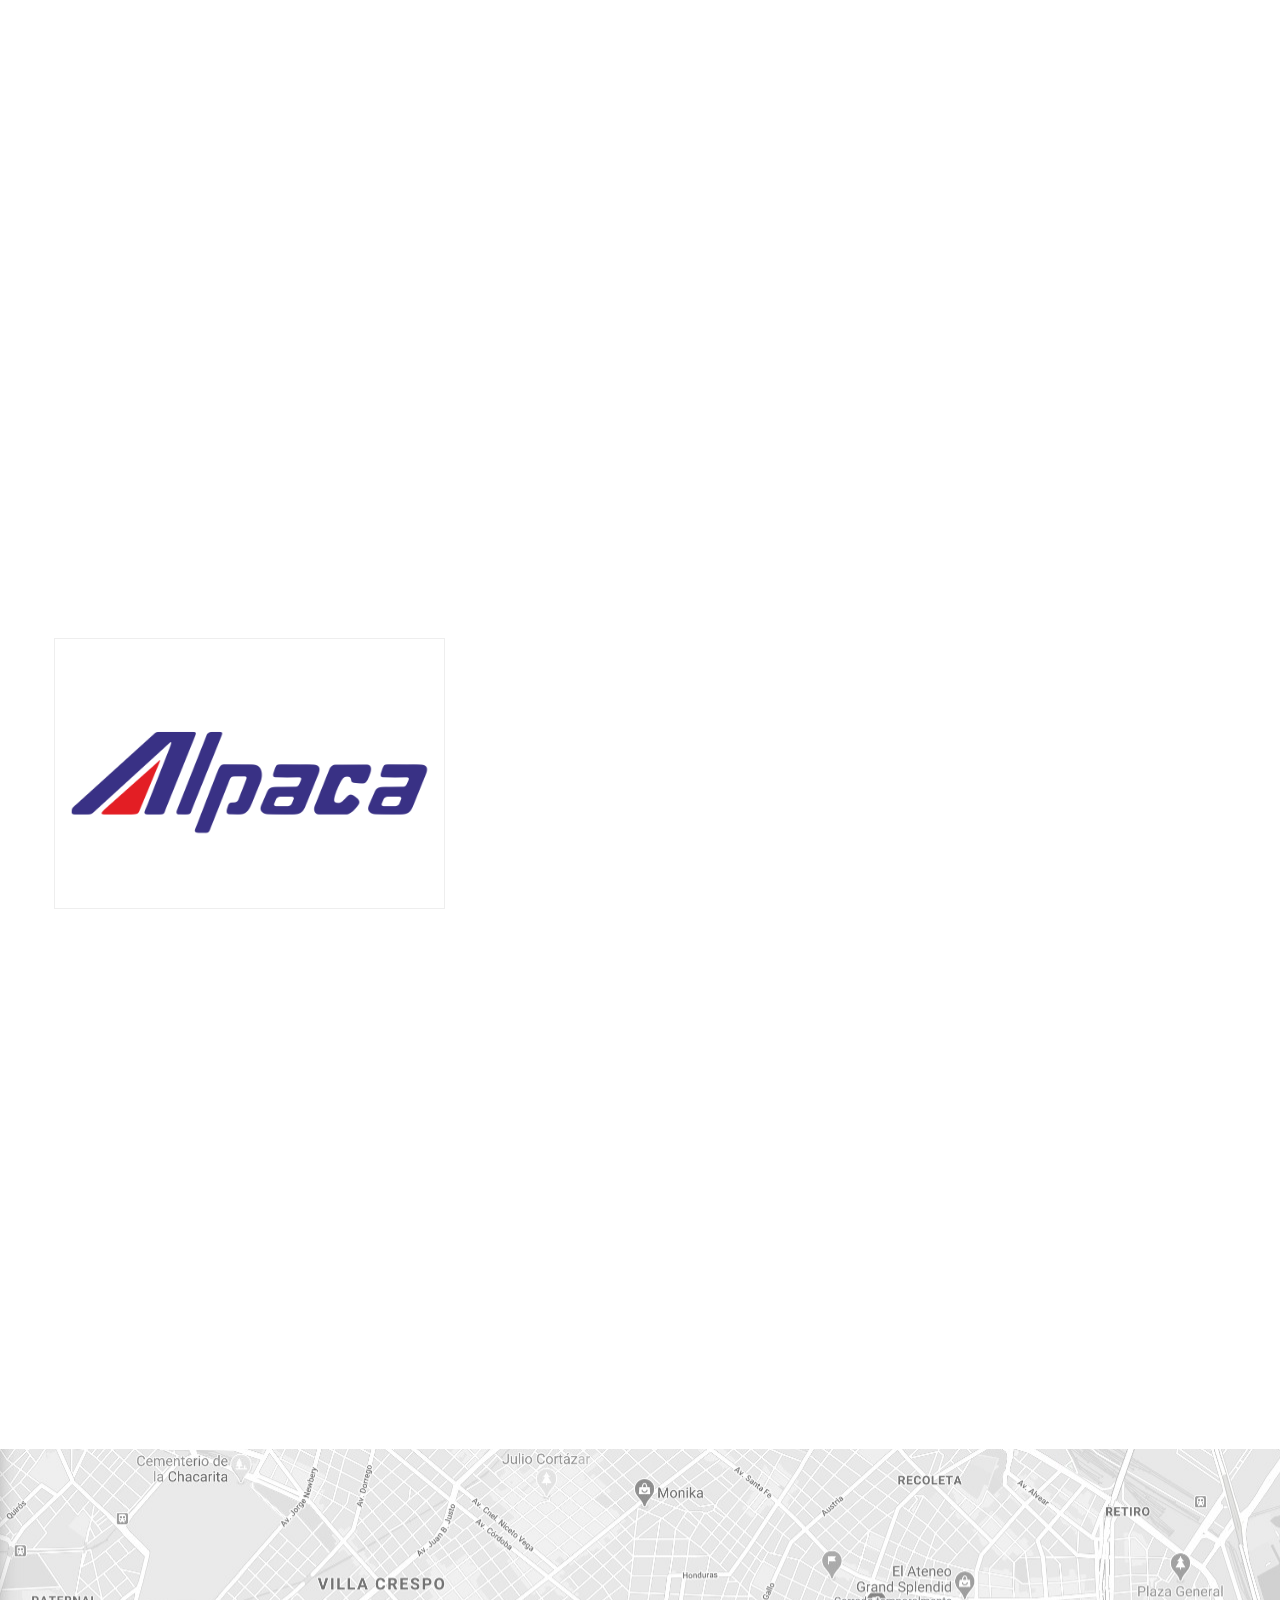
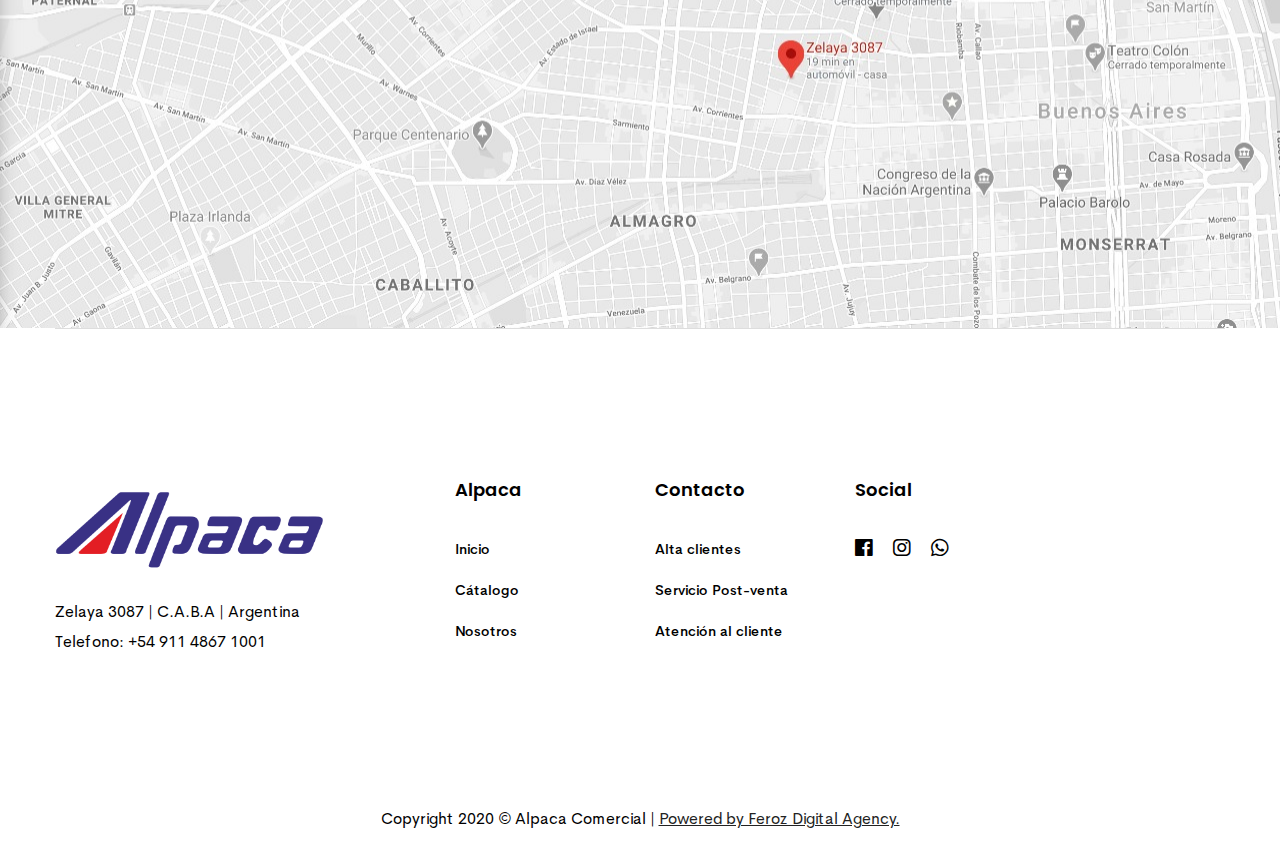
==== commit 12466d07: "alta clientes" ====
--- a/index.html
+++ b/index.html
@@ -298,7 +298,7 @@
                                                                 <ul class="mega__list">
                                                                     <li class="mega--title">Estamos para ayudarte</li>
                                                                     <li><a href="contact-atcliente.html"><span>Atención al cliente</span></a></li>
-                                                                    <li><a href="contact-ventas.html"><span>Ventas</span></a></li>
+                                                                    <li><a href="https://docs.google.com/forms/d/1n0GqTWhF7z-pXr56sHxrAs7RpBT8Apr2aFF0dWUurVo/viewform?edit_requested=true"><span>Alta clientes</span></a></li>
                                                                     <li><a href="contact-tecnico.html"><span>Servicio Técnico
 
                                                                     </span></a></li>
@@ -1135,7 +1135,7 @@
                                 <p class="text-black wow move-up"> Nuestro equipo esta a tu disposición <br> Zelaya 3087 - C.A.B.A. - Argentina</p>
                                 <div class="spacing"></div>
                                 <div class="call-btn text-center wow move-up">
-                                    <a class="brook-btn bk-btn-green text-theme btn-sd-size" href="contact-ventas.html">Contactanos</a>
+                                    <a class="brook-btn bk-btn-green text-theme btn-sd-size" href="https://docs.google.com/forms/d/1n0GqTWhF7z-pXr56sHxrAs7RpBT8Apr2aFF0dWUurVo/viewform?edit_requested=true">Contactanos</a>
                                 </div>
                             </div>
                         </div>
@@ -1232,7 +1232,7 @@
                                 <h2 class="widgettitle" style="color: black;">Contacto</h2>
                                 <div class="footer-menu">
                                     <ul class="ft-menu-list bk-hover">
-                                        <li><a href="contact-ventas.html" style="color: black;">Ventas</a></li>
+                                        <li><a href="https://docs.google.com/forms/d/1n0GqTWhF7z-pXr56sHxrAs7RpBT8Apr2aFF0dWUurVo/viewform?edit_requested=true" style="color: black;">Alta clientes</a></li>
                                         <li><a href="contact-atcliente.html" style="color: black;">Servicio Post-venta</a></li>
                                         <li><a href="contact-atcliente.html" style="color: black;">Atención al cliente</a></li>
                                         <!-- <li><a href="services-classic.html" style="color: black;">Services</a></li> -->
